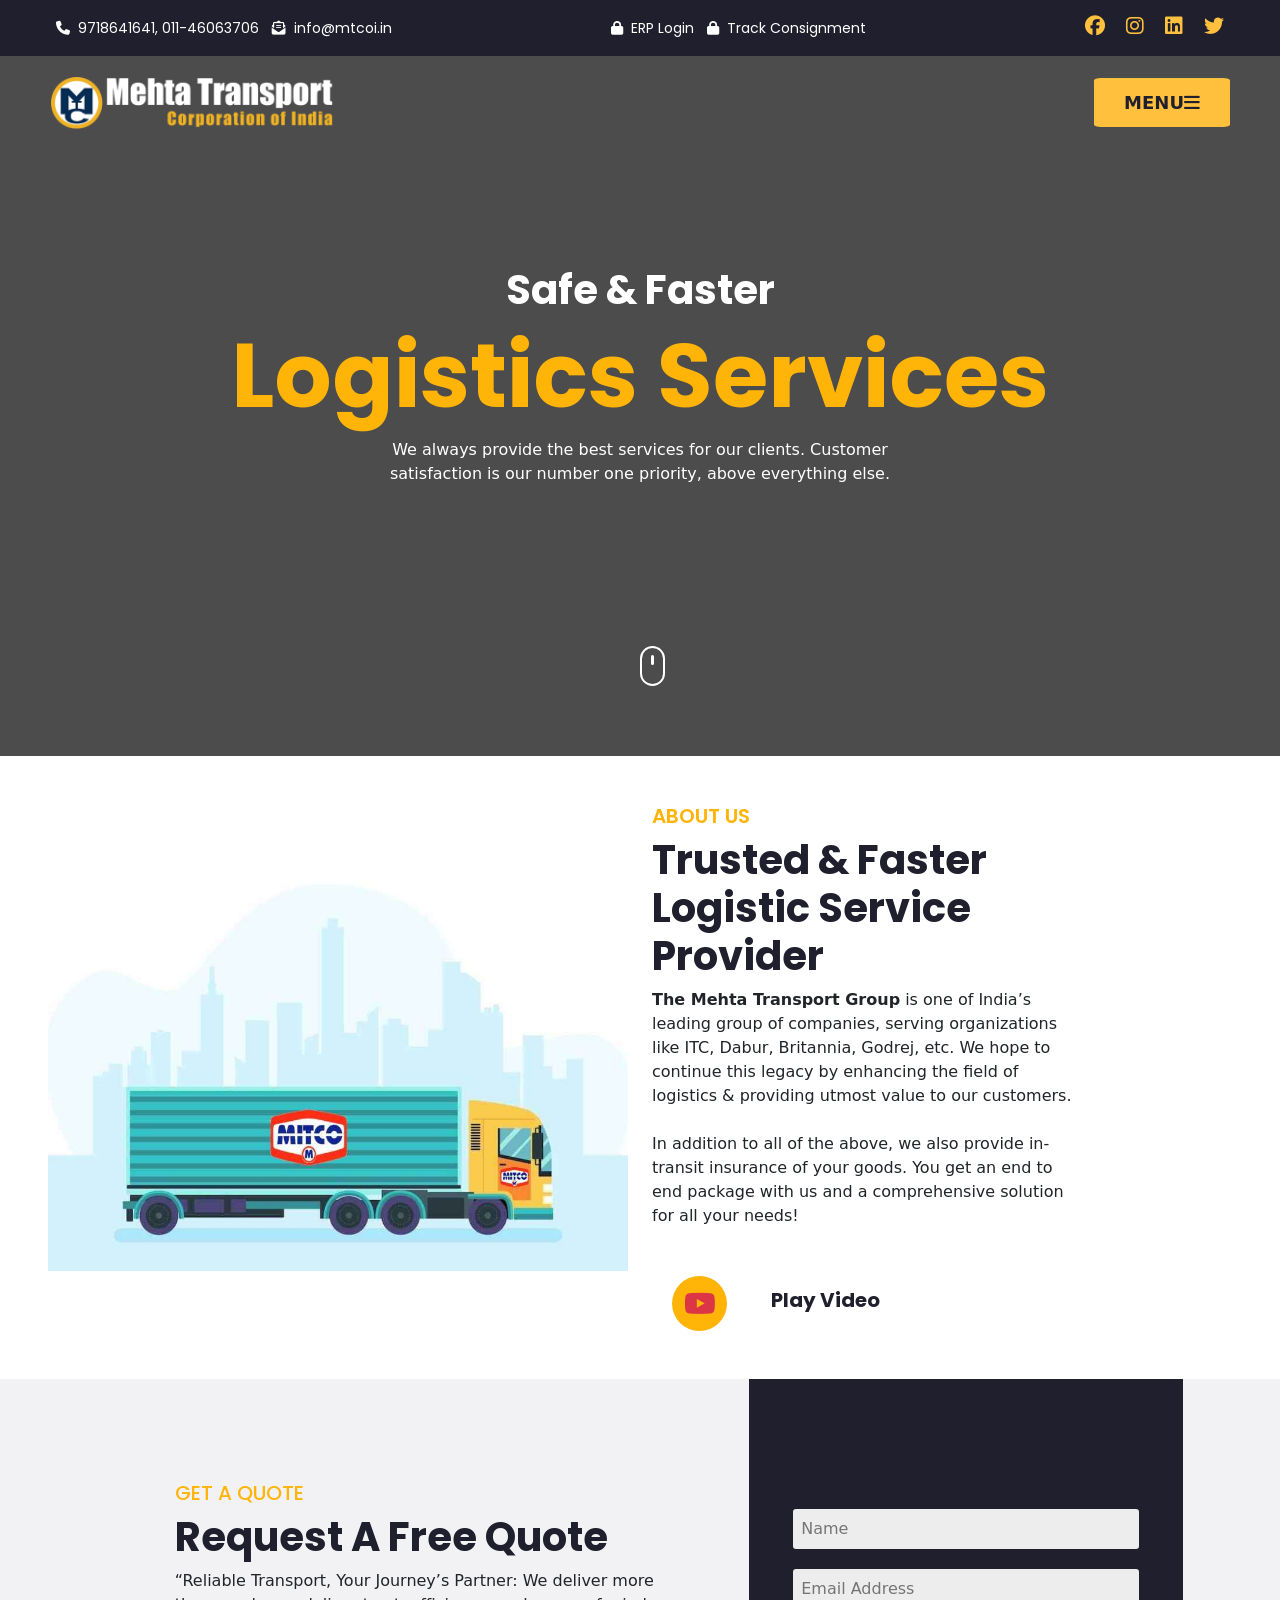
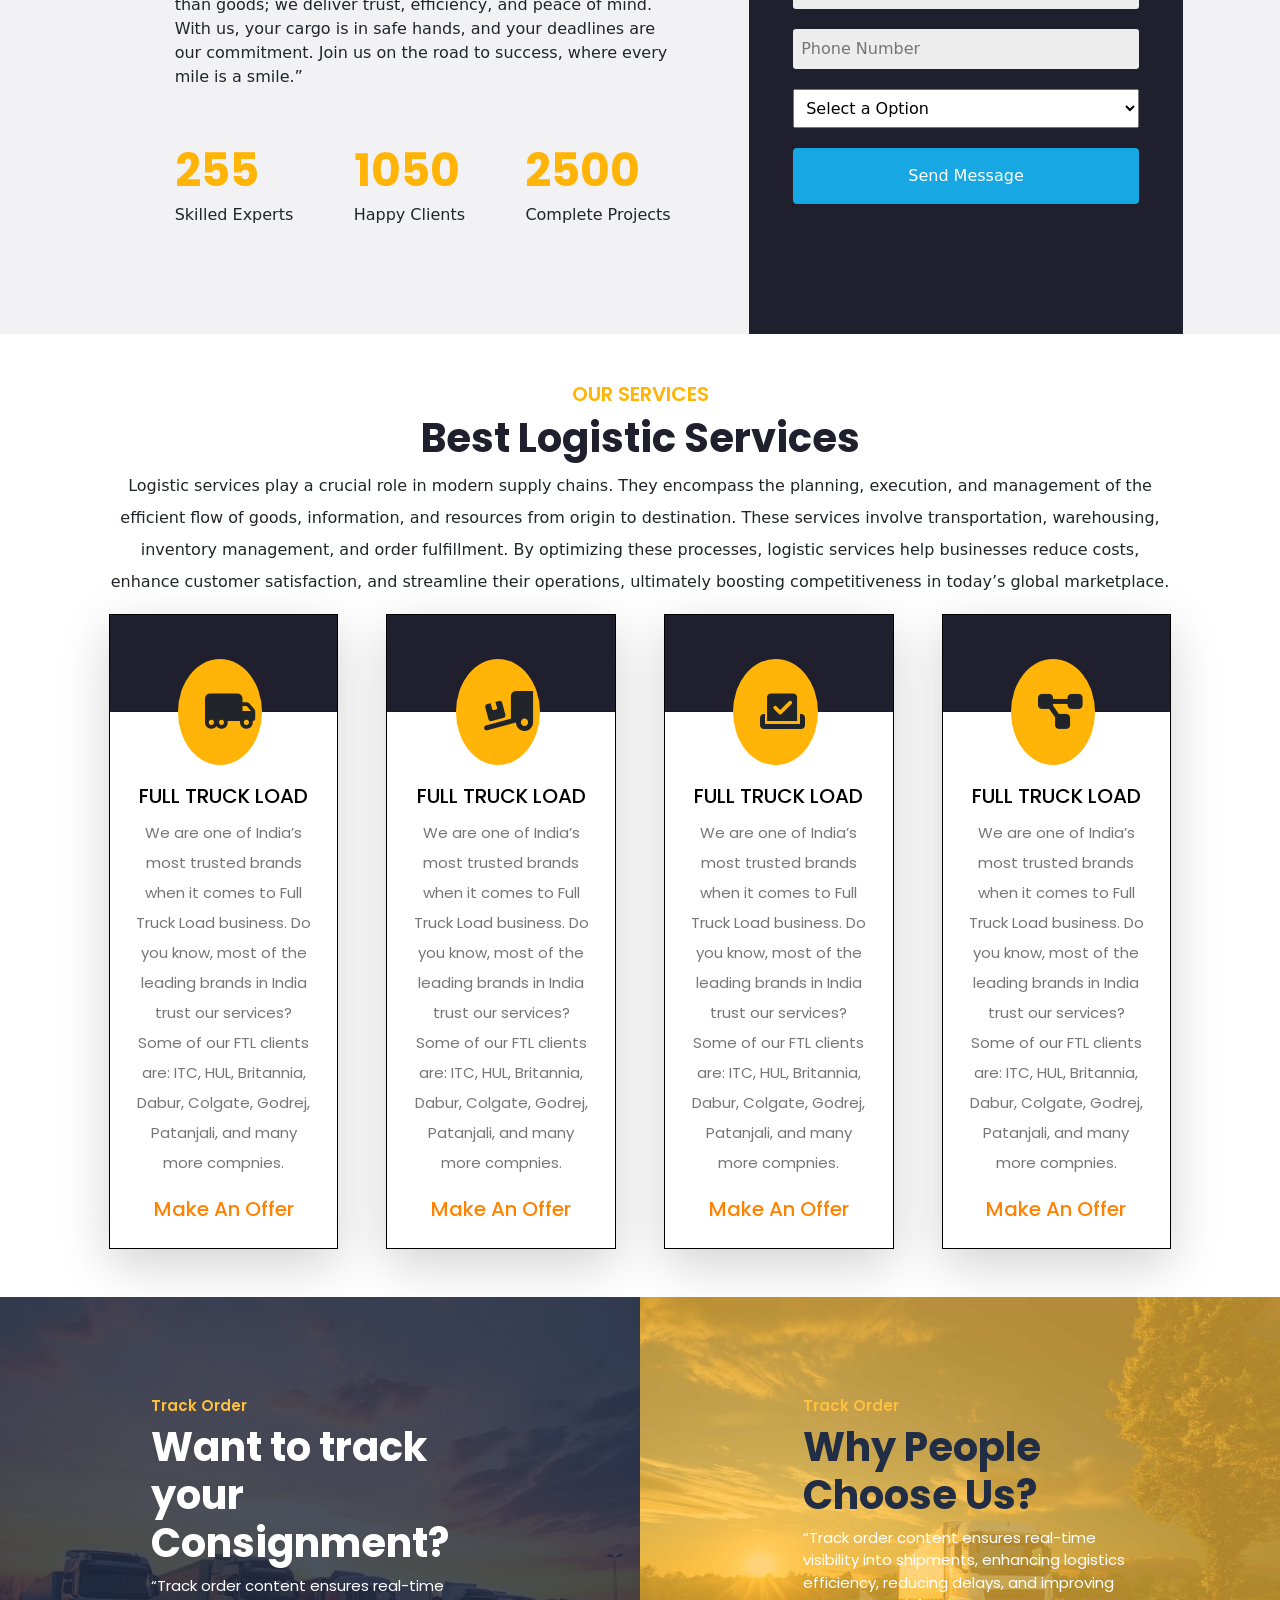
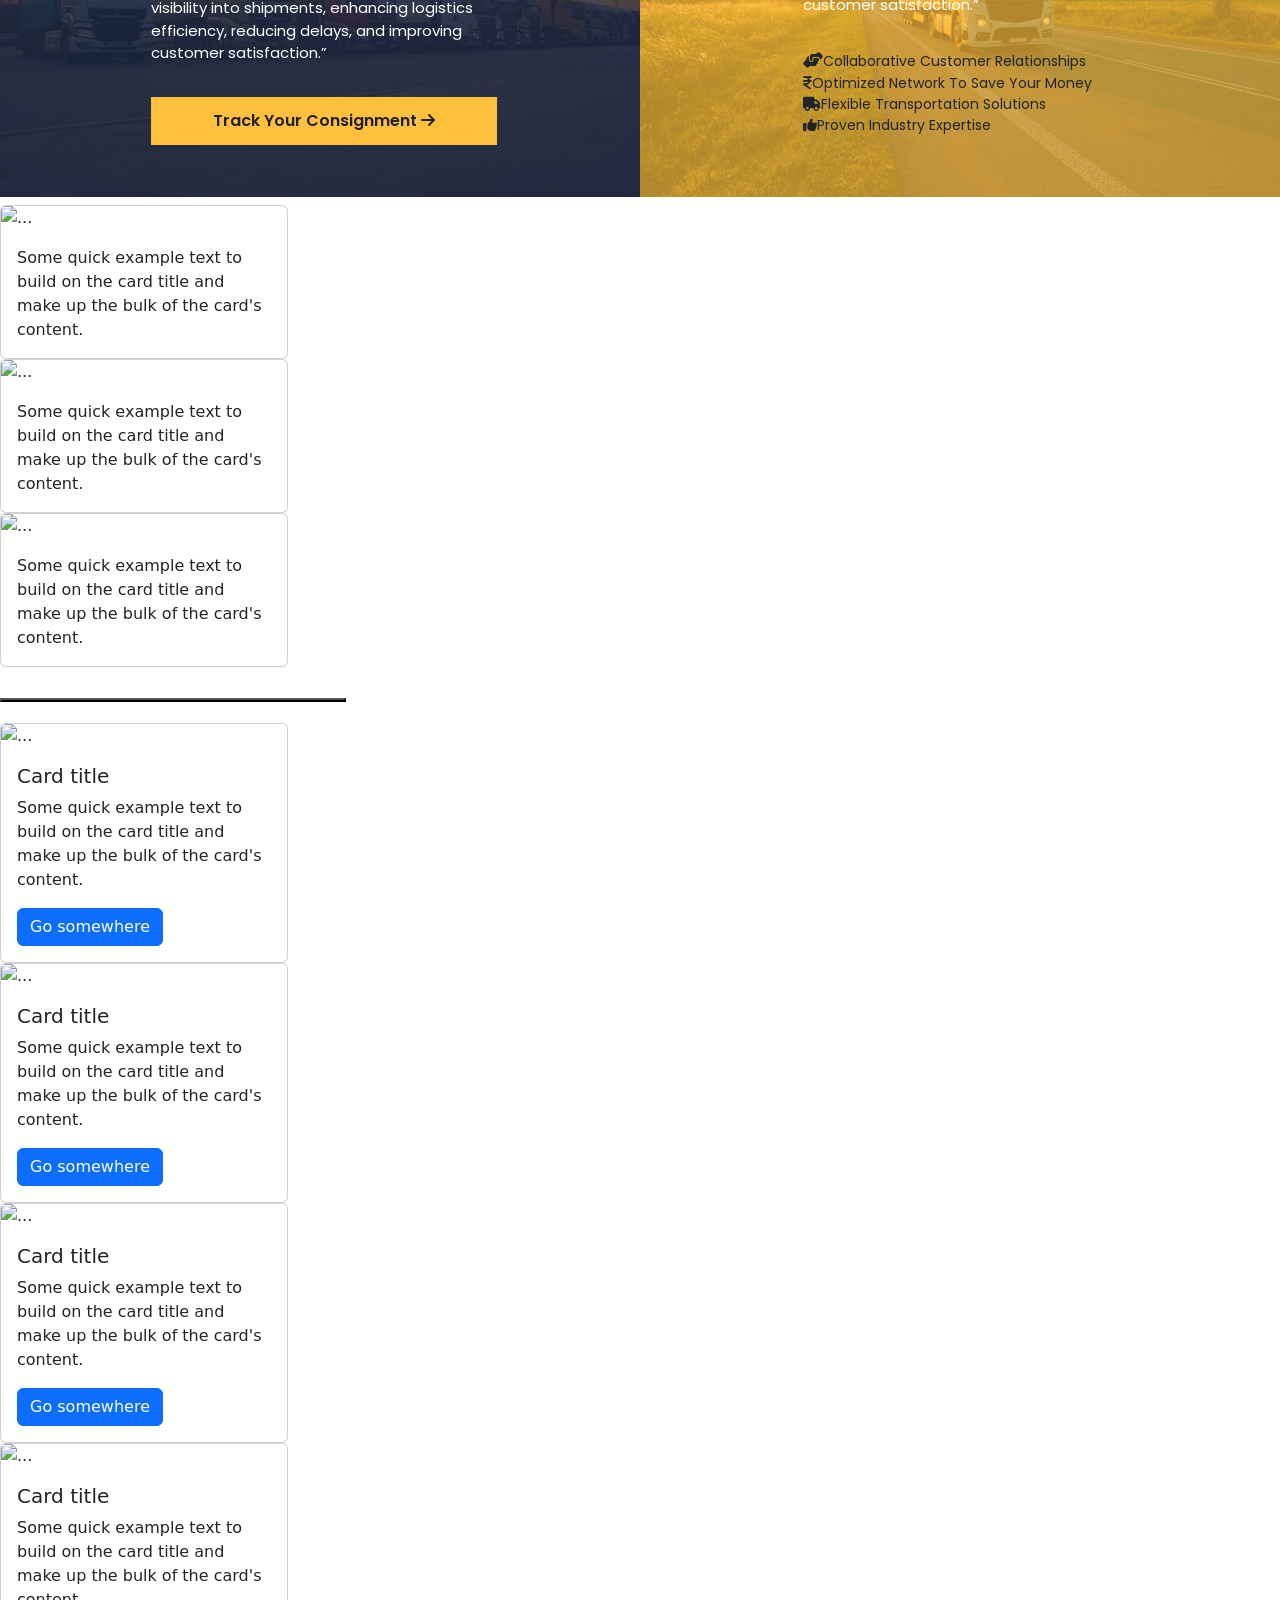
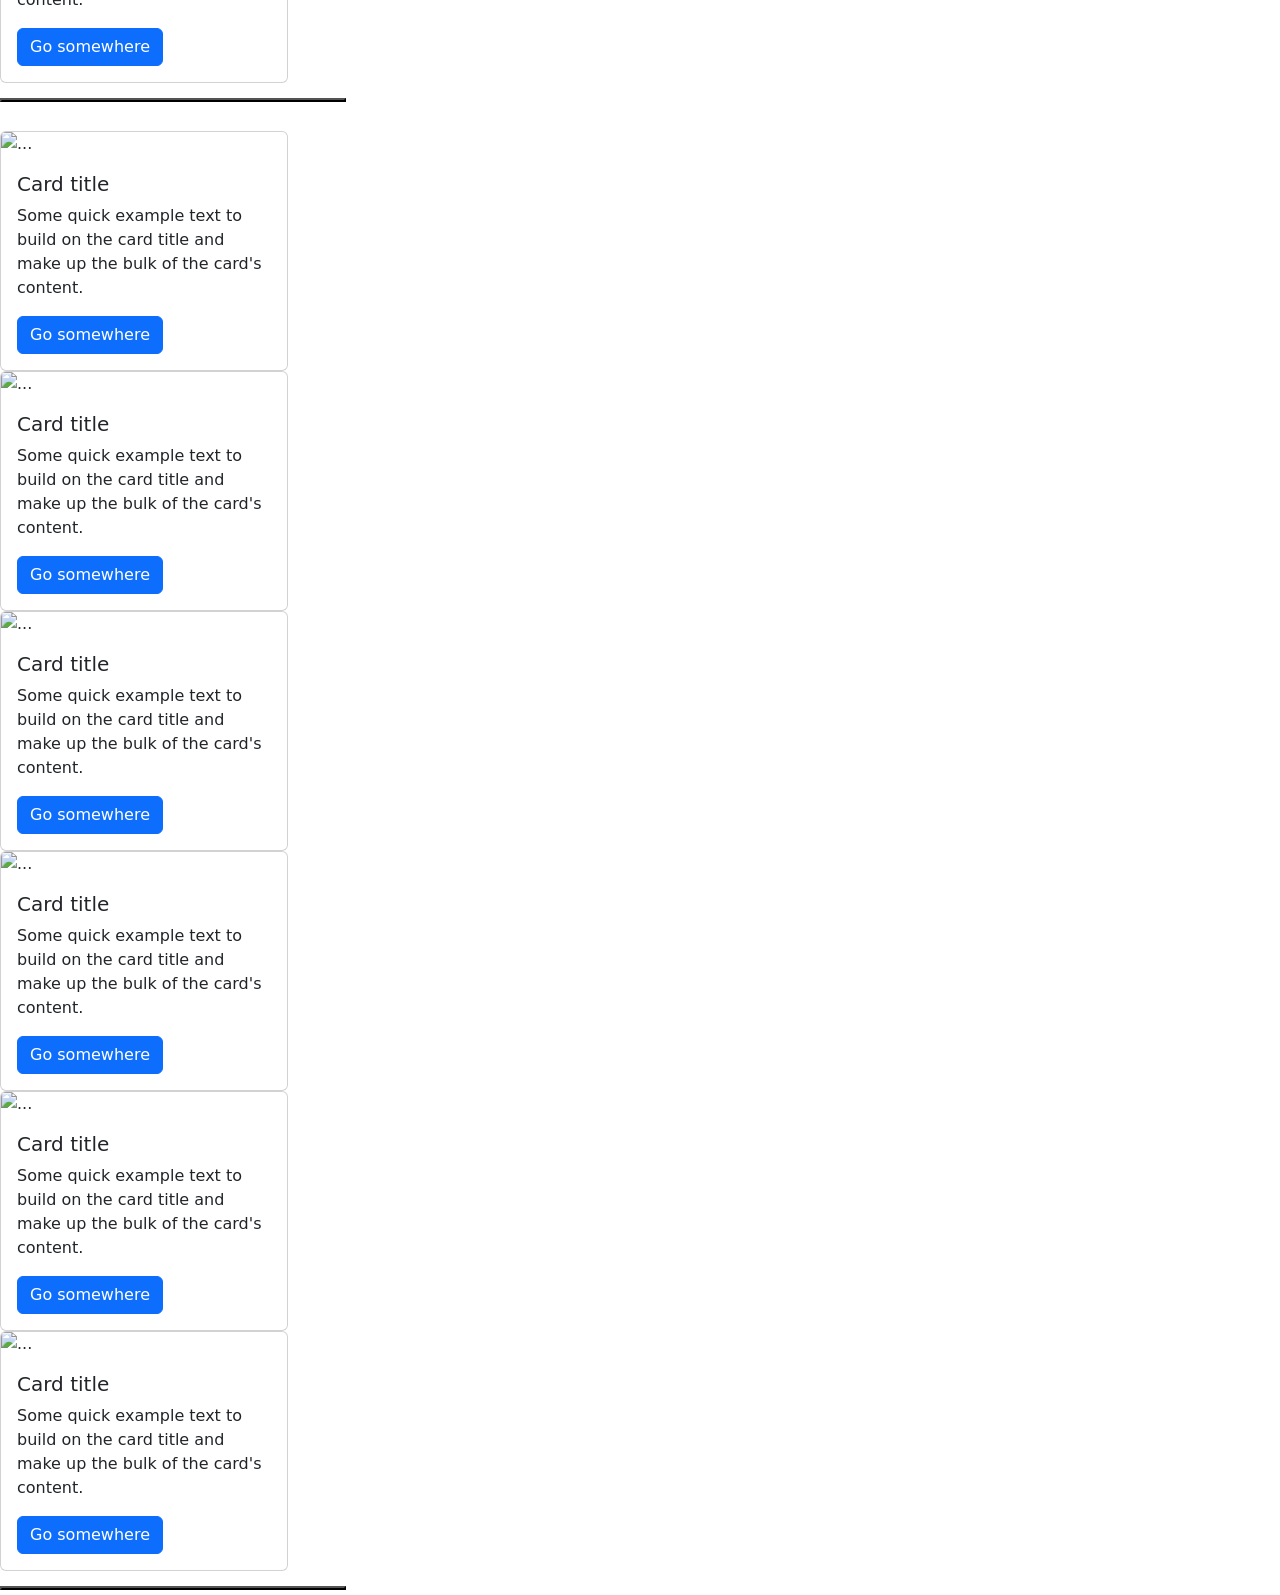
==== index.html @ 43c99e21 "mehtatrans commit1" ====
<!DOCTYPE html>
<html lang="en">
  <head>
    <meta charset="UTF-8" />
    <meta name="viewport" content="width=device-width, initial-scale=1.0" />
    <title>Home - MITCO-Mehta Transport Corporation</title>
    <!-- custome css -->
    <link rel="stylesheet" href="style.css" />
    <!-- font awesome -->
    <link
      rel="stylesheet"
      href="https://cdnjs.cloudflare.com/ajax/libs/font-awesome/6.7.1/css/all.min.css"
      integrity="sha512-5Hs3dF2AEPkpNAR7UiOHba+lRSJNeM2ECkwxUIxC1Q/FLycGTbNapWXB4tP889k5T5Ju8fs4b1P5z/iB4nMfSQ=="
      crossorigin="anonymous"
      referrerpolicy="no-referrer"
    />
    <!-- bootstrap -->
    <link
      href="https://cdn.jsdelivr.net/npm/bootstrap@5.3.3/dist/css/bootstrap.min.css"
      rel="stylesheet"
      integrity="sha384-QWTKZyjpPEjISv5WaRU9OFeRpok6YctnYmDr5pNlyT2bRjXh0JMhjY6hW+ALEwIH"
      crossorigin="anonymous"
    />
    <!-- fonts -->
    <link rel="stylesheet" href="assets/fonts/elementskit.woff" />
    <link rel="stylesheet" href="assets/fonts/fa-solid-900.woff2" />
    <link rel="stylesheet" href="assets/fonts/forminator-icons-font.woff2" />
    <link rel="stylesheet" href="assets/fonts/KFOlCnqEu92Fr1MmEU9fBBc4.woff2" />
    <link rel="stylesheet" href="assets/fonts/KFOmCnqEu92Fr1Mu4mxK.woff2" />
    <link
      rel="stylesheet"
      href="assets/fonts/pxiByp8kv8JHgFVrLCz7Z1xlFQ.woff2"
    />
    <link
      rel="stylesheet"
      href="assets/fonts/pxiByp8kv8JHgFVrLDD4Z1xlFQ.woff2"
    />
    <link
      rel="stylesheet"
      href="assets/fonts/pxiByp8kv8JHgFVrLEj6Z1xlFQ.woff2"
    />
    <link
      rel="stylesheet"
      href="assets/fonts/pxiByp8kv8JHgFVrLGT9Z1xlFQ.woff2"
    />
    <link rel="stylesheet" href="assets/fonts/pxiEyp8kv8JHgFVrJJfecg.woff2" />
    <!-- animation -->
    <link rel="stylesheet" href="assets/animations/anim.css" />
    <!-- css var -->
    <link rel="stylesheet" href="assets/css var/var.css" />
  </head>
  <body>
    <!-- header section start -->
    <header>
      <nav
        class="d-flex text-white py-3 px-5 align-items-center justify-content-between w-100 navbar1"
      >
        <div>
          <ul class="list-inline">
            <li class="list-inline-item">
              <i class="fa-solid fa-phone mx-2"></i
              ><span class="text-bold">9718641641, 011-46063706</span>
            </li>
            <li class="list-inline-item">
              <i class="fa-solid fa-envelope-open-text mx-2"></i
              ><a href="">info@mtcoi.in</a>
            </li>
          </ul>
        </div>
        <div>
          <ul class="list-inline">
            <li class="list-inline-item">
              <i class="fa-solid fa-lock mx-2"></i><a href="">ERP Login</a>
            </li>
            <li class="list-inline-item">
              <i class="fa-solid fa-lock mx-2"></i
              ><a href="">Track Consignment</a>
            </li>
          </ul>
        </div>
        <div class="social-icon">
          <ul class="list-inline">
            <li class="list-inline-item">
              <a href=""><i class="fa-brands fa-facebook mx-2 fs-5"></i></a>
            </li>
            <li class="list-inline-item">
              <a href=""><i class="fa-brands fa-instagram mx-2 fs-5"></i></a>
            </li>
            <li class="list-inline-item">
              <a href=""><i class="fa-brands fa-linkedin mx-2 fs-5"></i></a>
            </li>
            <li class="list-inline-item">
              <a href=""><i class="fa-brands fa-twitter mx-2 fs-5"></i></a>
            </li>
          </ul>
        </div>
      </nav>
    </header>
    <!-- header section end -->

    <main>
      <!-- Banner section start -->
      <section class="banner-section position-relative">
        <div class="video">
          <video
            class="responsive-video"
            src="assets/videos/banner.mp4"
            autoplay
            loop
            muted
            playsinline
          ></video>
          <div class="over-lay"></div>
          <div
            class="banner-header w-100 position-absolute top-0 start-0 d-flex align-items-center justify-content-between"
          >
            <div class="logo w-100">
              <img src="assets/img/logo2.png" alt="logo" width="594" />
            </div>
            <div class="menu-btn">
              <button class="d-flex align-items-center">
                MENU<i class="fa-solid fa-bars"></i>
              </button>
            </div>
          </div>
          <div class="banner-info position-absolute bottom-50 w-100">
            <div class="banner-h2 text-center">
              <h2>Safe & Faster</h2>
            </div>
            <div class="banner-h1 text-center"><h1>Logistics Services</h1></div>
            <div class="banner-para text-center m-auto text-white">
              <p>
                We always provide the best services for our clients. Customer
                satisfaction is our number one priority, above everything else.
              </p>
            </div>
          </div>
        </div>
        <div class="scroll-down w-100 text-center">
          <a href="#about-section">
            <div class="mouse position-absolute">
              <div class="scroller"></div>
            </div>
          </a>
        </div>
      </section>
      <!-- Banner section end -->

      <!-- about section start -->
      <section id="about-section">
        <div class="about row align-items-center h-auto px-5 py-5">
          <div class="col-md-6">
            <img
              src="assets/img/Untitled-design-1.jpg"
              loading="lazy"
              alt="untitled"
              class="w-100"
            />
          </div>
          <div class="col-md-6">
            <div class="w-50">
              <h4>ABOUT US</h4>
            </div>
            <div class="w-75">
              <h2>Trusted & Faster Logistic Service Provider</h2>
            </div>
            <div class="w-75 mb-5">
              <p class="mb-4">
                <strong>The Mehta Transport Group</strong> is one of India’s
                leading group of companies, serving organizations like ITC,
                Dabur, Britannia, Godrej, etc. We hope to continue this legacy
                by enhancing the field of logistics & providing utmost value to
                our customers.
              </p>
              <p>
                In addition to all of the above, we also provide in-transit
                insurance of your goods. You get an end to end package with us
                and a comprehensive solution for all your needs!
              </p>
            </div>
            <div class="w-50 d-flex align-items-center gap-4">
              <div class="yt-icon text-center">
                <i class="fa-brands fa-youtube fs-3 text-danger"></i>
              </div>
              <h4><a href="#" class="text-decoration-none">Play Video</a></h4>
            </div>
          </div>
        </div>
      </section>
      <!-- about section end -->

      <!-- contact section start -->
      <section class="contact-section">
        <div class="contact row justify-content-center">
          <div class="col-md-6 contact-info">
            <div class="contact-h5"><h5>GET A QUOTE</h5></div>
            <div class="contact-h2"><h2>Request A Free Quote</h2></div>
            <div class="mb-5">
              <p>
                “Reliable Transport, Your Journey’s Partner: We deliver more
                than goods; we deliver trust, efficiency, and peace of mind.
                With us, your cargo is in safe hands, and your deadlines are our
                commitment. Join us on the road to success, where every mile is
                a smile.”
              </p>
            </div>
            <div class="contact-data d-flex justify-content-between">
              <div>
                <span>255</span>
                <h6>Skilled Experts</h6>
              </div>
              <div>
                <span>1050</span>
                <h6>Happy Clients</h6>
              </div>
              <div>
                <span>2500</span>
                <h6>Complete Projects</h6>
              </div>
            </div>
          </div>
          <div
            class="col-md-4 contact-form d-flex align-items-center justify-content-center"
          >
            <form>
              <input
                type="text"
                placeholder="Name"
                class="p-2 d-block"
                required
              />
              <input
                type="text"
                placeholder="Email Address"
                class="p-2 d-block"
                required
              />
              <input
                type="number"
                placeholder="Phone Number"
                class="p-2 d-block"
                required
              />
              <select name="" id="" class="p-2 d-block" required>
                <option value="">Select a Option</option>
              </select>
              <button class="py-3 d-block rounded-1 text-white">
                Send Message
              </button>
            </form>
          </div>
        </div>
      </section>
      <!-- contact section end -->

      <!-- our service start -->
      <section class="our-service">
        <div class="service row py-5">
          <div class="col-md-10 m-auto">
            <div class="d-flex flex-column lh-lg">
              <div class="service-h5">
                <h5 class="text-center">OUR SERVICES</h5>
              </div>
              <div class="service-h2">
                <h2 class="text-center">Best Logistic Services</h2>
              </div>
              <div>
                <p class="text-center">
                  Logistic services play a crucial role in modern supply chains.
                  They encompass the planning, execution, and management of the
                  efficient flow of goods, information, and resources from
                  origin to destination. These services involve transportation,
                  warehousing, inventory management, and order fulfillment. By
                  optimizing these processes, logistic services help businesses
                  reduce costs, enhance customer satisfaction, and streamline
                  their operations, ultimately boosting competitiveness in
                  today’s global marketplace.
                </p>
              </div>
            </div>
            <div class="d-flex justify-content-center gap-5">
              <div class="card border border-black h-auto rounded-0 shadow-lg" style="width: 18rem">
                <div
                  class="w-100 card-header rounded-0 py-5 position-relative mb-5"
                ></div>
                <div class="card-icon rounded-circle position-absolute">
                  <i class="fa-solid fa-truck-moving text-center fs-1"></i>
                </div>
                <div class="p-4">
                  <div class="text-center card-h5">
                    <h5>Full Truck Load</h5>
                  </div>
                  <div class="card-para text-center lh-lg">
                    <p>We are one of India’s most trusted brands when it comes to Full Truck Load business. Do you know, most of the leading brands in India trust our services? Some of our FTL clients are: ITC, HUL, Britannia, Dabur, Colgate, Godrej, Patanjali, and many more compnies.</p>
                  </div>
                  <div class="card-link d-flex justify-content-center">
                    <a href="#" class="text-decoration-none">Make An Offer</a>
                  </div>
                </div>
              </div>
              <div class="card border border-black h-auto rounded-0 shadow-lg" style="width: 18rem">
                <div
                  class="w-100 card-header rounded-0 py-5 position-relative mb-5"
                ></div>
                <div class="card-icon rounded-circle position-absolute">
                  <i class="fa-solid fa-truck-ramp-box fs-1 text-center"></i>
                </div>
                <div class="p-4">
                  <div class="text-center card-h5">
                    <h5>Full Truck Load</h5>
                  </div>
                  <div class="card-para text-center lh-lg">
                    <p>We are one of India’s most trusted brands when it comes to Full Truck Load business. Do you know, most of the leading brands in India trust our services? Some of our FTL clients are: ITC, HUL, Britannia, Dabur, Colgate, Godrej, Patanjali, and many more compnies.</p>
                  </div>
                  <div class="card-link d-flex justify-content-center">
                    <a href="#" class="text-decoration-none">Make An Offer</a>
                  </div>
                </div>
              </div>
              <div class="card border border-black h-auto rounded-0 shadow-lg" style="width: 18rem">
                <div
                  class="w-100 card-header rounded-0 py-5 position-relative mb-5"
                ></div>
                <div class="card-icon rounded-circle position-absolute">
                  <i class="fa-solid fa-check-to-slot fs-1 text-center"></i>
                </div>
                <div class="p-4">
                  <div class="text-center card-h5">
                    <h5>Full Truck Load</h5>
                  </div>
                  <div class="card-para text-center lh-lg">
                    <p>We are one of India’s most trusted brands when it comes to Full Truck Load business. Do you know, most of the leading brands in India trust our services? Some of our FTL clients are: ITC, HUL, Britannia, Dabur, Colgate, Godrej, Patanjali, and many more compnies.</p>
                  </div>
                  <div class="card-link d-flex justify-content-center">
                    <a href="#" class="text-decoration-none">Make An Offer</a>
                  </div>
                </div>
              </div>
              <div class="card border border-black h-auto rounded-0 shadow-lg" style="width: 18rem">
                <div
                  class="w-100 card-header rounded-0 py-5 position-relative mb-5"
                ></div>
                <div class="card-icon rounded-circle position-absolute">
                  <i class="fa-solid fa-diagram-project fs-1 text-center"></i>
                </div>
                <div class="p-4">
                  <div class="text-center card-h5">
                    <h5>Full Truck Load</h5>
                  </div>
                  <div class="card-para text-center lh-lg">
                    <p>We are one of India’s most trusted brands when it comes to Full Truck Load business. Do you know, most of the leading brands in India trust our services? Some of our FTL clients are: ITC, HUL, Britannia, Dabur, Colgate, Godrej, Patanjali, and many more compnies.</p>
                  </div>
                  <div class="card-link d-flex justify-content-center">
                    <a href="#" class="text-decoration-none">Make An Offer</a>
                  </div>
                </div>
              </div>

              
              
              
            </div>
          </div>
        </div>
      </section>
      <!-- our service end -->

      <!-- choose us start -->
      <section class="choose-us">
        <div class="choose row">
          <div class="col-md-6 choose-us-bg1 position-relative z-1">
            <div class="w-50 d-flex flex-column mx-auto">
              <div class="choose-h6 z-3">
                <h6>Track Order</h6>
              </div>
              <div class="choose-h2 z-3">
                <h2>Want to track your Consignment?</h2>
              </div>
              <div class="choose-para mb-3 w-100 z-3">
                <p>“Track order content ensures real-time visibility into shipments, enhancing logistics efficiency, reducing delays, and improving customer satisfaction.”</p>
              </div>
              <div class="choose-btn z-3">
                <button>Track Your Consignment <i class="fa-solid fa-arrow-right"></i></button>
              </div>
            </div>
            <div class="choose-overlay-right position-absolute z-2"></div>
          </div>
          <div class="col-md-6 choose-us-bg2 position-relative">
            <div class="w-50 d-flex flex-column mx-auto">
              <div class="choose-h6 z-3">
                <h6>Track Order</h6>
              </div>
              <div class="choose-h2-right z-3 w-100">
                <h2>Why People Choose Us?</h2>
              </div>
              <div class="choose-para mb-3 w-100 z-3">
                <p>“Track order content ensures real-time visibility into shipments, enhancing logistics efficiency, reducing delays, and improving customer satisfaction.”</p>
              </div>
              <div class="z-3">
                <ul class="p-0 choose-list">
                  <i class="fa-solid fa-handshake-angle d-inline"></i><li class="d-inline">Collaborative Customer Relationships</li>
                  <li><i class="fa-solid fa-indian-rupee-sign pr-2"></i>Optimized Network To Save Your Money</li>
                  <li><i class="fa-solid fa-truck pr-2"></i>Flexible Transportation Solutions</li>
                  <li><i class="fa-solid fa-thumbs-up pr-2"></i>Proven Industry Expertise</li>
                 
                </ul>
              </div>
            </div>
            <div class="choose-overlay-left position-absolute"></div>
            </div>
          </div>
        </div>
      </section>
      <!-- choose us end -->

      <!-- our service2 start -->
      <section class="our-service2">
        <div class="service-2 row">
          <div class="col-md-12">
            <div class="">
              <h4></h4>
            </div>
            <div class="">
              <h2></h2>
            </div>
            <div class="">
              <div class="card h-auto" style="width: 18rem">
                <img src="..." class="card-img-top" alt="..." />
                <div class="card-body">
                  <p class="card-text">
                    Some quick example text to build on the card title and make
                    up the bulk of the card's content.
                  </p>
                </div>
              </div>
              <div class="card h-auto" style="width: 18rem">
                <img src="..." class="card-img-top" alt="..." />
                <div class="card-body">
                  <p class="card-text">
                    Some quick example text to build on the card title and make
                    up the bulk of the card's content.
                  </p>
                </div>
              </div>
              <div class="card h-auto" style="width: 18rem">
                <img src="..." class="card-img-top" alt="..." />
                <div class="card-body">
                  <p class="card-text">
                    Some quick example text to build on the card title and make
                    up the bulk of the card's content.
                  </p>
                </div>
              </div>
            </div>
          </div>
        </div>
      </section>
      <!-- our service2 end -->

      <!-- message section start -->
      <section class="message-section">
        <div class="message row">
          <div class="col-md-6">
            <div class="">
              <h2></h2>
            </div>
            <div class="">
              <p></p>
            </div>
            <div class="">
              <button></button>
            </div>
          </div>
          <div class="col-md-6">
            <div class=""></div>
          </div>
        </div>
      </section>
      <!-- message section end -->

      <!-- our service3 start -->
      <section class="our-service3">
        <div class="service3 row">
          <div class="col-md-12">
            <div class="">
              <h5></h5>
            </div>
            <div class="">
              <h2></h2>
            </div>
            <div class="">
              <div class="">
                <div></div>
                <h6></h6>
              </div>
              <div class="">
                <div></div>
                <h6></h6>
              </div>
              <div class="">
                <div></div>
                <h6></h6>
              </div>
              <div class="">
                <div></div>
                <h6></h6>
              </div>
            </div>
          </div>
        </div>
      </section>
      <!-- our service3 end -->

      <!-- our team start -->
      <section class="our-team">
        <div class="team row">
          <div class="col-md-12">
            <div class=""><h5></h5></div>
            <div class="">
              <h2></h2>
            </div>
            <div class="">
              <div class="card h-auto" style="width: 18rem">
                <img src="..." class="card-img-top" alt="..." />
                <div class="card-body">
                  <h5 class="card-title">Card title</h5>
                  <p class="card-text">
                    Some quick example text to build on the card title and make
                    up the bulk of the card's content.
                  </p>
                  <a href="#" class="btn btn-primary">Go somewhere</a>
                </div>
              </div>
              <div class="card h-auto" style="width: 18rem">
                <img src="..." class="card-img-top" alt="..." />
                <div class="card-body">
                  <h5 class="card-title">Card title</h5>
                  <p class="card-text">
                    Some quick example text to build on the card title and make
                    up the bulk of the card's content.
                  </p>
                  <a href="#" class="btn btn-primary">Go somewhere</a>
                </div>
              </div>
              <div class="card h-auto" style="width: 18rem">
                <img src="..." class="card-img-top" alt="..." />
                <div class="card-body">
                  <h5 class="card-title">Card title</h5>
                  <p class="card-text">
                    Some quick example text to build on the card title and make
                    up the bulk of the card's content.
                  </p>
                  <a href="#" class="btn btn-primary">Go somewhere</a>
                </div>
              </div>
              <div class="card h-auto" style="width: 18rem">
                <img src="..." class="card-img-top" alt="..." />
                <div class="card-body">
                  <h5 class="card-title">Card title</h5>
                  <p class="card-text">
                    Some quick example text to build on the card title and make
                    up the bulk of the card's content.
                  </p>
                  <a href="#" class="btn btn-primary">Go somewhere</a>
                </div>
              </div>
            </div>
            <div class="">
              <button></button>
            </div>
          </div>
        </div>
      </section>
      <!-- our team end -->

      <!-- our client section start -->
      <section class="our-client">
        <div class="client row">
          <div class="col-md-12">
            <div class="">
              <h5></h5>
            </div>
            <div class="">
              <h2></h2>
            </div>
            <div class=""></div>
            <div class="">
              <p></p>
            </div>
            <div class=""></div>
          </div>
        </div>
      </section>
      <!-- our client section end -->

      <!-- our blog section start -->
      <section class="our-blog">
        <div class="blog row">
          <div class="col-md-12">
            <div class=""><h4></h4></div>
            <div class=""><h2></h2></div>
            <div class="">
              <div class="card h-auto" style="width: 18rem">
                <img src="..." class="card-img-top" alt="..." />
                <div class="card-body">
                  <h5 class="card-title">Card title</h5>
                  <p class="card-text">
                    Some quick example text to build on the card title and make
                    up the bulk of the card's content.
                  </p>
                  <a href="#" class="btn btn-primary">Go somewhere</a>
                </div>
              </div>
              <div class="card h-auto" style="width: 18rem">
                <img src="..." class="card-img-top" alt="..." />
                <div class="card-body">
                  <h5 class="card-title">Card title</h5>
                  <p class="card-text">
                    Some quick example text to build on the card title and make
                    up the bulk of the card's content.
                  </p>
                  <a href="#" class="btn btn-primary">Go somewhere</a>
                </div>
              </div>
              <div class="card h-auto" style="width: 18rem">
                <img src="..." class="card-img-top" alt="..." />
                <div class="card-body">
                  <h5 class="card-title">Card title</h5>
                  <p class="card-text">
                    Some quick example text to build on the card title and make
                    up the bulk of the card's content.
                  </p>
                  <a href="#" class="btn btn-primary">Go somewhere</a>
                </div>
              </div>
              <div class="card h-auto" style="width: 18rem">
                <img src="..." class="card-img-top" alt="..." />
                <div class="card-body">
                  <h5 class="card-title">Card title</h5>
                  <p class="card-text">
                    Some quick example text to build on the card title and make
                    up the bulk of the card's content.
                  </p>
                  <a href="#" class="btn btn-primary">Go somewhere</a>
                </div>
              </div>
              <div class="card h-auto" style="width: 18rem">
                <img src="..." class="card-img-top" alt="..." />
                <div class="card-body">
                  <h5 class="card-title">Card title</h5>
                  <p class="card-text">
                    Some quick example text to build on the card title and make
                    up the bulk of the card's content.
                  </p>
                  <a href="#" class="btn btn-primary">Go somewhere</a>
                </div>
              </div>
              <div class="card h-auto" style="width: 18rem">
                <img src="..." class="card-img-top" alt="..." />
                <div class="card-body">
                  <h5 class="card-title">Card title</h5>
                  <p class="card-text">
                    Some quick example text to build on the card title and make
                    up the bulk of the card's content.
                  </p>
                  <a href="#" class="btn btn-primary">Go somewhere</a>
                </div>
              </div>
            </div>
            <div class=""><button></button></div>
          </div>
        </div>
      </section>
      <!-- our blog section end -->
    </main>
    <!-- footer start -->
    <footer></footer>
    <!-- footer end -->

    <!-- chat popup-->
    <div class="chat-popup"></div>
    <!-- custom javascript -->
    <script src="script.js"></script>
    <!-- bootstrap script -->
    <script
      src="https://cdn.jsdelivr.net/npm/bootstrap@5.3.3/dist/js/bootstrap.bundle.min.js"
      integrity="sha384-YvpcrYf0tY3lHB60NNkmXc5s9fDVZLESaAA55NDzOxhy9GkcIdslK1eN7N6jIeHz"
      crossorigin="anonymous"
    ></script>
  </body>
</html>
---- style.css ----
@import url("https://fonts.googleapis.com/css2?family=Outfit:wght@100..900&family=Poppins:ital,wght@0,100;0,200;0,300;0,400;0,500;0,600;0,700;0,800;0,900;1,100;1,200;1,300;1,400;1,500;1,600;1,700;1,800;1,900&display=swap");
* {
  margin: 0;
  padding: 0;
  box-sizing: border-box;
  text-decoration: none;
  list-style: none;
}
html,
body {
  width: 100%;
  height: 100%;
}
ul li {
  font-family: "Poppins", sans-serif;
  font-weight: 400;
  font-style: normal;
  font-size: 14px;
  margin: 0px !important;
}
ul li a {
  font-family: "Poppins", sans-serif;
  font-weight: 400;
  font-style: normal;
  font-size: 14px;
  text-decoration: none;
  color: white;
}
ul {
  margin: 0px !important;
}
span {
  font-family: "Poppins", sans-serif;
  font-weight: 400;
  font-style: normal;
  font-size: 14px;
  margin: 0px !important;
}
/* fonts */
@font-face {
  font-family: "MyCustomFontOne";
  src: url("./assets/fonts/elementskit.woff") format("woff");
  font-weight: normal;
  font-style: normal;
}
@font-face {
  font-family: "MyCustomFontTwo";
  src: url("./assets/fonts/fa-solid-900.woff2") format("woff2");
  font-weight: normal;
  font-style: normal;
}
@font-face {
  font-family: "MyCustomFontThree";
  src: url("./assets/fonts/forminator-icons-font.woff2") format("woff2");
  font-weight: normal;
  font-style: normal;
}
@font-face {
  font-family: "MyCustomFontFour";
  src: url("./assets/fonts/KFOlCnqEu92Fr1MmEU9fBBc4.woff2") format("woff2");
  font-weight: normal;
  font-style: normal;
}
@font-face {
  font-family: "MyCustomFontFive";
  src: url("./assets/fonts/KFOmCnqEu92Fr1Mu4mxK.woff2") format("woff2");
  font-weight: normal;
  font-style: normal;
}
@font-face {
  font-family: "MyCustomFontSix";
  src: url("./assets/fonts/pxiByp8kv8JHgFVrLCz7Z1xlFQ.woff2") format("woff2");
  font-weight: normal;
  font-style: normal;
}
@font-face {
  font-family: "MyCustomFontSeven";
  src: url("./assets/fonts/pxiByp8kv8JHgFVrLDD4Z1xlFQ.woff2") format("woff2");
  font-weight: normal;
  font-style: normal;
}
@font-face {
  font-family: "MyCustomFontEight";
  src: url("./assets/fonts/pxiByp8kv8JHgFVrLEj6Z1xlFQ.woff2") format("woff2");
  font-weight: normal;
  font-style: normal;
}
@font-face {
  font-family: "MyCustomFontNine";
  src: url("./assets/fonts/pxiByp8kv8JHgFVrLGT9Z1xlFQ.woff2") format("woff2");
  font-weight: normal;
  font-style: normal;
}
@font-face {
  font-family: "MyCustomFontTen";
  src: url("./assets/fonts/pxiEyp8kv8JHgFVrJJfecg.woff2") format("woff2");
  font-weight: normal;
  font-style: normal;
}
/* nav style */
header nav {
  background-color: #1f1f2e;
}
.navbar.show {
  display: block; /* Show when active */
}
header nav .social-icon ul li i {
  color: var(--color-primary);
}
/* banner style */
main .video .banner-header {
  padding: 10px 40px 10px 40px;
  z-index: 100;
  /* background-color: #1f1f2e; */
}
.responsive-video {
  width: 100%;
  height: 700px;
  object-fit: cover;
  display: block;
}
.video .over-lay {
  position: absolute;
  top: 0;
  left: 0;
  width: 100%;
  height: 100%;
  background: rgba(0, 0, 0, 0.7);
}
main .banner-section .video .logo img {
  height: auto;
  width: 286px;
  border: none;
  border-radius: 0;
  box-shadow: none;
}
main .banner-section .video .logo {
  padding: 10px;
}
main .banner-section .video .menu-btn {
  padding: 10px;
}
main .banner-section .video .menu-btn button {
  color: #1f1f2e;
  background-color: var(--color-primary);
  font-size: 18px;
  font-weight: 600;
  border-radius: 5% 5% 5% 5%;
  padding: 11px 30px;
  border: none;
  font-size: 18px;
  width: auto;
}
main .banner-section .video .banner-h2 h2 {
  color: #ffffff;
  font-family: "Poppins", Sans-serif;
  font-size: 40px;
  font-weight: 700;
}
main .banner-section .video .banner-h1 h1 {
  color: var(--color-secondary);
  font-family: "Poppins", Sans-serif;
  font-size: 90px;
  font-weight: 700;
}
main .banner-section .video .banner-para {
  width: 40%;
}
main .banner-section .banner-info {
  top: 30%;
}
main .banner-section .mouse {
  border-color: #ffffff;
  height: 40px;
  width: 25px;
  border-width: 2px;
  border-radius: 50px;
  bottom: 10%;
  border-style: solid;
  box-sizing: border-box;
  display: inline-block;
  text-align: center;
}
main .banner-section .mouse .scroller {
  width: 3px;
  height: 10px;
  margin-top: 0px;
  background-color: #ffffff;
  border-radius: 50px;
  animation-name: scroll;
  animation-duration: 2.2s;
  animation-timing-function: cubic-bezier(0.15, 0.41, 0.69, 0.94);
  animation-iteration-count: infinite;
  display: inline-block;
}
/* about style */
main #about-section .about h4 {
  color: var(--color-secondary);
  font-family: "Poppins", Sans-serif;
  font-size: 20px;
  font-weight: 600;
}
main #about-section .about h2 {
  color: #1f1f2e;
  font-family: "Poppins", Sans-serif;
  font-weight: 700;
  font-size: 40px;
}
main #about-section .about h4 a {
  color: #1f1f2e;
  font-family: "Poppins", Sans-serif;
  font-size: 20px;
  font-weight: 700;
  text-transform: capitalize;
}
main #about-section .about .yt-icon {
  display: flex;
  align-items: center;
  justify-content: center;
  height: 55px;
  width: 55px;
  margin: 0 20px;
  color: red;
  background: var(--color-secondary);
  box-shadow: 0 0 0px 0px rgba(255, 255, 255, 0.5);
  cursor: pointer;
  border-radius: 50%;
  -webkit-border-radius: 50%;
  -moz-border-radius: 50%;
  -ms-border-radius: 50%;
  -o-border-radius: 50%;
  transition: 250ms color;
  -webkit-transition: 250ms color;
  -moz-transition: 250ms color;
  -ms-transition: 250ms color;
  -o-transition: 250ms color;
  animation-name: wave;
  animation-duration: 1s;
  animation-timing-function: linear;
  animation-iteration-count: infinite;
}
/* contact style */
main .contact-section .contact {
  background-color: #f2f2f4;
}
main .contact-section .contact-form {
  background-color: #1f1f2e;
}
main .contact-section .contact-h5 {
  color: var(--color-secondary);
  font-family: "Poppins", Sans-serif;
  font-size: 20px;
  font-weight: 600;
}
main .contact-section .contact-h2 h2 {
  color: #1f1f2e;
  font-family: "Poppins", Sans-serif;
  font-weight: 700;
  font-size: 40px;
}
main .contact-section .contact-data span {
  color: var(--color-secondary);
  font-family: "Poppins", Sans-serif;
  font-size: 45px;
  font-weight: 700;
}
main .contact-section .contact .contact-info {
  padding: 102px 78px !important;
}
main .contact-section .contact .contact-form form input,
select,
button {
  width: 27vw;
  margin: 20px 0;
}
main .contact-section .contact .contact-form form button {
  margin: 20px 0;
  border: none;
  background-color: #17a8e3;
  transition: 0.3s ease-in-out;
}
main .contact-section .contact .contact-form form button:hover {
  background-color: #008fca;
  color: #ffffff;
}
main .contact-section .contact .contact-form form input {
  background-color: #ededed;
  border: none;
  border-radius: 3px;
}
main .contact-section .contact .contact-form form input:hover {
  border: 1px solid #17a8e3 !important;
  border-radius: 3px;
  transition: 0.2s ease-in-out;
}
/* services style */
main .our-service .service .service-h5 h5 {
  color: var(--color-secondary);
  font-family: "Poppins", Sans-serif;
  font-size: 20px;
  font-weight: 600;
}
main .our-service .service .service-h2 h2 {
  color: #1f1f2e;
  font-family: "Poppins", Sans-serif;
  font-weight: 700;
  font-size: 40px;
}
main .our-service .service .card-header {
  background-color: var(--color-card);
}
main .our-service .service .card-icon {
  background-color: var(--color-card-icon);
  padding: 32px 27px;
  top: 7%;
  left: 30%;
  width: 37%;
}
main .our-service .service .card-h5 {
  color: #000000;
  font-family: "Poppins", Sans-serif;
  font-size: 20px;
  font-weight: 500;
  text-transform: uppercase;
  margin-top: 0px;
}
main .our-service .service .card-para p {
  color: #767676;
  font-family: "Poppins", Sans-serif;
  margin-top: 10px;
  font-size: 15px;
}
main .our-service .service .card-link a {
  color: #ff8200 !important;
  font-family: "Poppins", Sans-serif;
  font-size: 20px;
  font-weight: 500;
  margin-top: 0px;
}
/* choose us style */
main .choose-us .choose-us-bg1 {
  background-image: url(assets/img/many-transport-trucks-parked-service-station-sunset-ai-generative-1.jpg);
  background-size: cover;
  height: 500px;
  padding: 100px 0;
}
main .choose-us .choose-us-bg2 {
  background-image: url(assets/img/2-1-scaled.jpg);
  background-size: cover;
  height: 500px;
  padding: 100px 0;
}
main .choose-us .choose-h6 h6 {
  font-family: "Poppins", Sans-serif;
  font-size: 15px;
  font-weight: 600;
  color: var(--color-primary);
}
main .choose-us .choose-h2 h2 {
  color: #ffffff;
  font-family: "Poppins", Sans-serif;
  font-size: 40px;
  font-weight: 700;
}
main .choose-us .choose-para p {
  color: #ffffff;
  font-family: "Poppins", Sans-serif;
  font-size: 15px;
}
main .choose-us .choose-btn button {
  border: none;
  padding-top: 12px;
  padding-right: 20px;
  padding-bottom: 12px;
  padding-left: 20px;
  background-color: var(--color-primary);
  font-family: "Poppins", Sans-serif;
  font-weight: 600;
  color: var(--color-card);
}
main .choose-us .choose-overlay-left {
  top: 0;
  left: 0;
  width: 100%;
  height: 100%;
  background: #FFC03DD9;
  opacity: 0.81;
}
main .choose-us .choose-overlay-right{
  top: 0;
  left: 0;
  width: 100%;
  height: 100%;
  background: #212d45;
  opacity: 0.81;
}
main .choose-us .choose-h2-right h2{
  color: #212d45;
  font-family: "Poppins", Sans-serif;
  font-size: 40px;
  font-weight: 700;
}
.choose-list ul i{
  margin-right: 12px!important;
}
---- assets/animations/anim.css ----
/* scroller */
@keyframes scroll {
  0% {
    opacity: 1;
  }
  100% {
    opacity: 0;
    transform: translateY(10px);
  }
}
/* ripple effect */
@keyframes wave {
  0% {
    box-shadow: 0 0 0px 0px rgb(215 201 25 / 50%);;
  }
  100% {
    box-shadow: 0 0 0px 15px rgba(255, 255, 255, 0);
  }
}
---- assets/css var/var.css ----
/* css var */
:root {
    --color-primary: #ffc03d;
    --color-secondary: #ffb407;
    --color-card:#1F1F2E;
    --color-card-icon:#FFB407;
    --color-card-para:#767676;
    --color-card-a:#FF8200;
  }
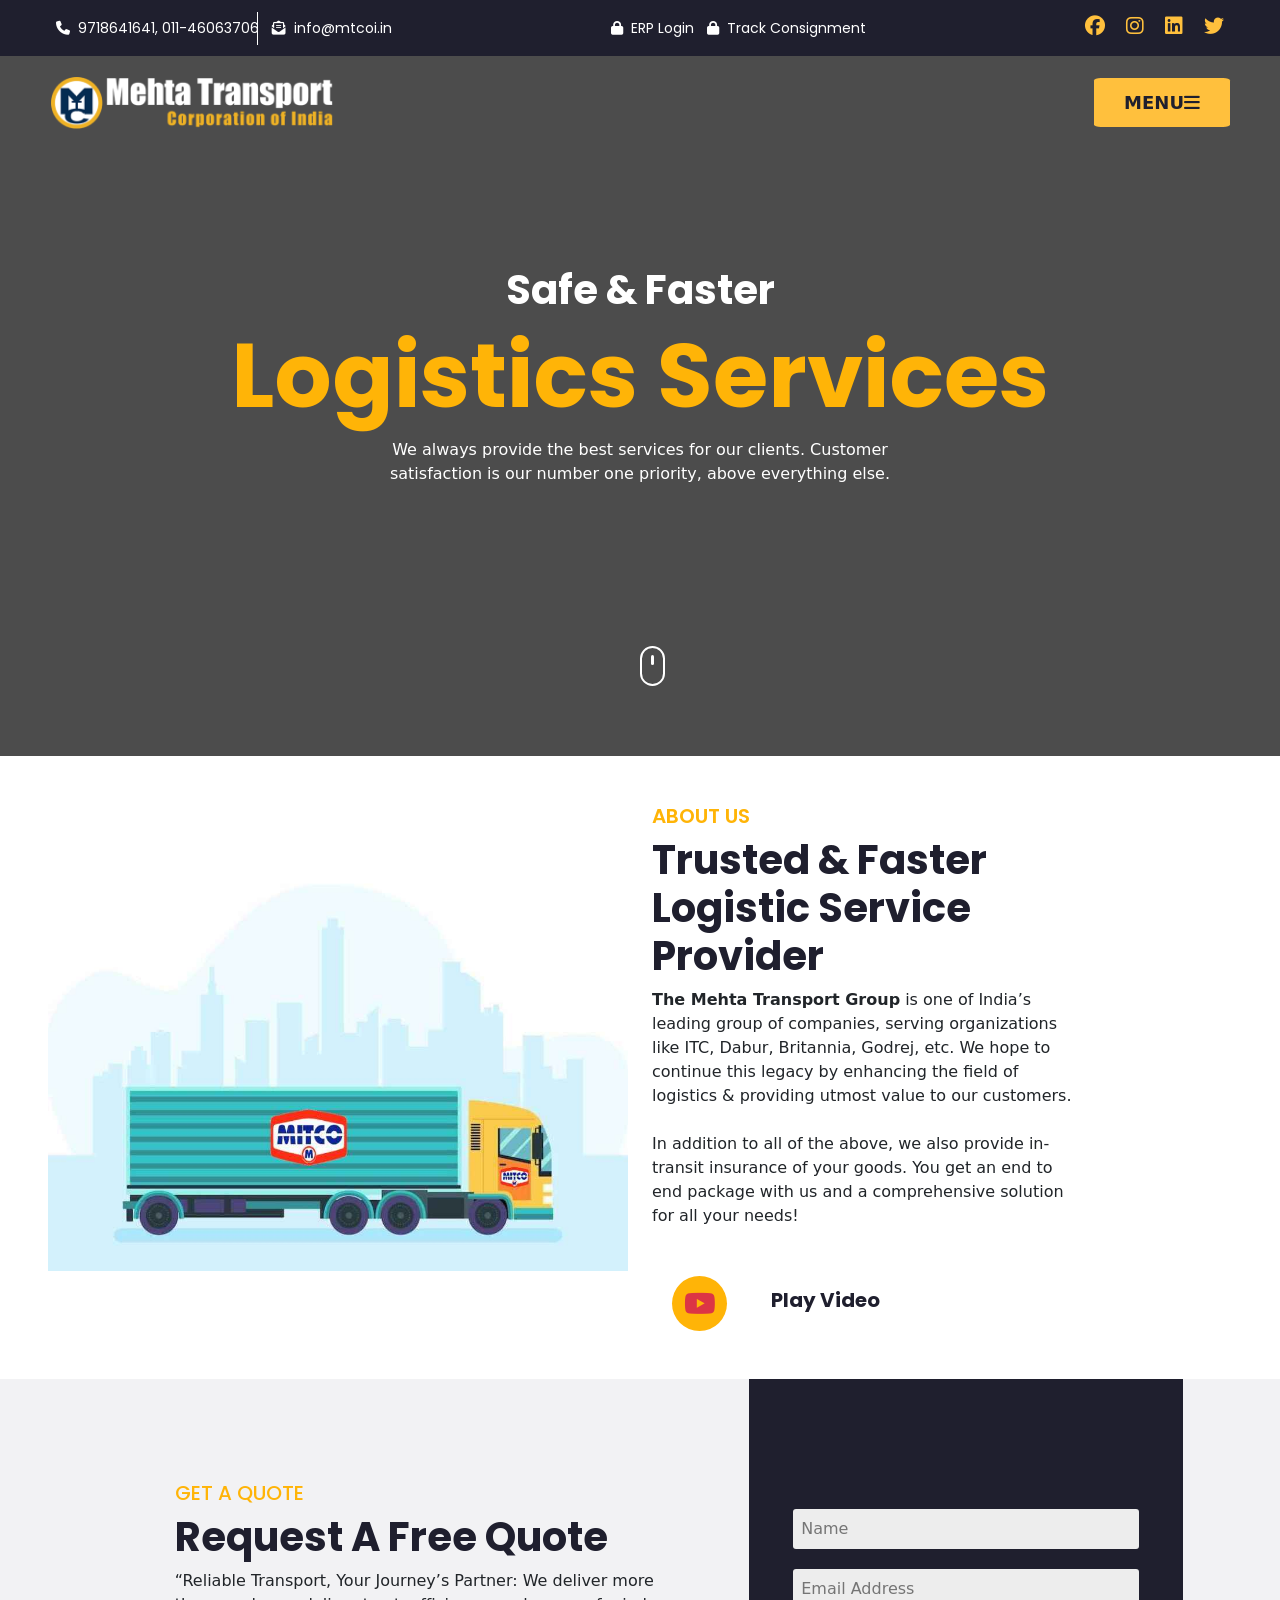
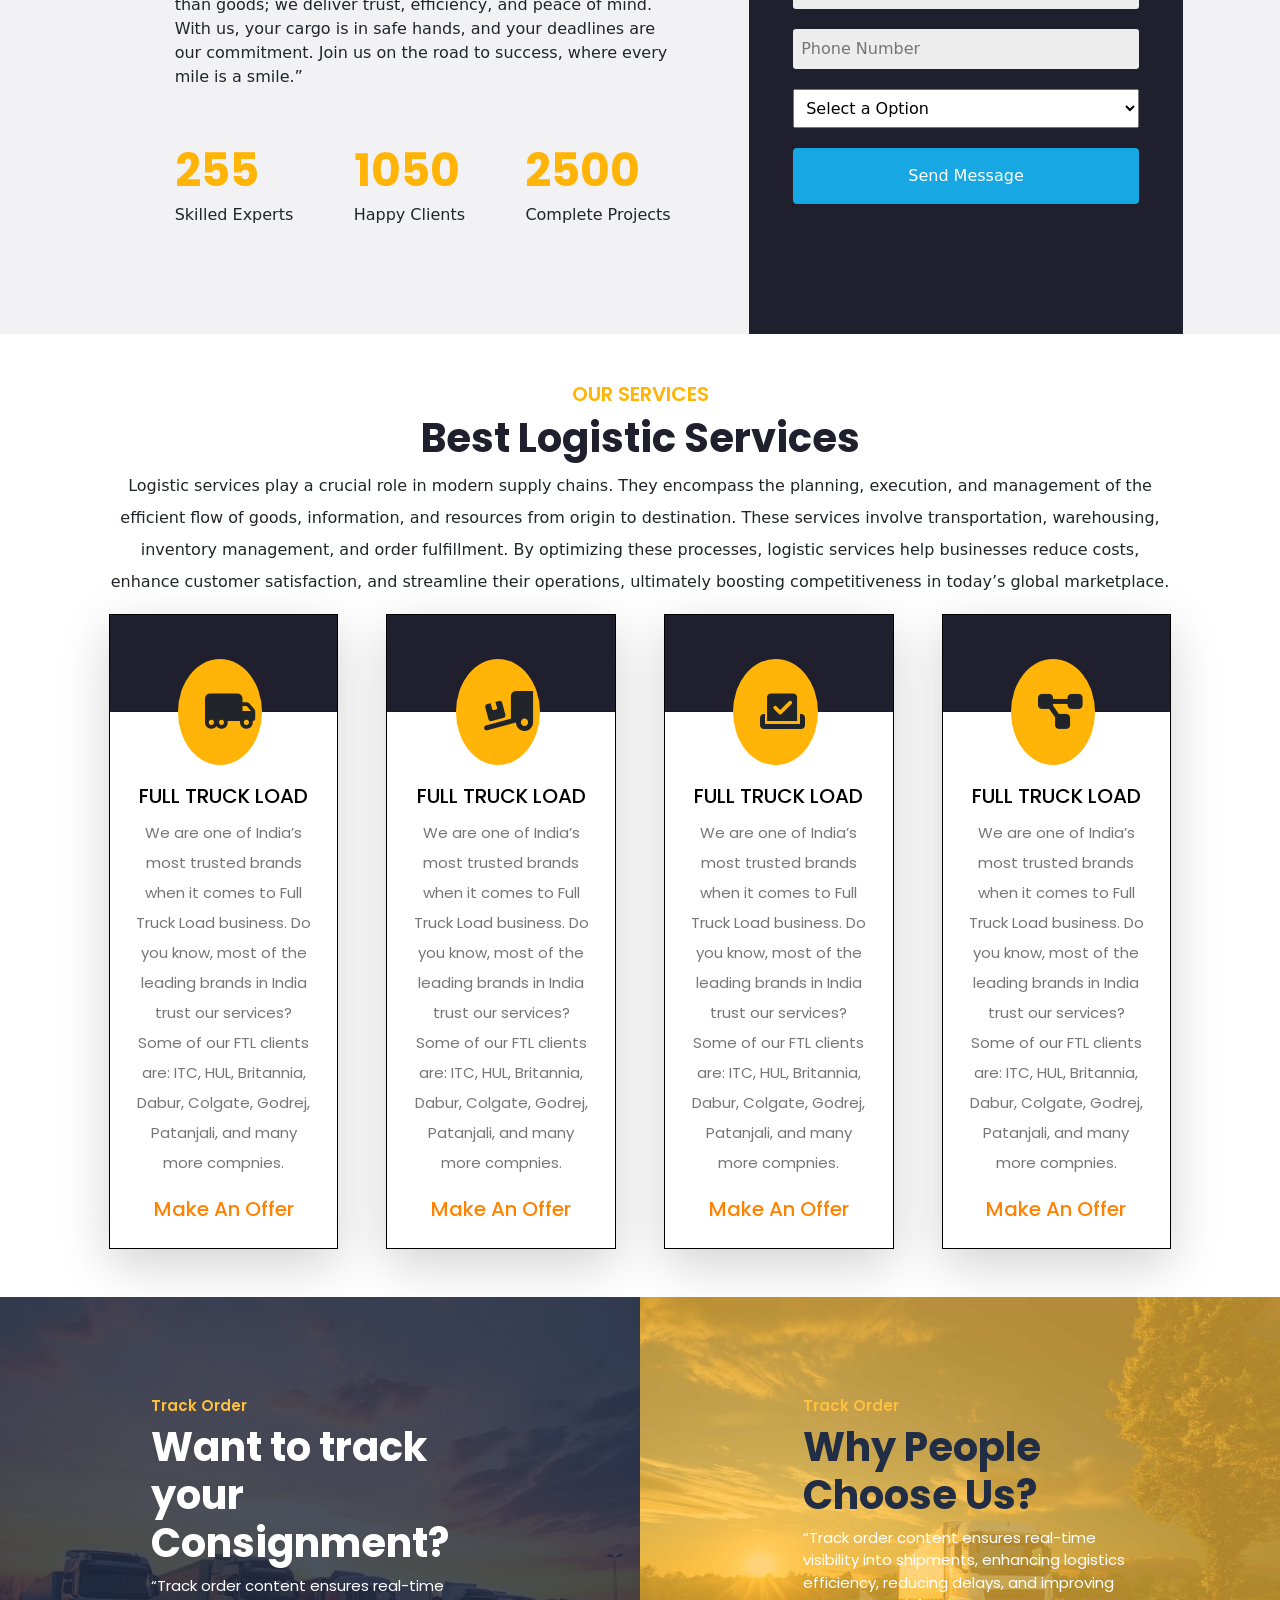
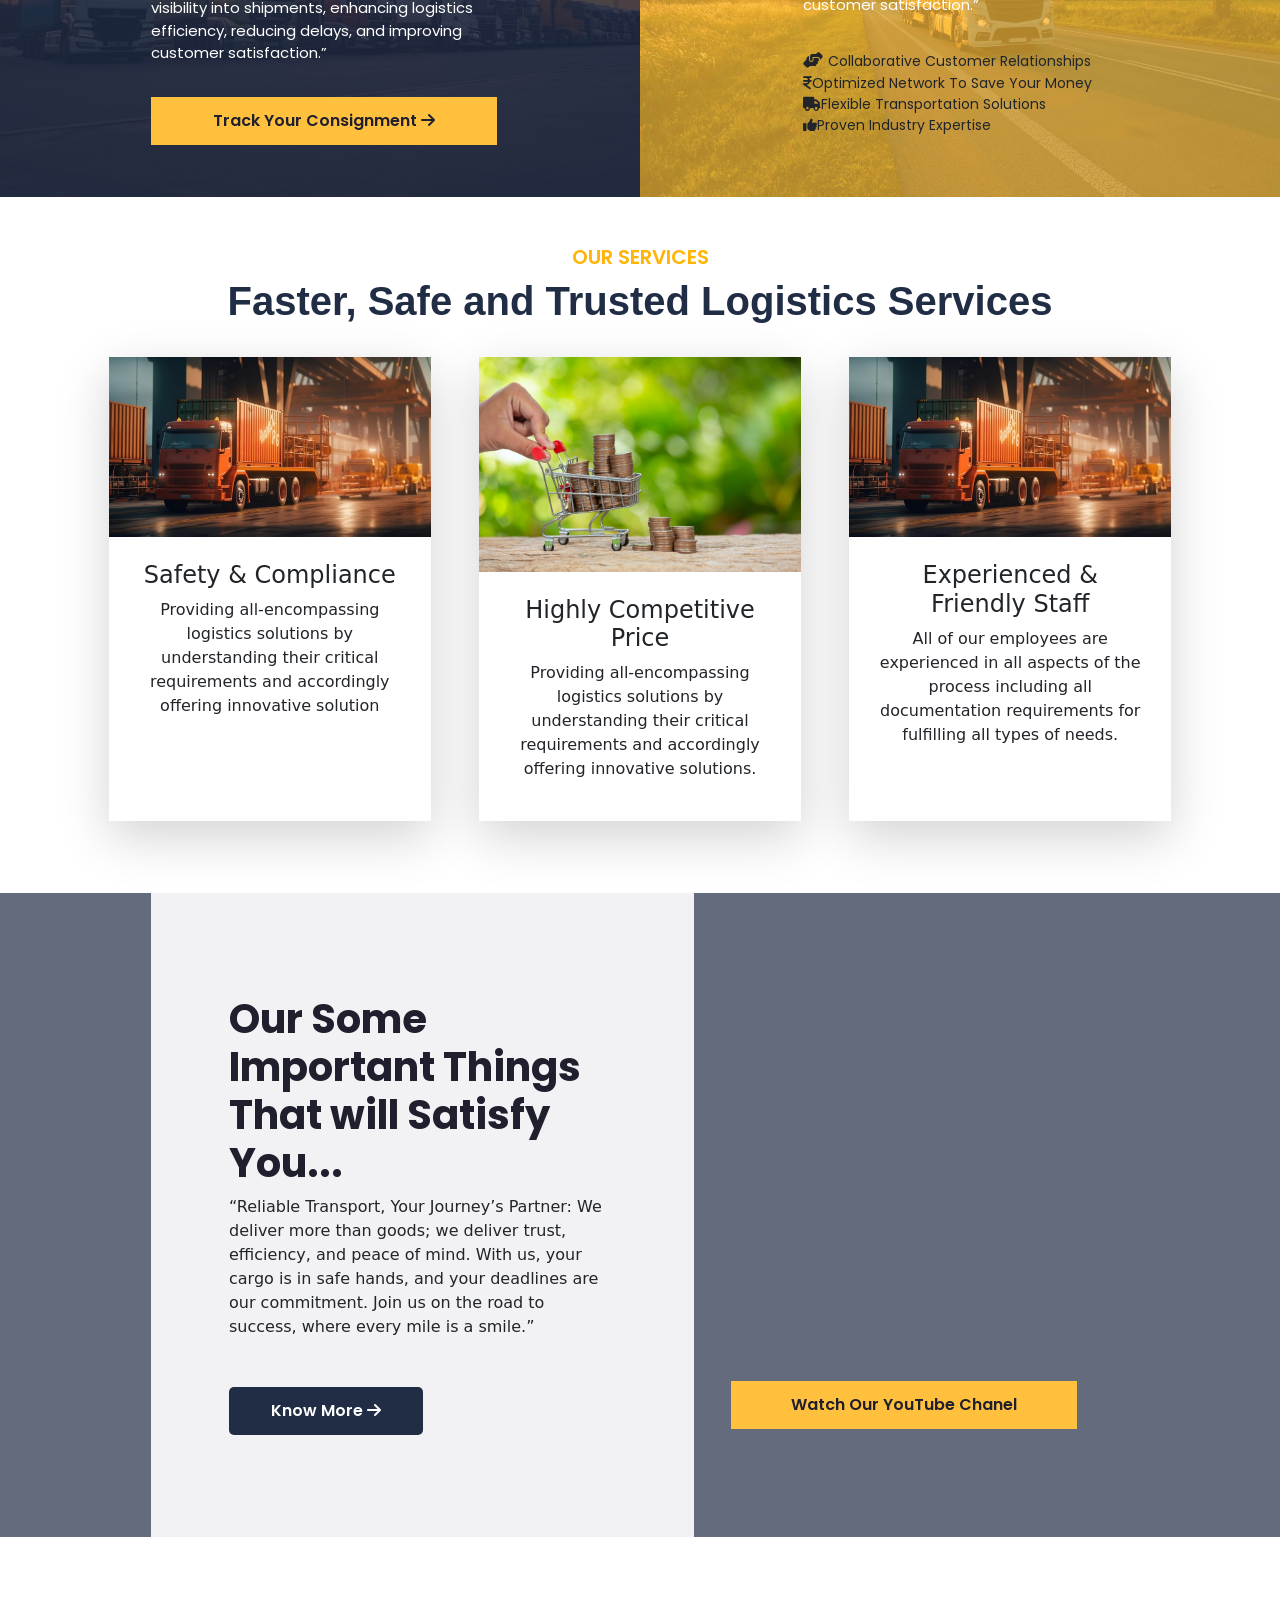
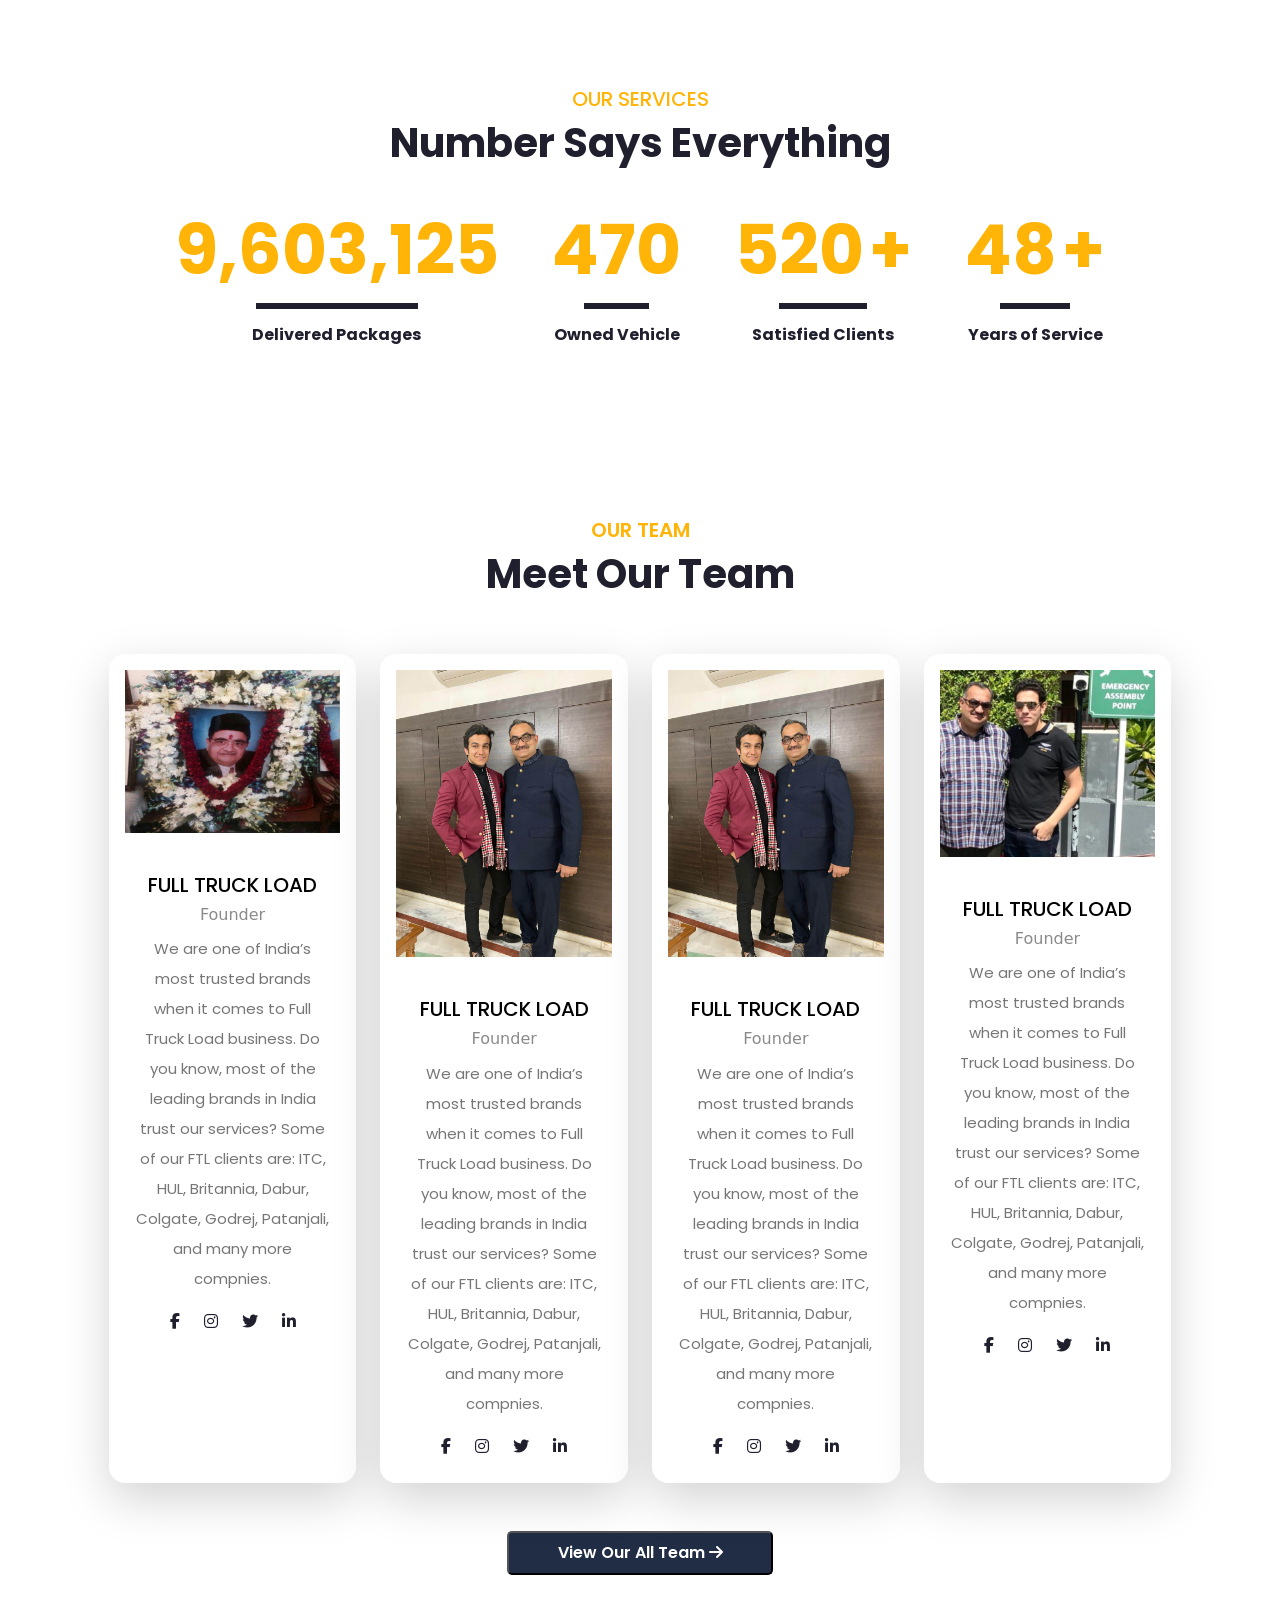
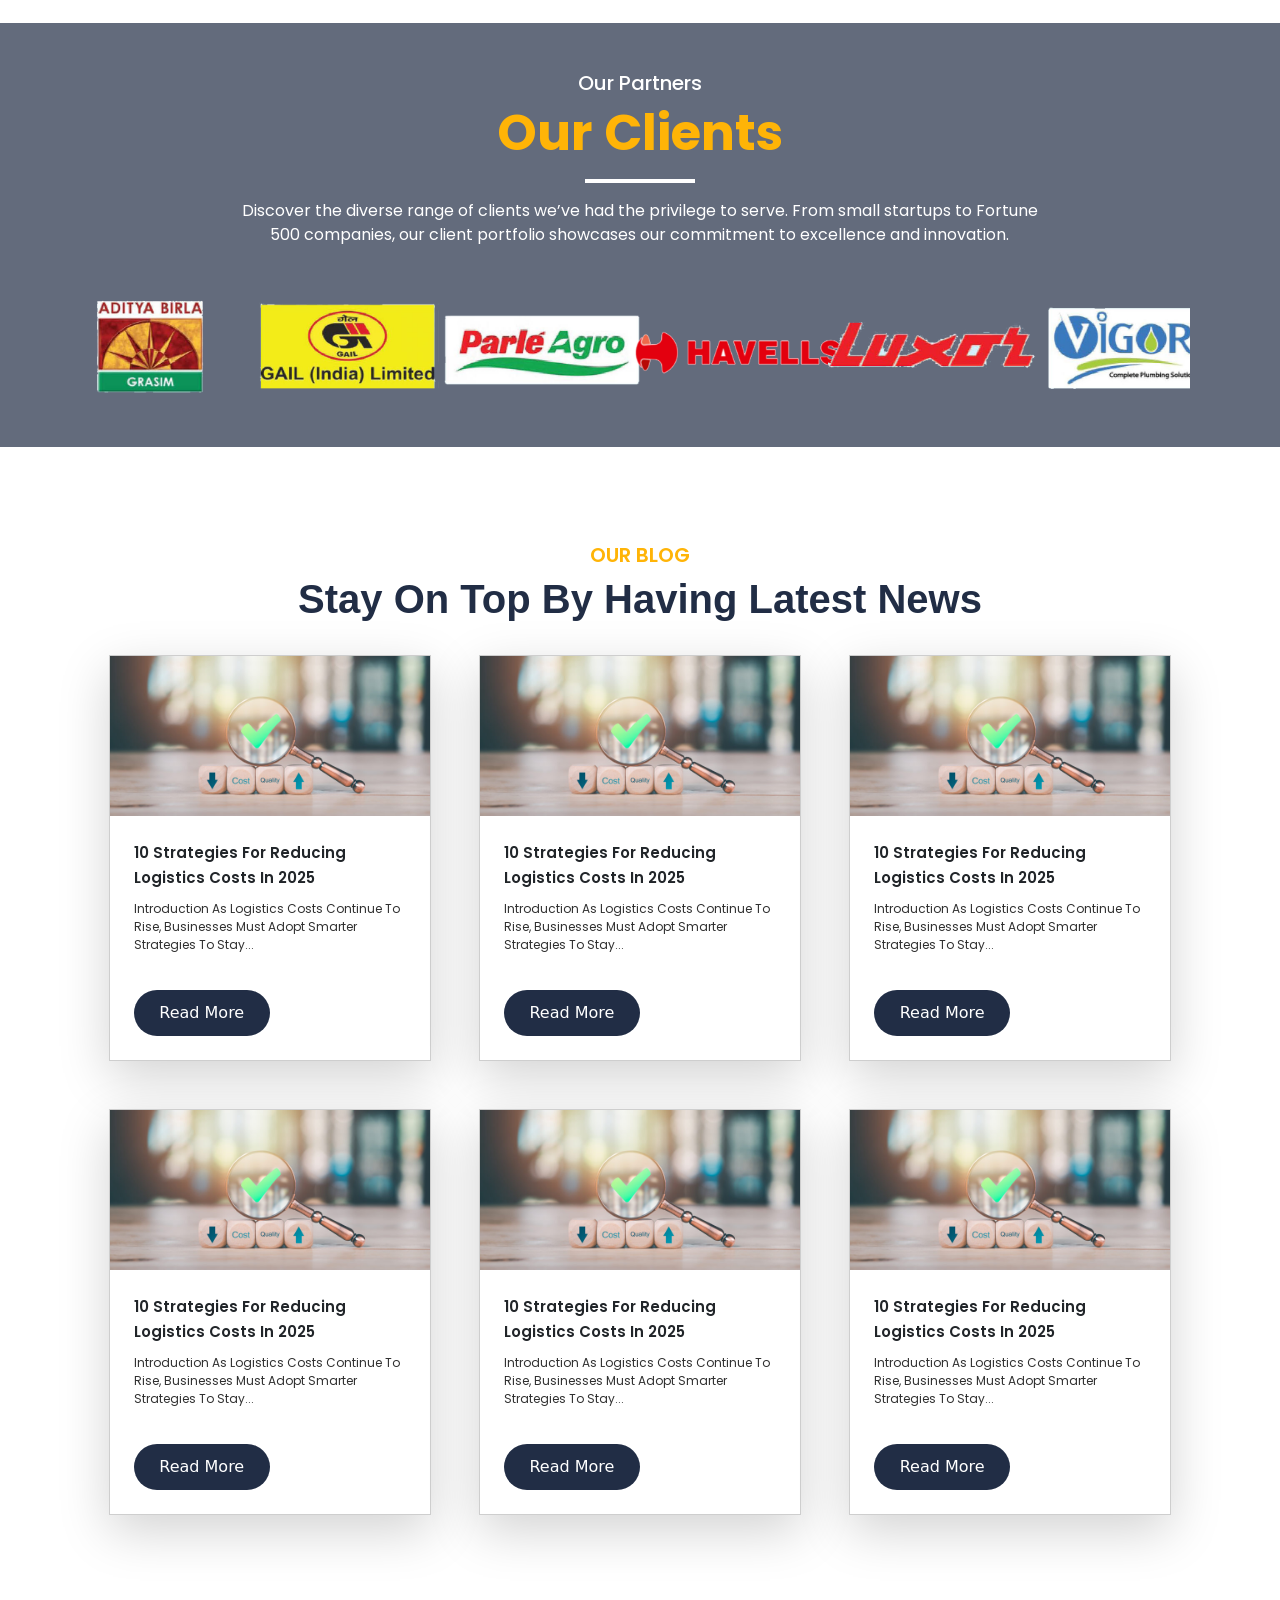
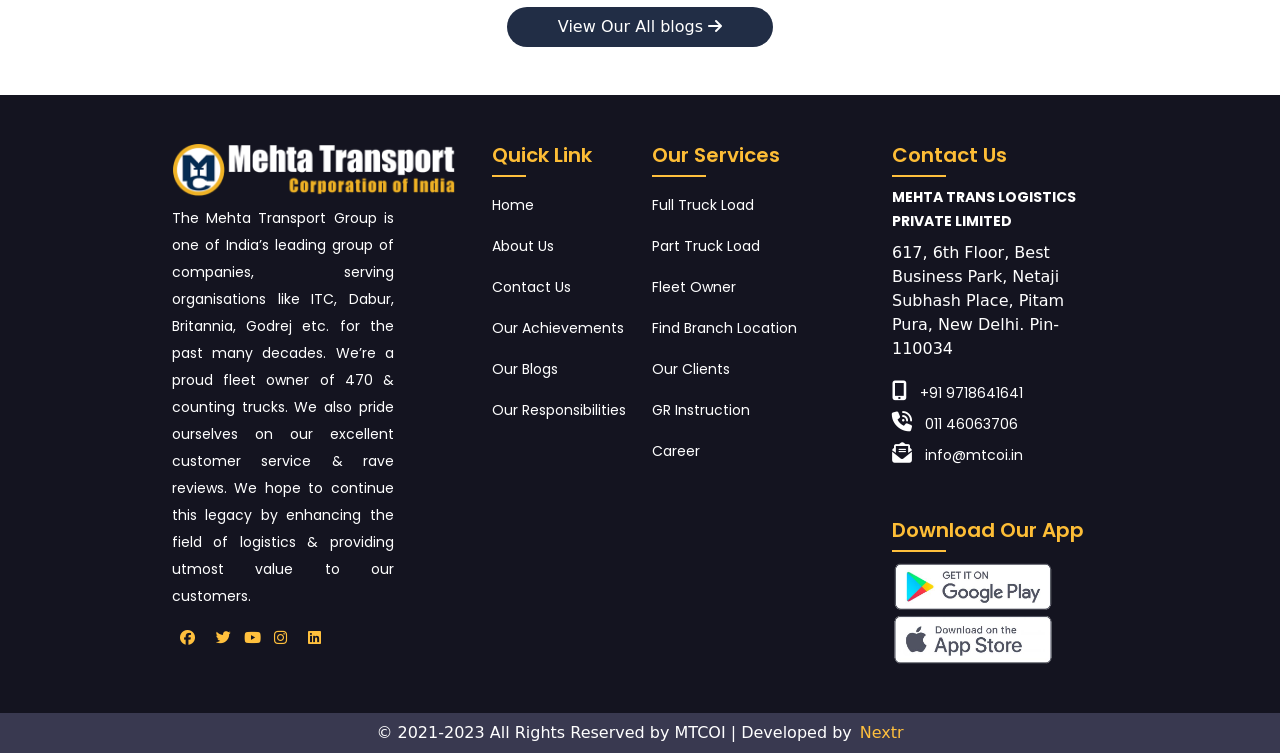
==== commit b7907b78: "mehta trans commit" ====
--- a/index.html
+++ b/index.html
@@ -48,18 +48,28 @@
     <link rel="stylesheet" href="assets/animations/anim.css" />
     <!-- css var -->
     <link rel="stylesheet" href="assets/css var/var.css" />
+    <!-- swiperjs link -->
+    <link
+      rel="stylesheet"
+      href="https://cdn.jsdelivr.net/npm/swiper@11/swiper-bundle.min.css"
+    />
+    <!-- swiper css -->
+    <link rel="stylesheet" href="assets/swiper.css/swiper.css" />
   </head>
   <body>
     <!-- header section start -->
     <header>
       <nav
-        class="d-flex text-white py-3 px-5 align-items-center justify-content-between w-100 navbar1"
+        class="d-flex text-white py-3 px-5 align-items-center justify-content-between w-100 navbar"
       >
         <div>
           <ul class="list-inline">
             <li class="list-inline-item">
               <i class="fa-solid fa-phone mx-2"></i
-              ><span class="text-bold">9718641641, 011-46063706</span>
+              ><span class="text-bold position-relative"
+                >9718641641, 011-46063706</span
+              >
+              <div class="saperator"></div>
             </li>
             <li class="list-inline-item">
               <i class="fa-solid fa-envelope-open-text mx-2"></i
@@ -279,7 +289,10 @@
               </div>
             </div>
             <div class="d-flex justify-content-center gap-5">
-              <div class="card border border-black h-auto rounded-0 shadow-lg" style="width: 18rem">
+              <div
+                class="card border border-black h-auto rounded-0 shadow-lg"
+                style="width: 18rem"
+              >
                 <div
                   class="w-100 card-header rounded-0 py-5 position-relative mb-5"
                 ></div>
@@ -291,14 +304,23 @@
                     <h5>Full Truck Load</h5>
                   </div>
                   <div class="card-para text-center lh-lg">
-                    <p>We are one of India’s most trusted brands when it comes to Full Truck Load business. Do you know, most of the leading brands in India trust our services? Some of our FTL clients are: ITC, HUL, Britannia, Dabur, Colgate, Godrej, Patanjali, and many more compnies.</p>
+                    <p>
+                      We are one of India’s most trusted brands when it comes to
+                      Full Truck Load business. Do you know, most of the leading
+                      brands in India trust our services? Some of our FTL
+                      clients are: ITC, HUL, Britannia, Dabur, Colgate, Godrej,
+                      Patanjali, and many more compnies.
+                    </p>
                   </div>
                   <div class="card-link d-flex justify-content-center">
                     <a href="#" class="text-decoration-none">Make An Offer</a>
                   </div>
                 </div>
               </div>
-              <div class="card border border-black h-auto rounded-0 shadow-lg" style="width: 18rem">
+              <div
+                class="card border border-black h-auto rounded-0 shadow-lg"
+                style="width: 18rem"
+              >
                 <div
                   class="w-100 card-header rounded-0 py-5 position-relative mb-5"
                 ></div>
@@ -310,14 +332,23 @@
                     <h5>Full Truck Load</h5>
                   </div>
                   <div class="card-para text-center lh-lg">
-                    <p>We are one of India’s most trusted brands when it comes to Full Truck Load business. Do you know, most of the leading brands in India trust our services? Some of our FTL clients are: ITC, HUL, Britannia, Dabur, Colgate, Godrej, Patanjali, and many more compnies.</p>
+                    <p>
+                      We are one of India’s most trusted brands when it comes to
+                      Full Truck Load business. Do you know, most of the leading
+                      brands in India trust our services? Some of our FTL
+                      clients are: ITC, HUL, Britannia, Dabur, Colgate, Godrej,
+                      Patanjali, and many more compnies.
+                    </p>
                   </div>
                   <div class="card-link d-flex justify-content-center">
                     <a href="#" class="text-decoration-none">Make An Offer</a>
                   </div>
                 </div>
               </div>
-              <div class="card border border-black h-auto rounded-0 shadow-lg" style="width: 18rem">
+              <div
+                class="card border border-black h-auto rounded-0 shadow-lg"
+                style="width: 18rem"
+              >
                 <div
                   class="w-100 card-header rounded-0 py-5 position-relative mb-5"
                 ></div>
@@ -329,14 +360,23 @@
                     <h5>Full Truck Load</h5>
                   </div>
                   <div class="card-para text-center lh-lg">
-                    <p>We are one of India’s most trusted brands when it comes to Full Truck Load business. Do you know, most of the leading brands in India trust our services? Some of our FTL clients are: ITC, HUL, Britannia, Dabur, Colgate, Godrej, Patanjali, and many more compnies.</p>
+                    <p>
+                      We are one of India’s most trusted brands when it comes to
+                      Full Truck Load business. Do you know, most of the leading
+                      brands in India trust our services? Some of our FTL
+                      clients are: ITC, HUL, Britannia, Dabur, Colgate, Godrej,
+                      Patanjali, and many more compnies.
+                    </p>
                   </div>
                   <div class="card-link d-flex justify-content-center">
                     <a href="#" class="text-decoration-none">Make An Offer</a>
                   </div>
                 </div>
               </div>
-              <div class="card border border-black h-auto rounded-0 shadow-lg" style="width: 18rem">
+              <div
+                class="card border border-black h-auto rounded-0 shadow-lg"
+                style="width: 18rem"
+              >
                 <div
                   class="w-100 card-header rounded-0 py-5 position-relative mb-5"
                 ></div>
@@ -348,17 +388,19 @@
                     <h5>Full Truck Load</h5>
                   </div>
                   <div class="card-para text-center lh-lg">
-                    <p>We are one of India’s most trusted brands when it comes to Full Truck Load business. Do you know, most of the leading brands in India trust our services? Some of our FTL clients are: ITC, HUL, Britannia, Dabur, Colgate, Godrej, Patanjali, and many more compnies.</p>
+                    <p>
+                      We are one of India’s most trusted brands when it comes to
+                      Full Truck Load business. Do you know, most of the leading
+                      brands in India trust our services? Some of our FTL
+                      clients are: ITC, HUL, Britannia, Dabur, Colgate, Godrej,
+                      Patanjali, and many more compnies.
+                    </p>
                   </div>
                   <div class="card-link d-flex justify-content-center">
                     <a href="#" class="text-decoration-none">Make An Offer</a>
                   </div>
                 </div>
               </div>
-
-              
-              
-              
             </div>
           </div>
         </div>
@@ -377,10 +419,16 @@
                 <h2>Want to track your Consignment?</h2>
               </div>
               <div class="choose-para mb-3 w-100 z-3">
-                <p>“Track order content ensures real-time visibility into shipments, enhancing logistics efficiency, reducing delays, and improving customer satisfaction.”</p>
+                <p>
+                  “Track order content ensures real-time visibility into
+                  shipments, enhancing logistics efficiency, reducing delays,
+                  and improving customer satisfaction.”
+                </p>
               </div>
               <div class="choose-btn z-3">
-                <button>Track Your Consignment <i class="fa-solid fa-arrow-right"></i></button>
+                <button>
+                  Track Your Consignment <i class="fa-solid fa-arrow-right"></i>
+                </button>
               </div>
             </div>
             <div class="choose-overlay-right position-absolute z-2"></div>
@@ -394,20 +442,32 @@
                 <h2>Why People Choose Us?</h2>
               </div>
               <div class="choose-para mb-3 w-100 z-3">
-                <p>“Track order content ensures real-time visibility into shipments, enhancing logistics efficiency, reducing delays, and improving customer satisfaction.”</p>
+                <p>
+                  “Track order content ensures real-time visibility into
+                  shipments, enhancing logistics efficiency, reducing delays,
+                  and improving customer satisfaction.”
+                </p>
               </div>
               <div class="z-3">
                 <ul class="p-0 choose-list">
-                  <i class="fa-solid fa-handshake-angle d-inline"></i><li class="d-inline">Collaborative Customer Relationships</li>
-                  <li><i class="fa-solid fa-indian-rupee-sign pr-2"></i>Optimized Network To Save Your Money</li>
-                  <li><i class="fa-solid fa-truck pr-2"></i>Flexible Transportation Solutions</li>
-                  <li><i class="fa-solid fa-thumbs-up pr-2"></i>Proven Industry Expertise</li>
-                 
+                  <i class="fa-solid fa-handshake-angle d-inline"></i>
+                  <li class="d-inline">Collaborative Customer Relationships</li>
+                  <li>
+                    <i class="fa-solid fa-indian-rupee-sign pr-2"></i>Optimized
+                    Network To Save Your Money
+                  </li>
+                  <li>
+                    <i class="fa-solid fa-truck pr-2"></i>Flexible
+                    Transportation Solutions
+                  </li>
+                  <li>
+                    <i class="fa-solid fa-thumbs-up pr-2"></i>Proven Industry
+                    Expertise
+                  </li>
                 </ul>
               </div>
             </div>
             <div class="choose-overlay-left position-absolute"></div>
-            </div>
           </div>
         </div>
       </section>
@@ -415,40 +475,83 @@
 
       <!-- our service2 start -->
       <section class="our-service2">
-        <div class="service-2 row">
-          <div class="col-md-12">
-            <div class="">
-              <h4></h4>
-            </div>
-            <div class="">
-              <h2></h2>
-            </div>
-            <div class="">
-              <div class="card h-auto" style="width: 18rem">
-                <img src="..." class="card-img-top" alt="..." />
-                <div class="card-body">
-                  <p class="card-text">
-                    Some quick example text to build on the card title and make
-                    up the bulk of the card's content.
-                  </p>
-                </div>
-              </div>
-              <div class="card h-auto" style="width: 18rem">
-                <img src="..." class="card-img-top" alt="..." />
-                <div class="card-body">
-                  <p class="card-text">
-                    Some quick example text to build on the card title and make
-                    up the bulk of the card's content.
-                  </p>
-                </div>
-              </div>
-              <div class="card h-auto" style="width: 18rem">
-                <img src="..." class="card-img-top" alt="..." />
-                <div class="card-body">
-                  <p class="card-text">
-                    Some quick example text to build on the card title and make
-                    up the bulk of the card's content.
-                  </p>
+        <div class="service-2 row py-5">
+          <div class="col-md-10 m-auto">
+            <div class="d-flex flex-column lh-lg">
+              <div class="service-h5">
+                <h5 class="text-center">OUR SERVICES</h5>
+              </div>
+              <div class="service-h2">
+                <h2 class="text-center">
+                  Faster, Safe and Trusted Logistics Services
+                </h2>
+              </div>
+            </div>
+            <div class="d-flex justify-content-center gap-5 py-4">
+              <div
+                class="card rounded-0 border border-0 shadow-lg"
+                style="width: 23rem"
+              >
+                <img
+                  src="assets/img/container-truck-ship-port-ai-generated-image_511042-612.jpg"
+                  class="card-img-top rounded-0"
+                  alt="..."
+                />
+                <div class="card-body p-4">
+                  <div class="text-center">
+                    <h4>Safety & Compliance</h4>
+                  </div>
+                  <div class="text-center mb-3">
+                    <p>
+                      Providing all-encompassing logistics solutions by
+                      understanding their critical requirements and accordingly
+                      offering innovative solution
+                    </p>
+                  </div>
+                </div>
+              </div>
+              <div
+                class="card rounded-0 border border-0 shadow-lg"
+                style="width: 23rem"
+              >
+                <img
+                  src="assets/img/world-habitat-day-close-up-picture-hand-pushing-little-cart-which-full-coins_1150-26737.jpg"
+                  class="card-img-top rounded-0"
+                  alt="..."
+                />
+                <div class="card-body p-4">
+                  <div class="text-center">
+                    <h4>Highly Competitive Price</h4>
+                  </div>
+                  <div class="text-center mb-3">
+                    <p>
+                      Providing all-encompassing logistics solutions by
+                      understanding their critical requirements and accordingly
+                      offering innovative solutions.
+                    </p>
+                  </div>
+                </div>
+              </div>
+              <div
+                class="card rounded-0 border border-0 shadow-lg"
+                style="width: 23rem"
+              >
+                <img
+                  src="assets/img/container-truck-ship-port-ai-generated-image_511042-612.jpg"
+                  class="card-img-top rounded-0"
+                  alt="..."
+                />
+                <div class="card-body p-4">
+                  <div class="text-center">
+                    <h4>Experienced & Friendly Staff</h4>
+                  </div>
+                  <div class="text-center mb-3">
+                    <p>
+                      All of our employees are experienced in all aspects of the
+                      process including all documentation requirements for
+                      fulfilling all types of needs.
+                    </p>
+                  </div>
                 </div>
               </div>
             </div>
@@ -458,52 +561,91 @@
       <!-- our service2 end -->
 
       <!-- message section start -->
-      <section class="message-section">
-        <div class="message row">
-          <div class="col-md-6">
-            <div class="">
-              <h2></h2>
-            </div>
-            <div class="">
-              <p></p>
-            </div>
-            <div class="">
-              <button></button>
-            </div>
-          </div>
-          <div class="col-md-6">
-            <div class=""></div>
+      <section class="message-section message-parallax position-relative z-1">
+        <div class="message-overlay position-absolute z-3 w-100 h-100"></div>
+        <div class="message row justify-content-center align-items-center mb-5">
+          <div class="col-md-5 message-info z-3">
+            <div class="message-h2">
+              <h2>Our Some Important Things That will Satisfy You...</h2>
+            </div>
+
+            <div class="mb-5">
+              <p>
+                “Reliable Transport, Your Journey’s Partner: We deliver more
+                than goods; we deliver trust, efficiency, and peace of mind.
+                With us, your cargo is in safe hands, and your deadlines are our
+                commitment. Join us on the road to success, where every mile is
+                a smile.”
+              </p>
+            </div>
+            <div class="message-btn">
+              <button class="w-50">
+                Know More <i class="fa-solid fa-arrow-right"></i>
+              </button>
+            </div>
+          </div>
+
+          <div class="col-md-4 message-video align-items-center z-3">
+            <div id="tabs2">
+              <div class="w-50">
+                <div id="play-btn">
+                  <i class="ion ion-play"></i>
+
+                  <div class="overlay"></div>
+                  <div class="image image2"></div>
+                </div>
+                <iframe
+                  width="610"
+                  id="frame2"
+                  height="80%"
+                  src="https://www.youtube.com/embed/OTJX8yjiIMs?si=orfXw_BnaZoVDdI-"
+                  title="YouTube video player"
+                  frameborder="0"
+                  allow="accelerometer; autoplay; clipboard-write; encrypted-media; gyroscope; picture-in-picture; web-share"
+                  referrerpolicy="strict-origin-when-cross-origin"
+                  allowfullscreen
+                ></iframe>
+                <div class="message-vid-btn rounded-0 pt-4">
+                  <button>Watch Our YouTube Chanel</button>
+                </div>
+              </div>
+            </div>
           </div>
         </div>
       </section>
       <!-- message section end -->
 
       <!-- our service3 start -->
-      <section class="our-service3">
-        <div class="service3 row">
-          <div class="col-md-12">
-            <div class="">
-              <h5></h5>
-            </div>
-            <div class="">
-              <h2></h2>
-            </div>
-            <div class="">
-              <div class="">
-                <div></div>
-                <h6></h6>
-              </div>
-              <div class="">
-                <div></div>
-                <h6></h6>
-              </div>
-              <div class="">
-                <div></div>
-                <h6></h6>
-              </div>
-              <div class="">
-                <div></div>
-                <h6></h6>
+      <section class="service3-section">
+        <div class="service3 row justify-content-center">
+          <div class="col-md-10 service3-info">
+            <div class="service3-h5 text-center"><h5>OUR SERVICES</h5></div>
+            <div class="service3-h2 text-center">
+              <h2>Number Says Everything</h2>
+            </div>
+
+            <div class="service3-data d-flex justify-content-between">
+              <div class="pt-4">
+                <span>9,603,125</span>
+                <div class="line m-auto w-50"></div>
+                <h6 class="py-3 text-center">Delivered Packages</h6>
+              </div>
+              <div class="pt-4">
+                <span>470</span>
+                <div class="line m-auto w-50"></div>
+                <h6 class="py-3 text-center">Owned Vehicle</h6>
+              </div>
+              <div class="pt-4">
+                <span>520</span>
+                <span>+</span>
+                <div class="line m-auto w-50"></div>
+                <h6 class="py-3 text-center">Satisfied Clients</h6>
+              </div>
+              <div class="pt-4">
+                <span>48</span>
+                <span>+</span>
+                <div class="line m-auto w-50"></div>
+                <h6 class="py-3 text-center">Years of Service</h6>
               </div>
             </div>
           </div>
@@ -513,60 +655,198 @@
 
       <!-- our team start -->
       <section class="our-team">
-        <div class="team row">
-          <div class="col-md-12">
-            <div class=""><h5></h5></div>
-            <div class="">
-              <h2></h2>
-            </div>
-            <div class="">
-              <div class="card h-auto" style="width: 18rem">
-                <img src="..." class="card-img-top" alt="..." />
-                <div class="card-body">
-                  <h5 class="card-title">Card title</h5>
-                  <p class="card-text">
-                    Some quick example text to build on the card title and make
-                    up the bulk of the card's content.
-                  </p>
-                  <a href="#" class="btn btn-primary">Go somewhere</a>
-                </div>
-              </div>
-              <div class="card h-auto" style="width: 18rem">
-                <img src="..." class="card-img-top" alt="..." />
-                <div class="card-body">
-                  <h5 class="card-title">Card title</h5>
-                  <p class="card-text">
-                    Some quick example text to build on the card title and make
-                    up the bulk of the card's content.
-                  </p>
-                  <a href="#" class="btn btn-primary">Go somewhere</a>
-                </div>
-              </div>
-              <div class="card h-auto" style="width: 18rem">
-                <img src="..." class="card-img-top" alt="..." />
-                <div class="card-body">
-                  <h5 class="card-title">Card title</h5>
-                  <p class="card-text">
-                    Some quick example text to build on the card title and make
-                    up the bulk of the card's content.
-                  </p>
-                  <a href="#" class="btn btn-primary">Go somewhere</a>
-                </div>
-              </div>
-              <div class="card h-auto" style="width: 18rem">
-                <img src="..." class="card-img-top" alt="..." />
-                <div class="card-body">
-                  <h5 class="card-title">Card title</h5>
-                  <p class="card-text">
-                    Some quick example text to build on the card title and make
-                    up the bulk of the card's content.
-                  </p>
-                  <a href="#" class="btn btn-primary">Go somewhere</a>
-                </div>
-              </div>
-            </div>
-            <div class="">
-              <button></button>
+        <div class="team row py-5">
+          <div class="col-md-10 m-auto">
+            <div class="d-flex flex-column lh-lg">
+              <div class="team-h5">
+                <h5 class="text-center">OUR TEAM</h5>
+              </div>
+              <div class="team-h2">
+                <h2 class="text-center">Meet Our Team</h2>
+              </div>
+            </div>
+            <div class="d-flex justify-content-center gap-4 pt-5">
+              <div
+                class="card h-auto border border-0 rounded-4 shadow-lg"
+                style="width: 18rem"
+              >
+                <img
+                  src="assets/img/1-2.jpg"
+                  class="card-img-top p-3"
+                  alt="..."
+                />
+
+                <div class="p-4">
+                  <div class="text-center card-h5">
+                    <h5>Full Truck Load</h5>
+                  </div>
+                  <div class="text-center">
+                    <h6>Founder</h6>
+                  </div>
+                  <div class="card-para text-center lh-lg">
+                    <p>
+                      We are one of India’s most trusted brands when it comes to
+                      Full Truck Load business. Do you know, most of the leading
+                      brands in India trust our services? Some of our FTL
+                      clients are: ITC, HUL, Britannia, Dabur, Colgate, Godrej,
+                      Patanjali, and many more compnies.
+                    </p>
+                  </div>
+                  <div
+                    class="card-link d-flex justify-content-center d-flex align-items-center justify-content-center gap-4"
+                  >
+                    <a href="#" class="text-decoration-none"
+                      ><i class="fa-brands fa-facebook-f"></i
+                    ></a>
+                    <a href="#" class="text-decoration-none"
+                      ><i class="fa-brands fa-instagram"></i
+                    ></a>
+                    <a href="#" class="text-decoration-none"
+                      ><i class="fa-brands fa-twitter"></i
+                    ></a>
+                    <a href="#" class="text-decoration-none"
+                      ><i class="fa-brands fa-linkedin-in"></i
+                    ></a>
+                  </div>
+                </div>
+              </div>
+              <div
+                class="card h-auto border border-0 rounded-4 shadow-lg"
+                style="width: 18rem"
+              >
+                <img
+                  src="assets/img/2-2.jpg"
+                  class="card-img-top p-3"
+                  alt="..."
+                />
+
+                <div class="p-4">
+                  <div class="text-center card-h5">
+                    <h5>Full Truck Load</h5>
+                  </div>
+                  <div class="text-center">
+                    <h6>Founder</h6>
+                  </div>
+                  <div class="card-para text-center lh-lg">
+                    <p>
+                      We are one of India’s most trusted brands when it comes to
+                      Full Truck Load business. Do you know, most of the leading
+                      brands in India trust our services? Some of our FTL
+                      clients are: ITC, HUL, Britannia, Dabur, Colgate, Godrej,
+                      Patanjali, and many more compnies.
+                    </p>
+                  </div>
+                  <div
+                    class="card-link d-flex justify-content-center d-flex align-items-center justify-content-center gap-4"
+                  >
+                    <a href="#" class="text-decoration-none"
+                      ><i class="fa-brands fa-facebook-f"></i
+                    ></a>
+                    <a href="#" class="text-decoration-none"
+                      ><i class="fa-brands fa-instagram"></i
+                    ></a>
+                    <a href="#" class="text-decoration-none"
+                      ><i class="fa-brands fa-twitter"></i
+                    ></a>
+                    <a href="#" class="text-decoration-none"
+                      ><i class="fa-brands fa-linkedin-in"></i
+                    ></a>
+                  </div>
+                </div>
+              </div>
+              <div
+                class="card h-auto border border-0 rounded-4 shadow-lg"
+                style="width: 18rem"
+              >
+                <img
+                  src="assets/img/2-2.jpg"
+                  class="card-img-top p-3"
+                  alt="..."
+                />
+
+                <div class="p-4">
+                  <div class="text-center card-h5">
+                    <h5>Full Truck Load</h5>
+                  </div>
+                  <div class="text-center">
+                    <h6>Founder</h6>
+                  </div>
+                  <div class="card-para text-center lh-lg">
+                    <p>
+                      We are one of India’s most trusted brands when it comes to
+                      Full Truck Load business. Do you know, most of the leading
+                      brands in India trust our services? Some of our FTL
+                      clients are: ITC, HUL, Britannia, Dabur, Colgate, Godrej,
+                      Patanjali, and many more compnies.
+                    </p>
+                  </div>
+                  <div
+                    class="card-link d-flex justify-content-center d-flex align-items-center justify-content-center gap-4"
+                  >
+                    <a href="#" class="text-decoration-none"
+                      ><i class="fa-brands fa-facebook-f"></i
+                    ></a>
+                    <a href="#" class="text-decoration-none"
+                      ><i class="fa-brands fa-instagram"></i
+                    ></a>
+                    <a href="#" class="text-decoration-none"
+                      ><i class="fa-brands fa-twitter"></i
+                    ></a>
+                    <a href="#" class="text-decoration-none"
+                      ><i class="fa-brands fa-linkedin-in"></i
+                    ></a>
+                  </div>
+                </div>
+              </div>
+              <div
+                class="card h-auto border border-0 rounded-4 shadow-lg"
+                style="width: 18rem"
+              >
+                <img
+                  src="assets/img/1.jpeg"
+                  class="card-img-top p-3"
+                  alt="..."
+                />
+
+                <div class="p-4">
+                  <div class="text-center card-h5">
+                    <h5>Full Truck Load</h5>
+                  </div>
+                  <div class="text-center">
+                    <h6>Founder</h6>
+                  </div>
+                  <div class="card-para text-center lh-lg">
+                    <p>
+                      We are one of India’s most trusted brands when it comes to
+                      Full Truck Load business. Do you know, most of the leading
+                      brands in India trust our services? Some of our FTL
+                      clients are: ITC, HUL, Britannia, Dabur, Colgate, Godrej,
+                      Patanjali, and many more compnies.
+                    </p>
+                  </div>
+                  <div
+                    class="card-link d-flex justify-content-center d-flex align-items-center justify-content-center gap-4"
+                  >
+                    <a href="#" class="text-decoration-none"
+                      ><i class="fa-brands fa-facebook-f"></i
+                    ></a>
+                    <a href="#" class="text-decoration-none"
+                      ><i class="fa-brands fa-instagram"></i
+                    ></a>
+                    <a href="#" class="text-decoration-none"
+                      ><i class="fa-brands fa-twitter"></i
+                    ></a>
+                    <a href="#" class="text-decoration-none"
+                      ><i class="fa-brands fa-linkedin-in"></i
+                    ></a>
+                  </div>
+                </div>
+              </div>
+            </div>
+            <div class="team-btn pt-5 d-flex justify-content-center">
+              <button class="py-2 w-25">
+                View Our All Team <i class="fa-solid fa-arrow-right"></i>
+              </button>
             </div>
           </div>
         </div>
@@ -574,20 +854,61 @@
       <!-- our team end -->
 
       <!-- our client section start -->
-      <section class="our-client">
-        <div class="client row">
-          <div class="col-md-12">
-            <div class="">
-              <h5></h5>
-            </div>
-            <div class="">
-              <h2></h2>
-            </div>
-            <div class=""></div>
-            <div class="">
-              <p></p>
-            </div>
-            <div class=""></div>
+      <section class="client-section client-parallax position-relative z-1">
+        <div class="client-overlay position-absolute z-3 w-100 h-100"></div>
+        <div class="client row justify-content-center align-items-center mb-5">
+          <div class="col-md-11 z-3 p-5">
+            <div class="client-h5 text-center"><h5>Our Partners</h5></div>
+            <div class="client-h2 text-center mb-3"><h2>Our Clients</h2></div>
+            <div class="client-line bg-white m-auto"></div>
+            <div class="client-para text-center mb-5 mt-3 w-75 m-auto">
+              <p>
+                Discover the diverse range of clients we’ve had the privilege to
+                serve. From small startups to Fortune 500 companies, our client
+                portfolio showcases our commitment to excellence and innovation.
+              </p>
+            </div>
+            <div class="swiper mySwiper z-3">
+              <div class="swiper-wrapper">
+                <div class="swiper-slide">
+                  <img src="assets/img/27.png" alt="" />
+                </div>
+                <div class="swiper-slide">
+                  <img src="assets/img/29.png" alt="" />
+                </div>
+                <div class="swiper-slide">
+                  <img src="assets/img/31.png" alt="" />
+                </div>
+                <div class="swiper-slide">
+                  <img src="assets/img/1 (1).png" alt="" />
+                </div>
+                <div class="swiper-slide">
+                  <img src="assets/img/2.png" alt="" />
+                </div>
+                <div class="swiper-slide">
+                  <img src="assets/img/3.png" alt="" />
+                </div>
+                <div class="swiper-slide">
+                  <img src="assets/img/27.png" alt="" />
+                </div>
+                <div class="swiper-slide">
+                  <img src="assets/img/29.png" alt="" />
+                </div>
+                <div class="swiper-slide">
+                  <img src="assets/img/31.png" alt="" />
+                </div>
+                <div class="swiper-slide">
+                  <img src="assets/img/1 (1).png" alt="" />
+                </div>
+                <div class="swiper-slide">
+                  <img src="assets/img/2.png" alt="" />
+                </div>
+                <div class="swiper-slide">
+                  <img src="assets/img/3.png" alt="" />
+                </div>
+              </div>
+              <div class="swiper-pagination"></div>
+            </div>
           </div>
         </div>
       </section>
@@ -595,86 +916,317 @@
 
       <!-- our blog section start -->
       <section class="our-blog">
-        <div class="blog row">
-          <div class="col-md-12">
-            <div class=""><h4></h4></div>
-            <div class=""><h2></h2></div>
-            <div class="">
-              <div class="card h-auto" style="width: 18rem">
-                <img src="..." class="card-img-top" alt="..." />
-                <div class="card-body">
-                  <h5 class="card-title">Card title</h5>
-                  <p class="card-text">
-                    Some quick example text to build on the card title and make
-                    up the bulk of the card's content.
+        <div class="blog row py-5">
+          <div class="col-md-10 m-auto">
+            <div class="d-flex flex-column lh-lg">
+              <div class="blog-h5">
+                <h5 class="text-center">OUR BLOG</h5>
+              </div>
+              <div class="blog-h2">
+                <h2 class="text-center">Stay on Top By having Latest news</h2>
+              </div>
+            </div>
+            <div class="d-flex justify-content-center gap-5 py-4">
+              <div
+                class="card rounded-0 shadow-lg h-50"
+                style="width: 23rem"
+              >
+                <img
+                  src="assets/img/vecteezy_management-strategies-increase-efficiency-to-control-costs_47846775-768x384.jpg"
+                  class="card-img-top rounded-0"
+                  alt="..."
+                />
+                <div class="card-body p-4">
+                  <div class="blog-h4">
+                    <h4>10 Strategies For Reducing Logistics Costs In 2025</h4>
+                  </div>
+                  <div class="mb-3">
+                    <p class="blog-para">
+                      Introduction As Logistics Costs Continue To Rise,
+                      Businesses Must Adopt Smarter Strategies To Stay...
+                    </p>
+                  </div>
+                  <div class="blog-btn">
+                    <button class="w-50">Read More</button>
+                  </div>
+                </div>
+              </div>
+              <div
+                class="card rounded-0 shadow-lg h-50"
+                style="width: 23rem"
+              >
+                <img
+                  src="assets/img/vecteezy_management-strategies-increase-efficiency-to-control-costs_47846775-768x384.jpg"
+                  class="card-img-top rounded-0"
+                  alt="..."
+                />
+                <div class="card-body p-4">
+                  <div class="blog-h4">
+                    <h4>10 Strategies For Reducing Logistics Costs In 2025</h4>
+                  </div>
+                  <div class="mb-3">
+                    <p class="blog-para">
+                      Introduction As Logistics Costs Continue To Rise,
+                      Businesses Must Adopt Smarter Strategies To Stay...
+                    </p>
+                  </div>
+                  <div class="blog-btn">
+                    <button class="w-50">Read More</button>
+                  </div>
+                </div>
+              </div>
+              <div
+              class="card rounded-0 shadow-lg h-50"
+              style="width: 23rem"
+            >
+              <img
+                src="assets/img/vecteezy_management-strategies-increase-efficiency-to-control-costs_47846775-768x384.jpg"
+                class="card-img-top rounded-0"
+                alt="..."
+              />
+              <div class="card-body p-4">
+                <div class="blog-h4">
+                  <h4>10 Strategies For Reducing Logistics Costs In 2025</h4>
+                </div>
+                <div class="mb-3">
+                  <p class="blog-para">
+                    Introduction As Logistics Costs Continue To Rise,
+                    Businesses Must Adopt Smarter Strategies To Stay...
                   </p>
-                  <a href="#" class="btn btn-primary">Go somewhere</a>
-                </div>
-              </div>
-              <div class="card h-auto" style="width: 18rem">
-                <img src="..." class="card-img-top" alt="..." />
-                <div class="card-body">
-                  <h5 class="card-title">Card title</h5>
-                  <p class="card-text">
-                    Some quick example text to build on the card title and make
-                    up the bulk of the card's content.
-                  </p>
-                  <a href="#" class="btn btn-primary">Go somewhere</a>
-                </div>
-              </div>
-              <div class="card h-auto" style="width: 18rem">
-                <img src="..." class="card-img-top" alt="..." />
-                <div class="card-body">
-                  <h5 class="card-title">Card title</h5>
-                  <p class="card-text">
-                    Some quick example text to build on the card title and make
-                    up the bulk of the card's content.
-                  </p>
-                  <a href="#" class="btn btn-primary">Go somewhere</a>
-                </div>
-              </div>
-              <div class="card h-auto" style="width: 18rem">
-                <img src="..." class="card-img-top" alt="..." />
-                <div class="card-body">
-                  <h5 class="card-title">Card title</h5>
-                  <p class="card-text">
-                    Some quick example text to build on the card title and make
-                    up the bulk of the card's content.
-                  </p>
-                  <a href="#" class="btn btn-primary">Go somewhere</a>
-                </div>
-              </div>
-              <div class="card h-auto" style="width: 18rem">
-                <img src="..." class="card-img-top" alt="..." />
-                <div class="card-body">
-                  <h5 class="card-title">Card title</h5>
-                  <p class="card-text">
-                    Some quick example text to build on the card title and make
-                    up the bulk of the card's content.
-                  </p>
-                  <a href="#" class="btn btn-primary">Go somewhere</a>
-                </div>
-              </div>
-              <div class="card h-auto" style="width: 18rem">
-                <img src="..." class="card-img-top" alt="..." />
-                <div class="card-body">
-                  <h5 class="card-title">Card title</h5>
-                  <p class="card-text">
-                    Some quick example text to build on the card title and make
-                    up the bulk of the card's content.
-                  </p>
-                  <a href="#" class="btn btn-primary">Go somewhere</a>
-                </div>
-              </div>
-            </div>
-            <div class=""><button></button></div>
+                </div>
+                <div class="blog-btn">
+                  <button class="w-50">Read More</button>
+                </div>
+              </div>
+            </div>
+              
+            </div>
+            <div class="d-flex justify-content-center gap-5 py-4">
+              <div
+                class="card rounded-0 shadow-lg h-50"
+                style="width: 23rem"
+              >
+                <img
+                  src="assets/img/vecteezy_management-strategies-increase-efficiency-to-control-costs_47846775-768x384.jpg"
+                  class="card-img-top rounded-0"
+                  alt="..."
+                />
+                <div class="card-body p-4">
+                  <div class="blog-h4">
+                    <h4>10 Strategies For Reducing Logistics Costs In 2025</h4>
+                  </div>
+                  <div class="mb-3">
+                    <p class="blog-para">
+                      Introduction As Logistics Costs Continue To Rise,
+                      Businesses Must Adopt Smarter Strategies To Stay...
+                    </p>
+                  </div>
+                  <div class="blog-btn">
+                    <button class="w-50">Read More</button>
+                  </div>
+                </div>
+              </div>
+              <div
+                class="card rounded-0 shadow-lg h-50"
+                style="width: 23rem"
+              >
+                <img
+                  src="assets/img/vecteezy_management-strategies-increase-efficiency-to-control-costs_47846775-768x384.jpg"
+                  class="card-img-top rounded-0"
+                  alt="..."
+                />
+                <div class="card-body p-4">
+                  <div class="blog-h4">
+                    <h4>10 Strategies For Reducing Logistics Costs In 2025</h4>
+                  </div>
+                  <div class="mb-3">
+                    <p class="blog-para">
+                      Introduction As Logistics Costs Continue To Rise,
+                      Businesses Must Adopt Smarter Strategies To Stay...
+                    </p>
+                  </div>
+                  <div class="blog-btn">
+                    <button class="w-50">Read More</button>
+                  </div>
+                </div>
+              </div>
+              <div
+                class="card rounded-0 shadow-lg h-50"
+                style="width: 23rem"
+              >
+                <img
+                  src="assets/img/vecteezy_management-strategies-increase-efficiency-to-control-costs_47846775-768x384.jpg"
+                  class="card-img-top rounded-0"
+                  alt="..."
+                />
+                <div class="card-body p-4">
+                  <div class="blog-h4">
+                    <h4>10 Strategies For Reducing Logistics Costs In 2025</h4>
+                  </div>
+                  <div class="mb-3">
+                    <p class="blog-para">
+                      Introduction As Logistics Costs Continue To Rise,
+                      Businesses Must Adopt Smarter Strategies To Stay...
+                    </p>
+                  </div>
+                  <div class="blog-btn">
+                    <button class="w-50">Read More</button>
+                  </div>
+                </div>
+              </div>
+            </div>
+            <div class="blog-btn d-flex justify-content-center pt-5">
+              <button class="w-25 py-2">
+                View Our All blogs <i class="fa-solid fa-arrow-right"></i>
+              </button>
+            </div>
           </div>
         </div>
       </section>
       <!-- our blog section end -->
     </main>
     <!-- footer start -->
-    <footer></footer>
+    <footer class="w-100">
+      <div class="footer-container">
+        <div class="row py-5 w-75 m-auto">
+          <div class="col-md-4">
+            <div class="footer-logo">
+              <img src="assets/img/logo2 (1).png" alt="" />
+            </div>
+            <div class="footer-para w-75 pt-2">
+              <p>
+                The Mehta Transport Group is one of India’s leading group of
+                companies, serving organisations like ITC, Dabur, Britannia,
+                Godrej etc. for the past many decades. We’re a proud fleet owner
+                of 470 & counting trucks. We also pride ourselves on our
+                excellent customer service & rave reviews. We hope to continue
+                this legacy by enhancing the field of logistics & providing
+                utmost value to our customers.
+              </p>
+            </div>
+            <div class="social-icon">
+              <ul class="list-inline">
+                <li class="list-inline-item">
+                  <a href=""><i class="fa-brands fa-facebook mx-2 fs-5"></i></a>
+                </li>
+                <li class="list-inline-item">
+                  <a href=""><i class="fa-brands fa-twitter mx-2 fs-5"></i></a>
+                </li>
+                <li class="list-inline-item">
+                  <a href=""><i class="fa-brands fa-youtube fs-5"></i></a>
+                </li>
+                <li class="list-inline-item">
+                  <a href=""
+                    ><i class="fa-brands fa-instagram mx-2 fs-5"></i
+                  ></a>
+                </li>
+                <li class="list-inline-item">
+                  <a href=""><i class="fa-brands fa-linkedin mx-2 fs-5"></i></a>
+                </li>
+              </ul>
+            </div>
+          </div>
+          <div class="col-md-2 pr-4">
+            <div class="quick-link-h5">
+              <h5>Quick Link</h5>
+            </div>
+            <div class="footer-line w-25"></div>
+            <div class="quick-link pt-2">
+              <ul>
+                <li><a href="">Home</a></li>
+                <li><a href="">About Us</a></li>
+                <li><a href="">Contact Us</a></li>
+                <li><a href="">Our Achievements</a></li>
+                <li><a href="">Our Blogs</a></li>
+                <li><a href="">Our Responsibilities</a></li>
+              </ul>
+            </div>
+          </div>
+          <div class="col-md-3">
+            <div class="our-services-h5">
+              <h5>Our Services</h5>
+            </div>
+            <div class="footer-line w-25"></div>
+            <div class="our-service-link pt-2">
+              <ul>
+                <li><a href="">Full Truck Load</a></li>
+                <li><a href="">Part Truck Load</a></li>
+                <li><a href="">Fleet Owner</a></li>
+                <li><a href="">Find Branch Location</a></li>
+                <li><a href="">Our Clients</a></li>
+                <li><a href="">GR Instruction</a></li>
+                <li><a href="">Career</a></li>
+              </ul>
+            </div>
+          </div>
+          <div class="col-md-3">
+            <div class="contactus-h5">
+              <h5>Contact Us</h5>
+            </div>
+            <div class="w-25 footer-line"></div>
+            <div class="footer-address">
+              <div class="address pt-2">
+                <strong>MEHTA TRANS LOGISTICS PRIVATE LIMITED</strong>
+                <p class="pt-2 text-white">
+                  617, 6th Floor, Best Business Park, Netaji Subhash Place,
+                  Pitam Pura, New Delhi. Pin-110034
+                </p>
+              </div>
+              <ul>
+                <li class="py-1">
+                  <i
+                    class="fa-solid fa-mobile-screen-button fs-5 text-white"
+                  ></i
+                  ><a href="">+91 9718641641</a>
+                </li>
+                <li class="py-1">
+                  <i class="fa-solid fa-phone-volume fs-5 text-white"></i
+                  ><a href="">011 46063706</a>
+                </li>
+                <li class="py-1">
+                  <i class="fa-solid fa-envelope-open-text fs-5 text-white"></i
+                  ><a href="">info@mtcoi.in</a>
+                </li>
+              </ul>
+            </div>
+            <div class="download">
+              <div class="download-h4 pt-5">
+                <h4>Download Our App</h4>
+              </div>
+              <div class="footer-line w-25"></div>
+              <div class="stores pt-2">
+                <div class="play-store">
+                  <img
+                    src="assets/img/app-store-and-google-play-badges4324.png"
+                    alt=""
+                    class="w-75"
+                  />
+                </div>
+                <div class="app-store">
+                  <img
+                    src="assets/img/app-store-and-google-play-badges4324-1.png"
+                    alt=""
+                    class="w-75"
+                  />
+                </div>
+              </div>
+            </div>
+          </div>
+        </div>
+      </div>
+      <div class="footer-bottom w-100">
+        <div
+          class="copy-right d-flex align-items-center justify-content-center gap-2 py-2"
+        >
+          <p class="mb-0 text-white">
+            © 2021-2023 All Rights Reserved by MTCOI | Developed by
+          </p>
+          <a href="https://www.nextr.in/" target="_blank" rel="noopener"
+            >Nextr</a
+          >
+        </div>
+      </div>
+    </footer>
     <!-- footer end -->
 
     <!-- chat popup-->
@@ -687,5 +1239,8 @@
       integrity="sha384-YvpcrYf0tY3lHB60NNkmXc5s9fDVZLESaAA55NDzOxhy9GkcIdslK1eN7N6jIeHz"
       crossorigin="anonymous"
     ></script>
+    <!-- swiperjs script -->
+    <script src="https://cdn.jsdelivr.net/npm/swiper@11/swiper-bundle.min.js"></script>
+    <script src="assets/swiper scipt/swiper script.js"></script>
   </body>
 </html>
--- a/style.css
+++ b/style.css
@@ -28,6 +28,7 @@
 }
 ul {
   margin: 0px !important;
+  padding-left: 0px !important;
 }
 span {
   font-family: "Poppins", sans-serif;
@@ -106,12 +107,20 @@
 }
 header nav .social-icon ul li i {
   color: var(--color-primary);
+}
+header nav ul li .saperator {
+  width: 1px;
+  height: 33px;
+  background-color: white;
+  display: inline-block;
+  position: absolute;
+  top: 12px;
+  left: 257px;
 }
 /* banner style */
 main .video .banner-header {
   padding: 10px 40px 10px 40px;
   z-index: 100;
-  /* background-color: #1f1f2e; */
 }
 .responsive-video {
   width: 100%;
@@ -383,10 +392,10 @@
   left: 0;
   width: 100%;
   height: 100%;
-  background: #FFC03DD9;
+  background: #ffc03dd9;
   opacity: 0.81;
 }
-main .choose-us .choose-overlay-right{
+main .choose-us .choose-overlay-right {
   top: 0;
   left: 0;
   width: 100%;
@@ -394,12 +403,419 @@
   background: #212d45;
   opacity: 0.81;
 }
-main .choose-us .choose-h2-right h2{
+main .choose-us .choose-h2-right h2 {
   color: #212d45;
   font-family: "Poppins", Sans-serif;
   font-size: 40px;
   font-weight: 700;
 }
-.choose-list ul i{
-  margin-right: 12px!important;
-}+.choose-list ul i {
+  margin-right: 12px !important;
+}
+/* service2 style */
+main .our-service2 .service-2 .service-h5 h5 {
+  color: #ffb407;
+  font-family: "Poppins", Sans-serif;
+  font-size: 20px;
+  font-weight: 600;
+}
+main .our-service2 .service-2 .service-h2 h2 {
+  font-family: "Poppins", Sans-serif;
+  font-weight: 800;
+  color: #212d45;
+  font-size: 40px;
+}
+main .our-service2 .service-2 .card {
+  overflow: hidden;
+}
+main .our-service2 .service-2 .card img {
+  width: 100%;
+  transition: all 0.8s ease 0s;
+  mix-blend-mode: normal;
+  object-position: center center;
+  display: block;
+  object-fit: cover;
+}
+main .our-service2 .service-2 .card img:hover {
+  transform: scale(1.2);
+}
+/* message style */
+main .message-section .message-info {
+  background-color: #f2f2f4;
+}
+main .message-section .message-h5 {
+  color: var(--color-secondary);
+  font-family: "Poppins", Sans-serif;
+  font-size: 20px;
+  font-weight: 600;
+}
+main .message-section .message-h2 h2 {
+  color: #1f1f2e;
+  font-family: "Poppins", Sans-serif;
+  font-weight: 700;
+  font-size: 40px;
+}
+main .message-section .message-video span {
+  color: var(--color-secondary);
+  font-family: "Poppins", Sans-serif;
+  font-size: 45px;
+  font-weight: 700;
+}
+main .message-section .message .message-info {
+  padding: 102px 78px !important;
+}
+main .message-section .message .message-btn button {
+  background-color: #212d45;
+  font-family: "Poppins", Sans-serif;
+  font-weight: 600;
+  fill: #ffffff;
+  color: #ffffff;
+  border-radius: 5px 5px 5px 5px;
+  border: none;
+  padding: 12px 9px;
+}
+
+#tabs2 > section,
+#tabs2 > div {
+  position: relative;
+  width: 900px;
+  height: 450px;
+  margin: 25px;
+}
+
+.thumb {
+  position: absolute;
+  width: 100%;
+  height: 100%;
+  left: 0;
+  top: 0;
+  object-fit: cover;
+}
+div.thumb {
+  position: absolute;
+  width: 100%;
+  height: 100%;
+  left: 0;
+  top: 0;
+  background-size: cover;
+  background-position: center center;
+  i {
+    position: absolute;
+    left: calc(50% - 25px);
+    top: calc(50% - 75px);
+    z-index: 200;
+    font-size: 100px;
+    color: #fff;
+    opacity: 1;
+    transition: opacity 0.25s;
+  }
+  h4 {
+    font-family: Raleway;
+    position: absolute;
+    top: calc(50% - 25px);
+    width: 100%;
+    text-align: center;
+    font-size: 48px;
+    line-height: 1.2;
+    z-index: 200;
+    color: #fff;
+    opacity: 1;
+    transition: opacity 0.25s;
+  }
+  img,
+  .image {
+    position: absolute;
+    left: 0;
+    top: 0;
+    width: 100%;
+    height: 100%;
+    background-size: cover;
+    background-position: center center;
+    background-image: url("//lorempixel.com/800/600/people/7/");
+
+    &.image2 {
+      background-image: url("//lorempixel.com/800/600/people/4/");
+    }
+  }
+  &:hover {
+    cursor: pointer;
+    i,
+    h4 {
+      opacity: 0.75;
+    }
+  }
+}
+
+.playing .overlay {
+  img,
+  i {
+    opacity: 0;
+  }
+}
+main .message-section .message .message-vid-btn button {
+  background-color: var(--color-primary);
+  font-family: "Poppins", Sans-serif;
+  font-weight: 600;
+  fill: #ffffff;
+  color: var(--color-card);
+  border-radius: 0;
+  border: none;
+  padding: 12px 9px;
+}
+main .message-parallax {
+  background-image: url(assets/img/container-railways.jpg);
+  background-size: cover;
+  background-attachment: fixed;
+  background-position: center;
+  background-repeat: no-repeat;
+}
+.message-section .message-overlay {
+  background-color: #212d45;
+  opacity: 0.7;
+}
+/* our service3 style */
+main .service3-section .service3-form {
+  background-color: #1f1f2e;
+}
+main .service3-section .service3-h5 {
+  color: var(--color-secondary);
+  font-family: "Poppins", Sans-serif;
+  font-size: 20px;
+  font-weight: 600;
+}
+main .service3-section .service3-h2 h2 {
+  color: #1f1f2e;
+  font-family: "Poppins", Sans-serif;
+  font-weight: 700;
+  font-size: 40px;
+}
+main .service3-section .service3-data span {
+  color: var(--color-secondary);
+  font-family: "Poppins", Sans-serif;
+  font-size: 69px;
+  font-weight: 700;
+}
+main .service3-section .service3-data .line {
+  padding: 3px 0;
+  background-color: var(--color-card);
+}
+main .service3-section .service3-data h6 {
+  font-family: "Poppins", Sans-serif;
+  font-size: 16px;
+  color: var(--color-card);
+  font-weight: 700;
+}
+main .service3-section .service3 .service3-info {
+  padding: 102px 78px !important;
+}
+/* our team style */
+main .our-team .team .team-h5 h5 {
+  color: var(--color-secondary);
+  font-family: "Poppins", Sans-serif;
+  font-size: 20px;
+  font-weight: 600;
+}
+main .our-team .team .team-h2 h2 {
+  color: #1f1f2e;
+  font-family: "Poppins", Sans-serif;
+  font-weight: 700;
+  font-size: 40px;
+}
+main .our-team .team .card-header {
+  background-color: var(--color-card);
+}
+main .our-team .team .card-icon {
+  background-color: var(--color-card-icon);
+  padding: 32px 27px;
+  top: 7%;
+  left: 30%;
+  width: 37%;
+}
+main .our-team .team .card-h5 {
+  color: #000000;
+  font-family: "Poppins", Sans-serif;
+  font-size: 20px;
+  font-weight: 500;
+  text-transform: uppercase;
+  margin-top: 0px;
+}
+main .our-team .team .card-para p {
+  color: #767676;
+  font-family: "Poppins", Sans-serif;
+  margin-top: 10px;
+  font-size: 15px;
+}
+main .our-team .team h6 {
+  color: #8a8a8a;
+}
+main .our-team .team .card-link a i {
+  color: var(--color-card);
+}
+main .our-team .team .team-btn button {
+  background-color: #212d45;
+  font-family: "Poppins", Sans-serif;
+  font-weight: 600;
+  fill: #ffffff;
+  color: #ffffff;
+  border-radius: 5px 5px 5px 5px;
+}
+/* our client style */
+main .client-section .client-info {
+  background-color: #f2f2f4;
+}
+main .client-section .client-h5 {
+  color: white;
+  font-family: "Poppins", Sans-serif;
+  font-size: 20px;
+  font-weight: 600;
+}
+main .client-section .client-h2 h2 {
+  color: var(--color-secondary);
+  font-family: "Poppins", Sans-serif;
+  font-weight: 700;
+  font-size: 50px;
+}
+main .client-section .client .client-info {
+  padding: 102px 78px !important;
+}
+
+main .client-parallax {
+  background-image: url(assets/img/container-railways.jpg);
+  background-size: cover;
+  background-attachment: fixed;
+  background-position: center;
+  background-repeat: no-repeat;
+}
+.client-section .client-overlay {
+  background-color: #212d45;
+  opacity: 0.7;
+}
+main .client-section .client .client-para p {
+  color: #ffffff;
+  font-family: "Poppins", Sans-serif;
+  font-size: 16px;
+}
+main .client-section .client .client-line {
+  width: 10%;
+  padding: 2px 0;
+}
+main .swiper .swiper-slide img {
+  width: 230px;
+}
+/* our blog style */
+main .our-blog .blog .blog-h5 h5 {
+  color: #ffb407;
+  font-family: "Poppins", Sans-serif;
+  font-size: 20px;
+  font-weight: 600;
+}
+main .our-blog .blog .blog-h2 h2 {
+  color: #212d45;
+  font-size: 40px;
+  font-family: "Poppins", Sans-serif;
+  font-weight: 800;
+  text-transform: capitalize;
+}
+main .our-blog .blog .blog-h4 h4 {
+  font-family: "Poppins", Sans-serif;
+  font-weight: 600;
+  margin-top: 0px;
+  font-size: 15px;
+  line-height: 25px;
+}
+main .our-blog .blog-para{
+  font-family: "Poppins", Sans-serif;
+  font-size: 12px;
+  margin-top: 10px;
+  color: #303030;
+}
+main .our-blog .blog .card {
+  overflow: hidden;
+  border: 1px solid rgb(206, 206, 206);
+}
+main .our-blog .blog .card img {
+  width: 100%;
+  transition: all 0.8s ease 0s;
+  mix-blend-mode: normal;
+  object-position: center center;
+  display: block;
+  object-fit: cover;
+}
+main .our-blog .blog .card img:hover {
+  transform: scale(1.2);
+}
+main .our-blog .blog .blog-btn button {
+  padding: 11px 2px;
+  border-radius: 50px;
+  background-color: #212d45;
+  color: #ffffff;
+  margin-top: 20px;
+  border: none;
+}
+/* footer style */
+footer .footer-container {
+  background-color: #141420;
+}
+footer .footer-container .footer-logo img {
+  width: 286px;
+}
+footer .footer-container .footer-para {
+  text-align: justify;
+  color: #ffffff;
+  font-family: "Poppins", Sans-serif;
+  font-size: 14px;
+  line-height: 27px;
+}
+footer .footer-container .social-icon ul li a i {
+  color: var(--color-primary);
+  font-size: 15px !important;
+}
+footer .footer-container .quick-link-h5 h5 {
+  color: #fdbd36;
+  font-family: "Poppins", Sans-serif;
+  font-size: 20px;
+  font-weight: 600;
+}
+footer .footer-container .our-services-h5 h5 {
+  color: #fdbd36;
+  font-family: "Poppins", Sans-serif;
+  font-size: 20px;
+  font-weight: 600;
+}
+footer .footer-container .contactus-h5 h5 {
+  color: #fdbd36;
+  font-family: "Poppins", Sans-serif;
+  font-size: 20px;
+  font-weight: 600;
+}
+footer .footer-container .download-h4 h4 {
+  color: #fdbd36;
+  font-family: "Poppins", Sans-serif;
+  font-size: 20px;
+  font-weight: 600;
+}
+footer .footer-container .quick-link ul li {
+  padding: 10px 0 !important;
+}
+footer .footer-container .our-service-link ul li {
+  padding: 10px 0 !important;
+}
+footer .copy-right {
+  background-color: #393950 !important;
+}
+footer .copy-right a {
+  text-decoration: none;
+  color: var(--color-primary);
+}
+footer .footer-container .footer-address .address strong {
+  font-family: "Poppins", Sans-serif;
+  font-size: 14px;
+  color: #ffffff;
+}
+footer .footer-container .footer-address ul li i {
+  margin-right: 13px;
+}
+footer .footer-container .footer-line {
+  background-color: var(--color-primary);
+  padding: 1px 0;
+}
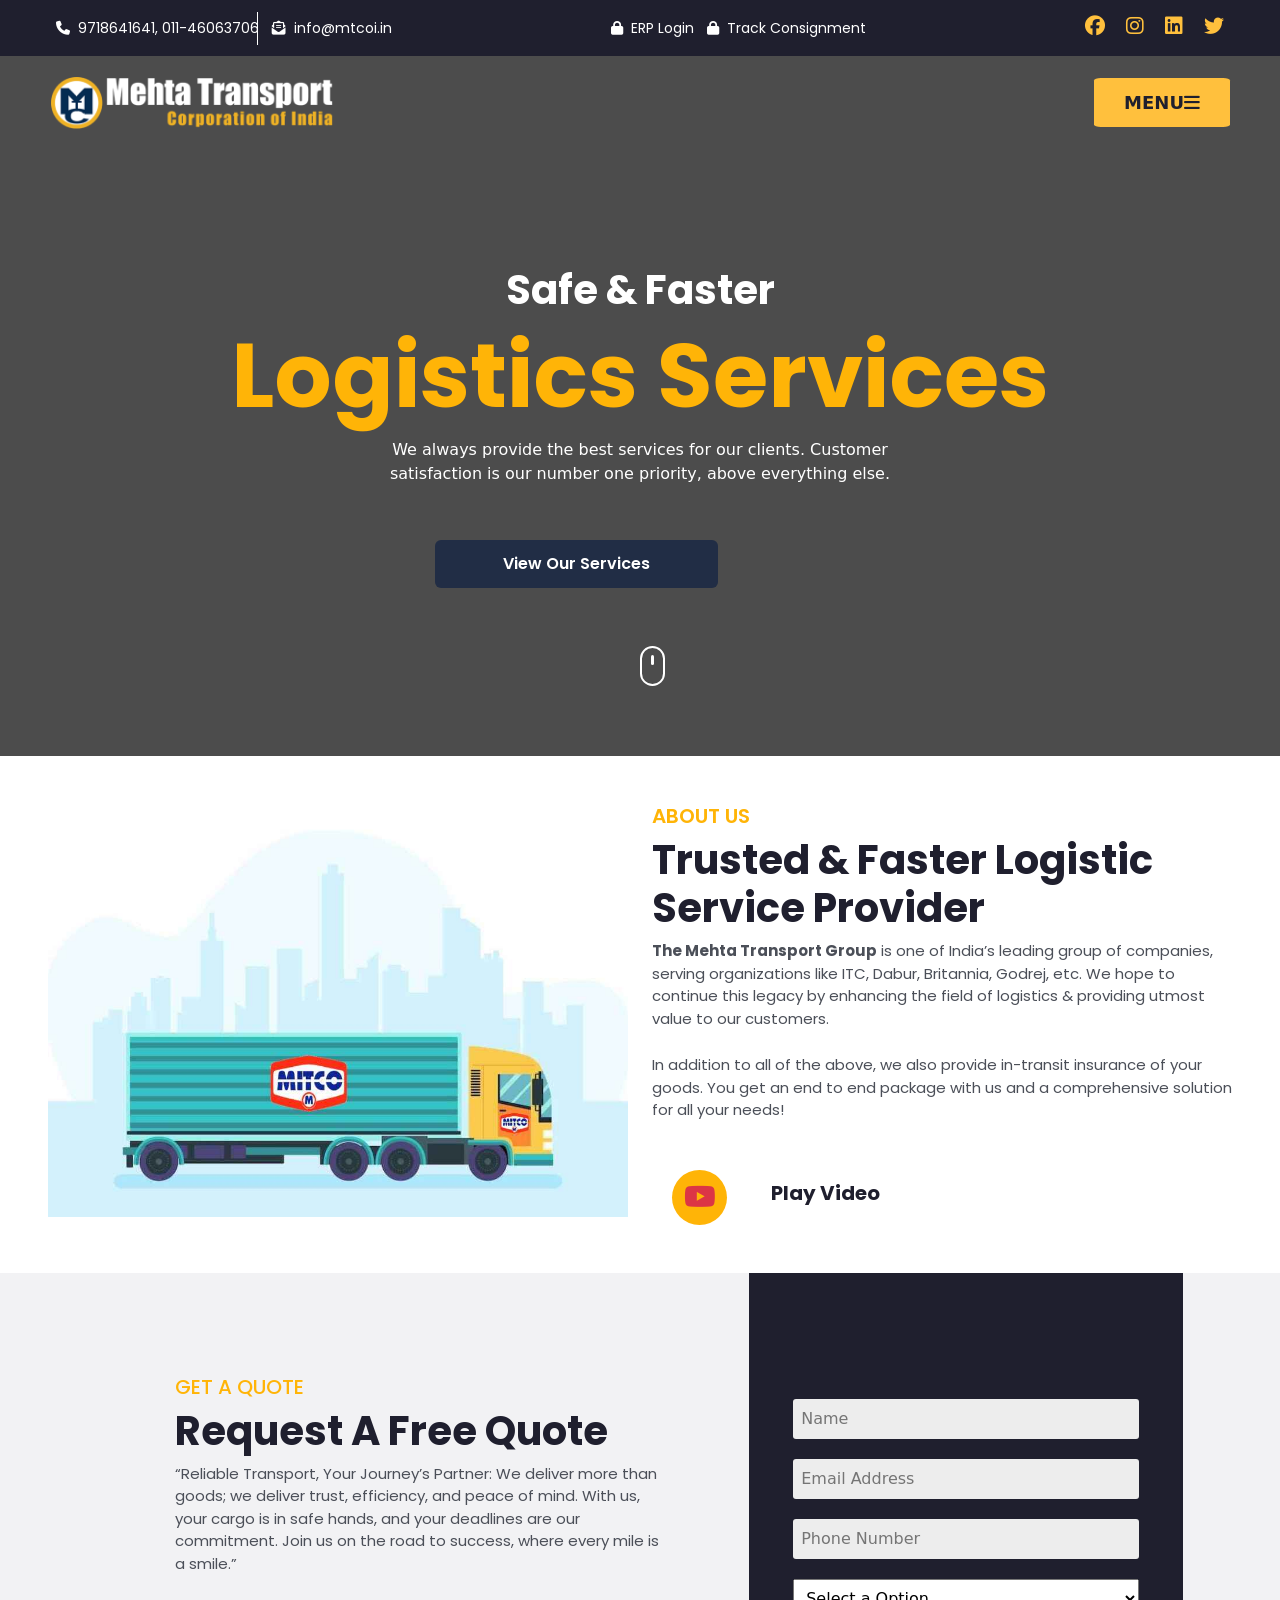
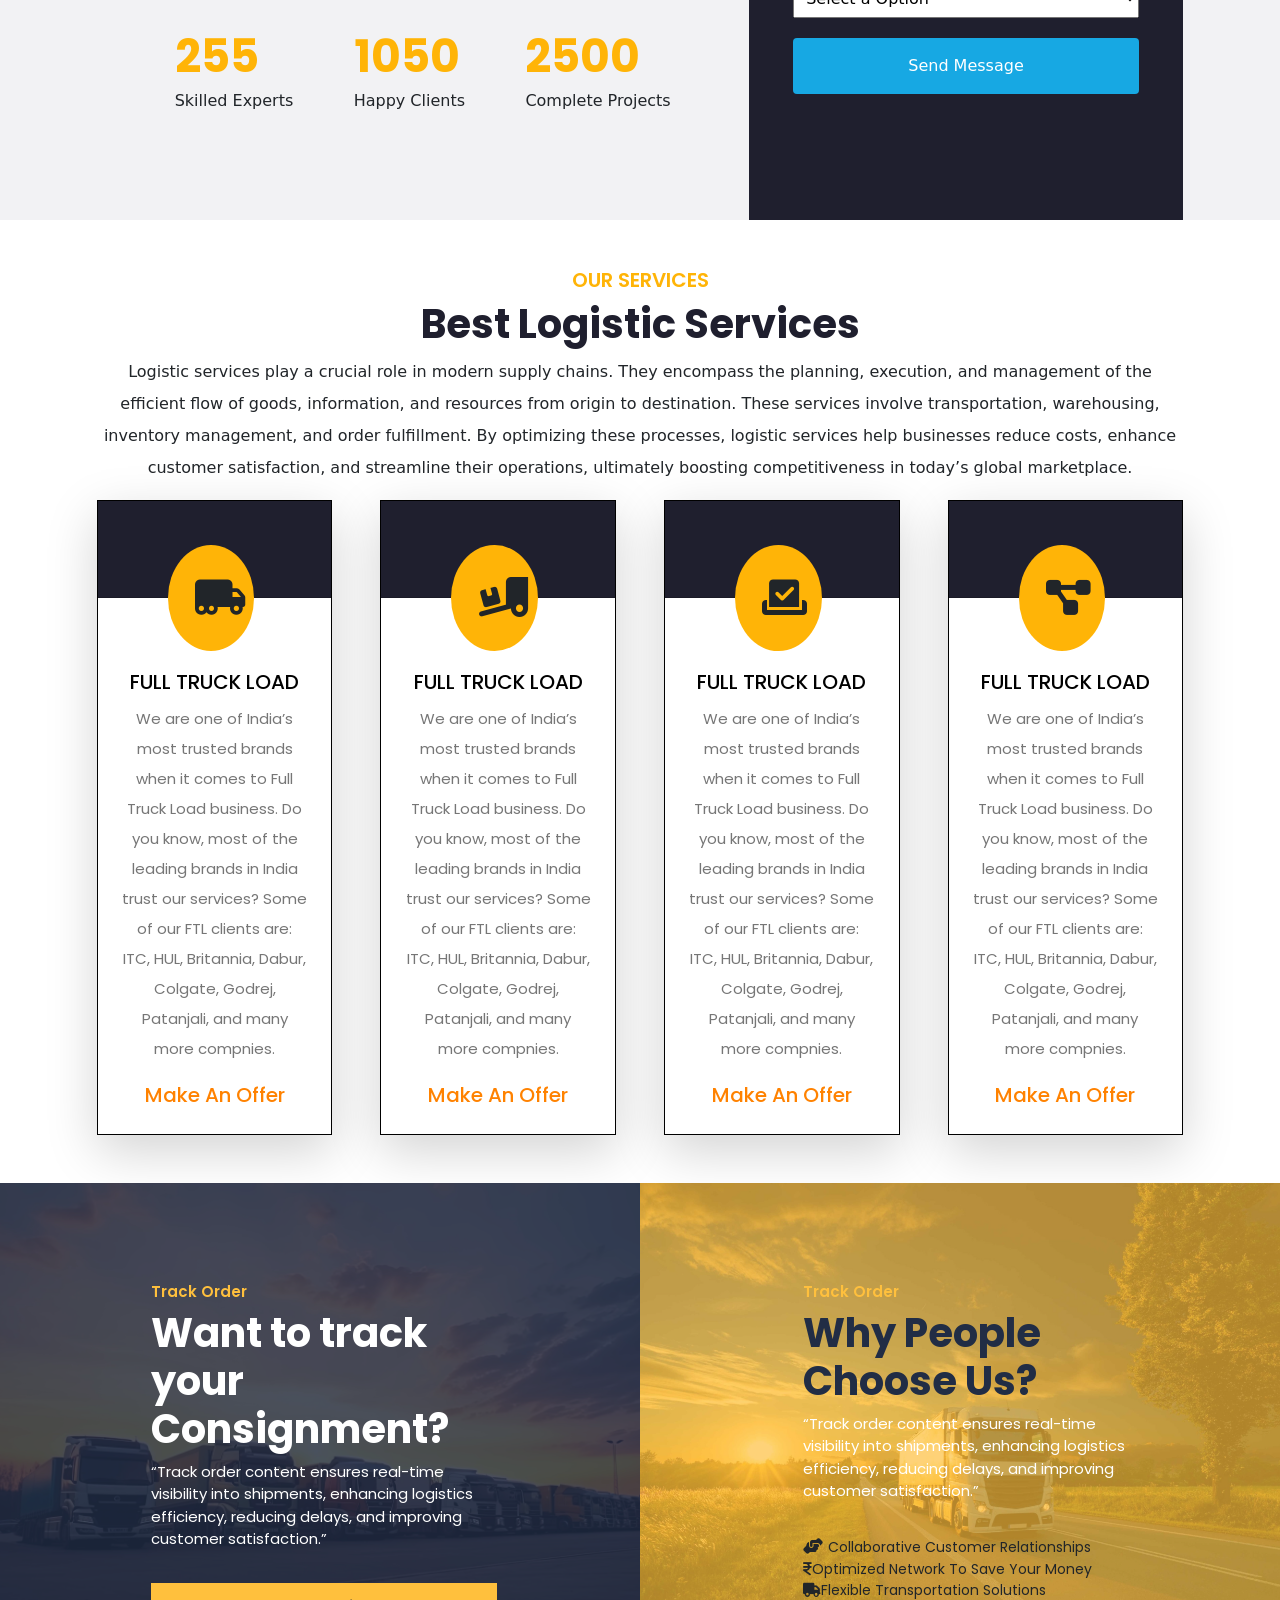
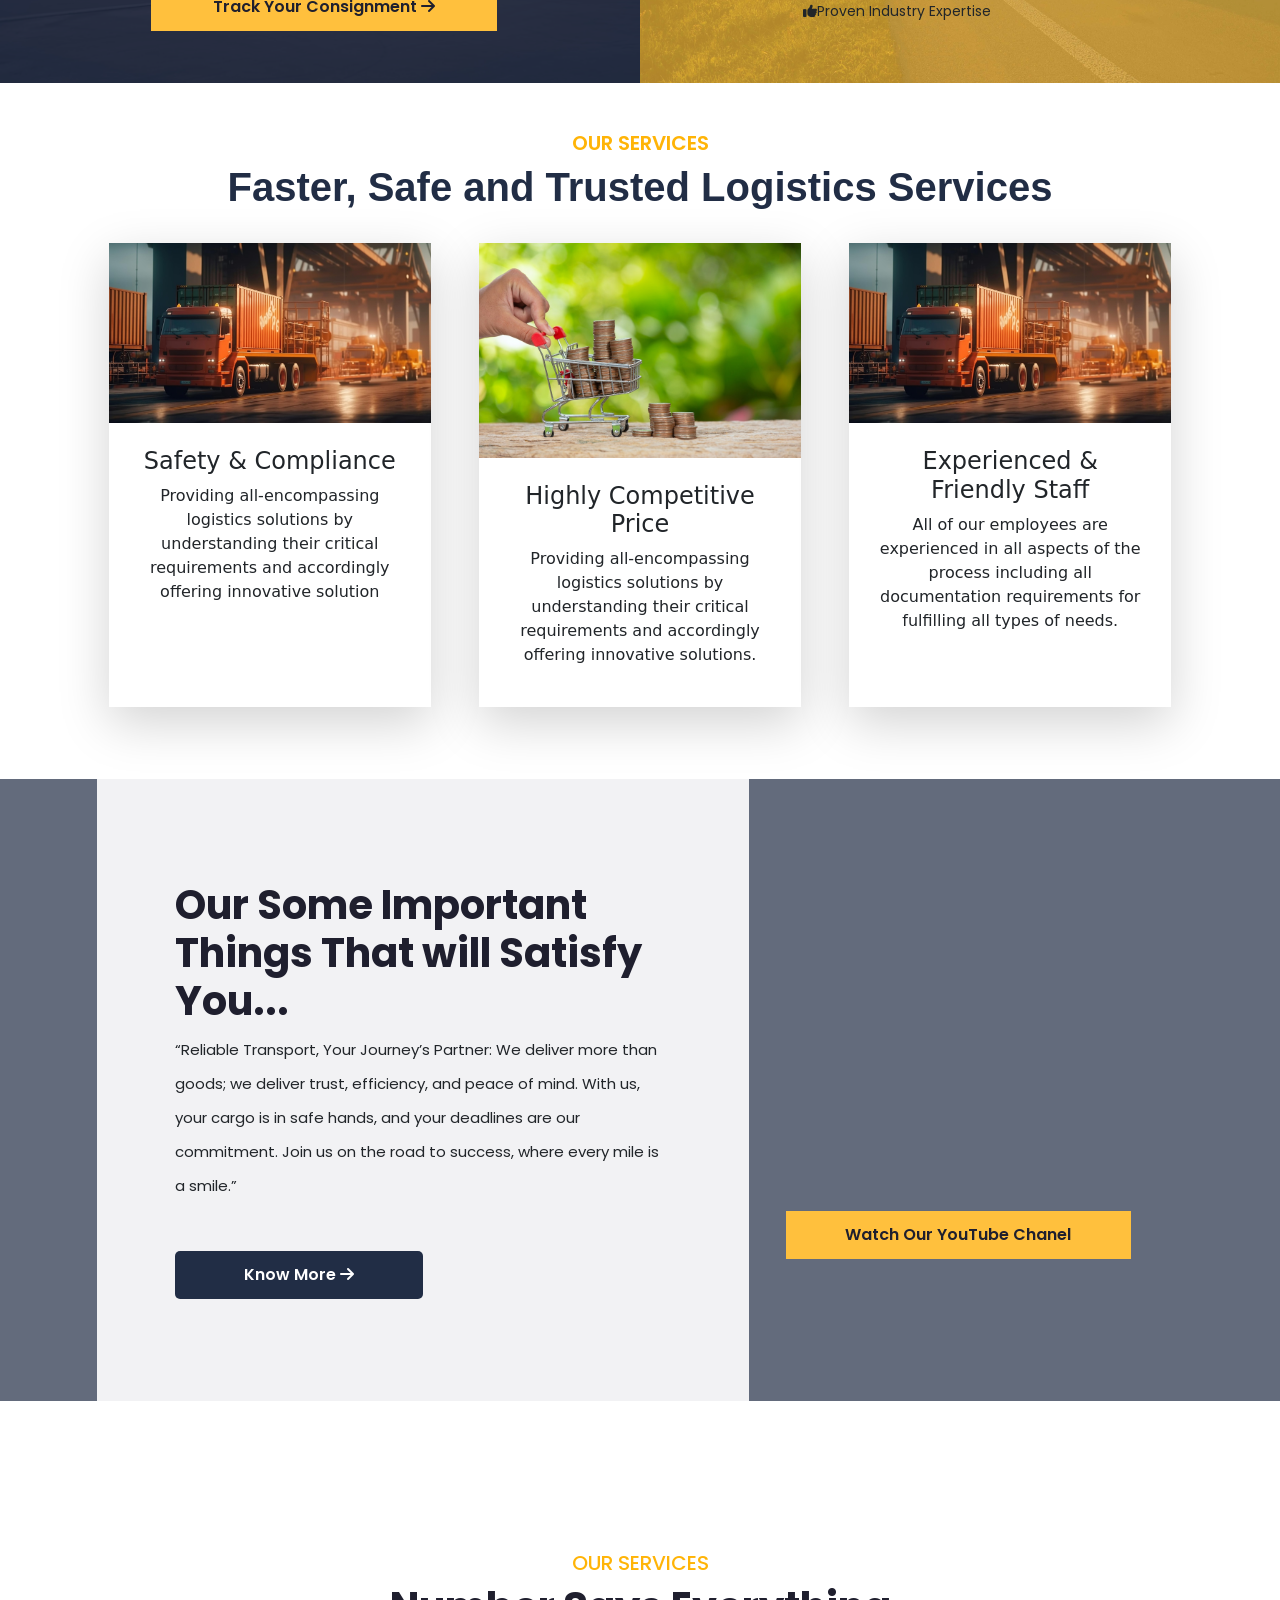
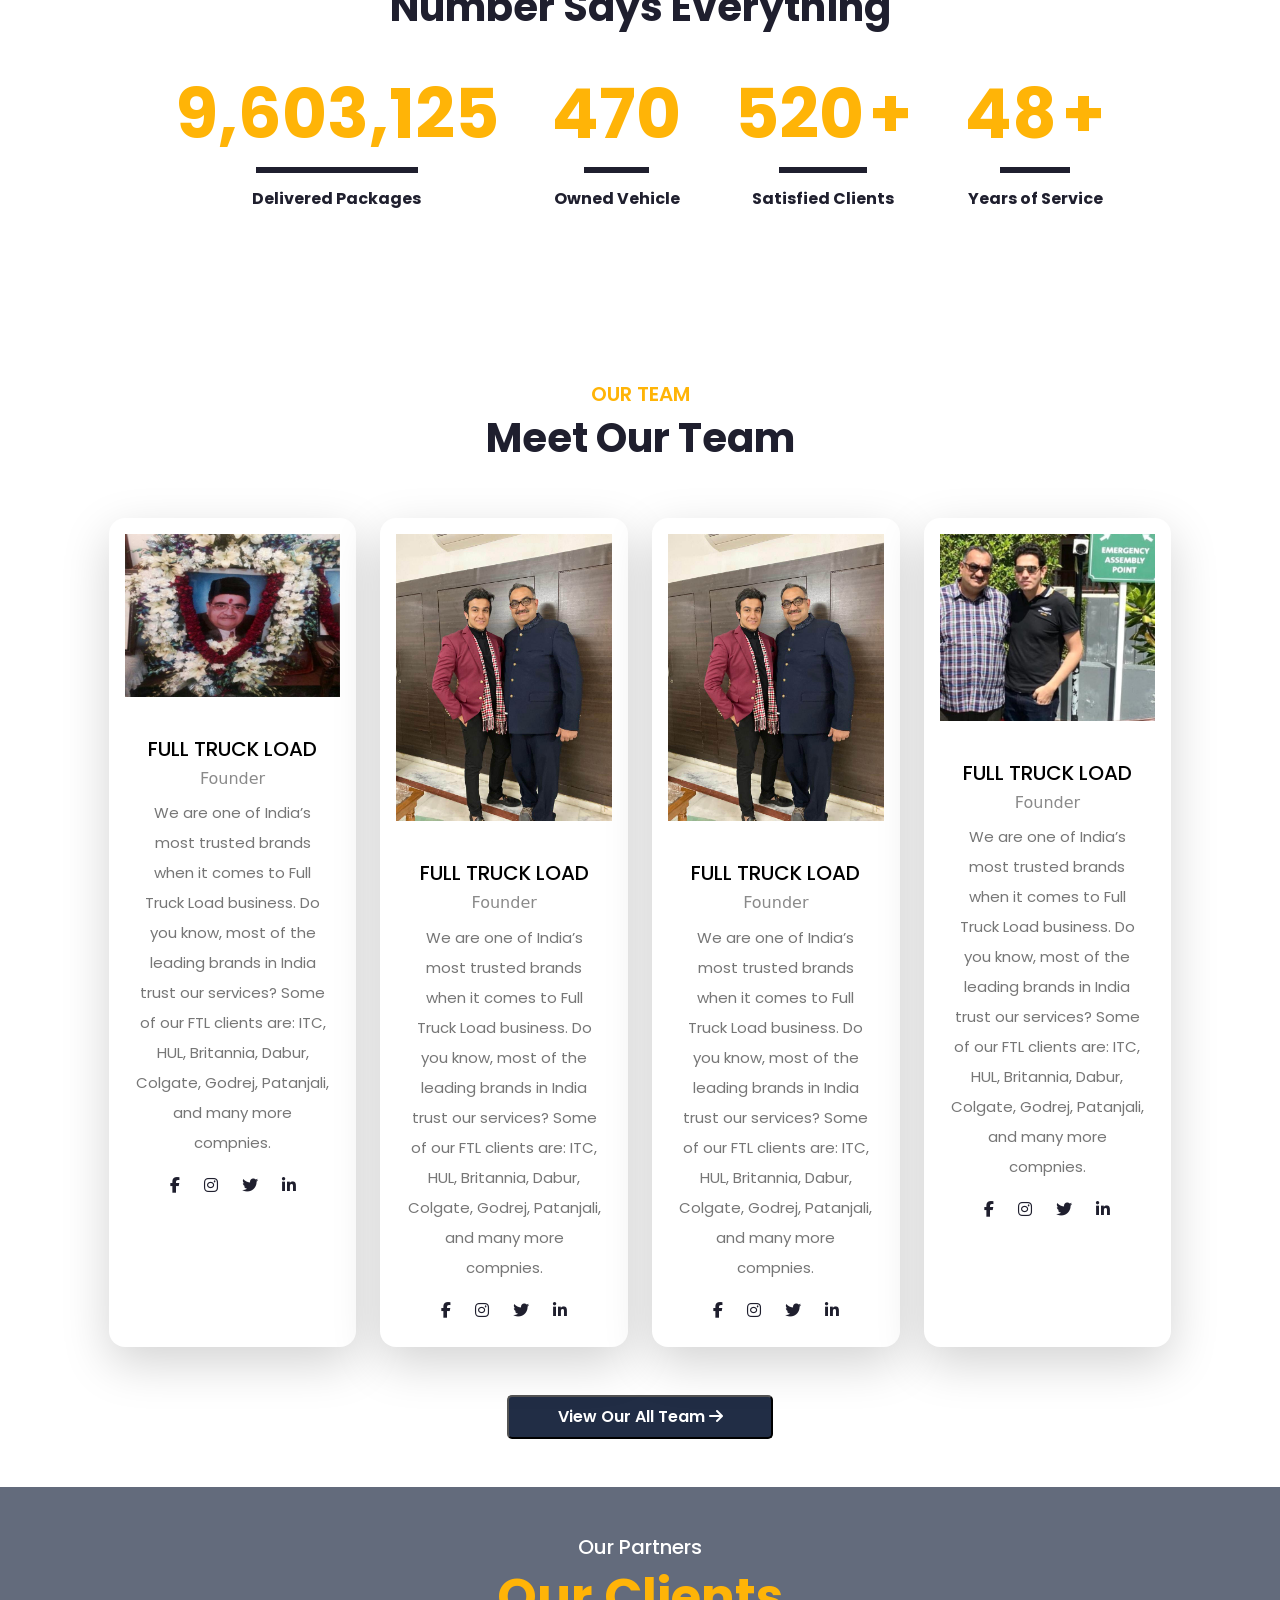
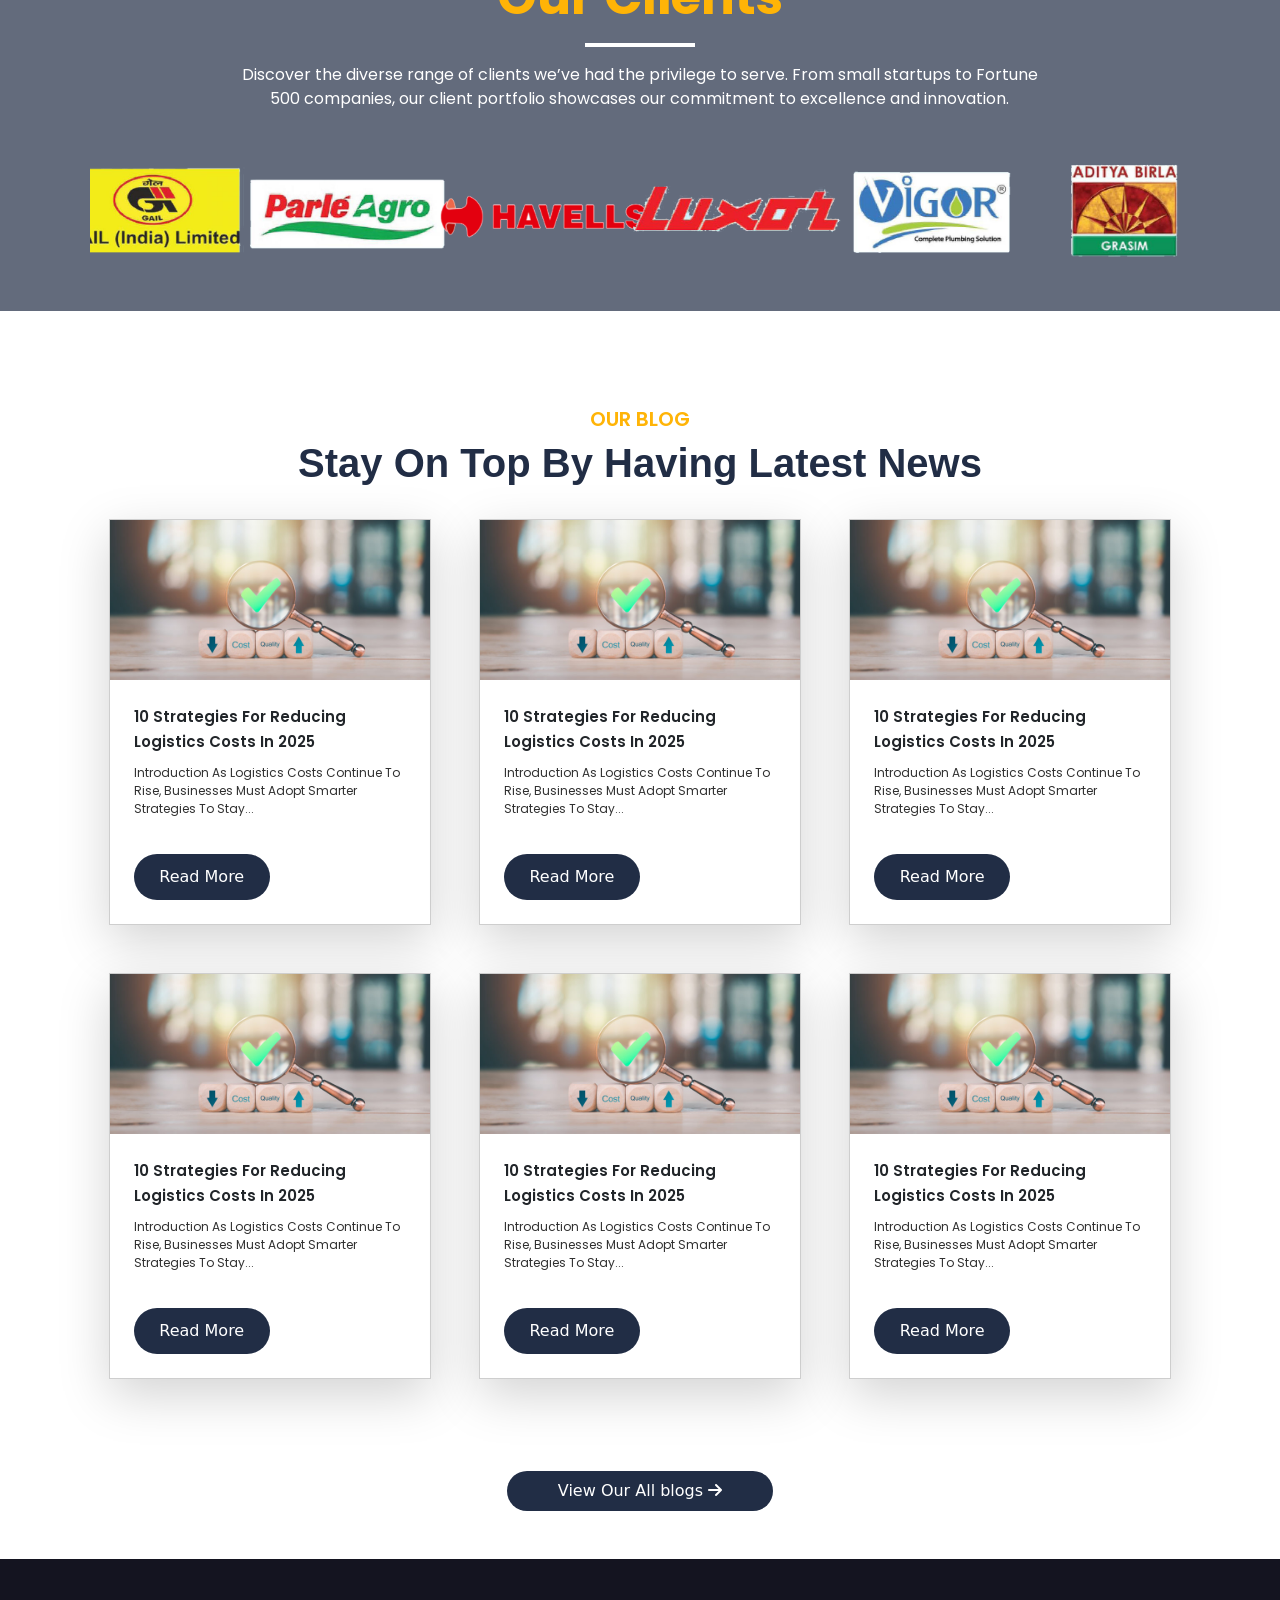
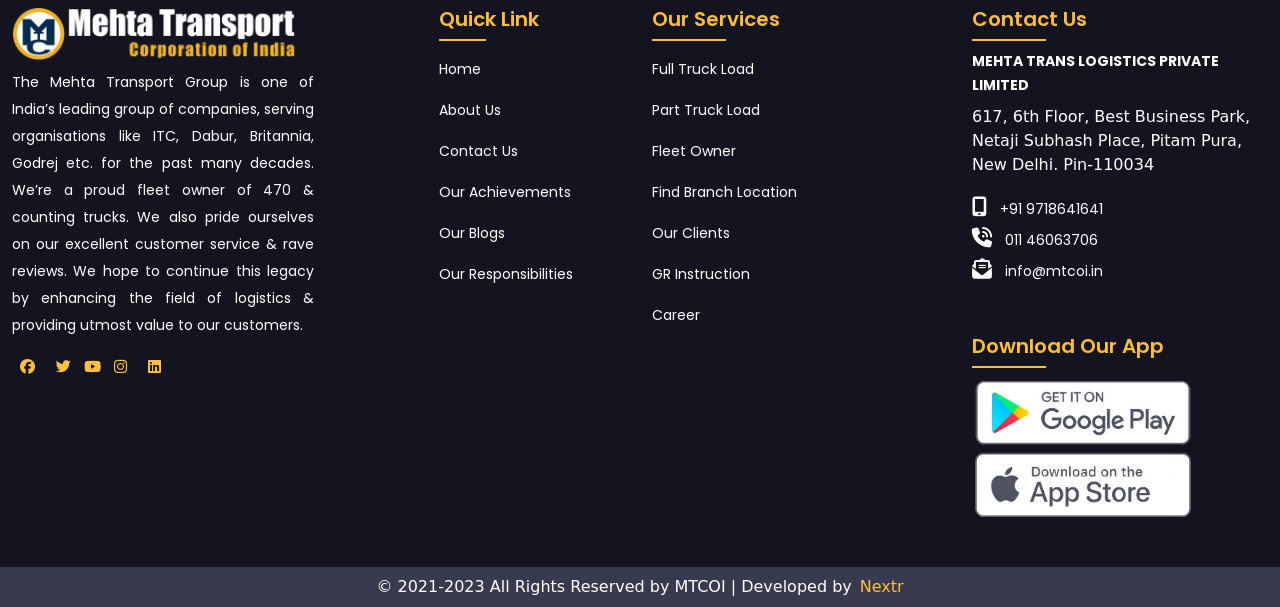
==== commit 32663260: "mehta commit" ====
--- a/index.html
+++ b/index.html
@@ -55,14 +55,90 @@
     />
     <!-- swiper css -->
     <link rel="stylesheet" href="assets/swiper.css/swiper.css" />
+    <!-- media query -->
+    <link rel="stylesheet" href="assets/media query/media query.css" />
   </head>
   <body>
+    <!-- hamburger overlay start -->
+    <div class="ham-overlay w-100 h-auto position-fixed top-0 z-3">
+      <div class="ham-nav-list w-50 ms-auto">
+        <div class="cut-icon z-3 pt-4 pb-5 px-2">
+          <div class="rounded-5 cout-icon-width ms-auto">
+            <i class="fa-solid fa-circle-xmark fs-2 text-white pointer"></i>
+          </div>
+          <div class="ham-logo py-2 px-1">
+            <img src="assets/img/logo2.png" class="w-100" alt="" />
+          </div>
+          <div class="ham-link py-2 px-1">
+            <ul>
+              <li class="pb-3 mt-3"><a href="">Home</a></li>
+              <li class="pb-3 mt-3"><a href="">About</a></li>
+              <li class="pb-3 mt-3"><a href="">Our Services</a></li>
+              <li class="pb-3 mt-3"><a href="">Our Clients</a></li>
+              <li class="pb-3 mt-3"><a href="">Find Branch Location</a></li>
+              <li class="pb-3 mt-3"><a href="">Our Achievements</a></li>
+              <li class="pb-3 mt-3"><a href="">Our Responsibilities</a></li>
+              <li class="pb-3 mt-3"><a href="">Our Blogs</a></li>
+              <li class="pb-3 mt-3 last-li"><a href="">Contact Us</a></li>
+            </ul>
+          </div>
+          <div class="ham-h5 px-2">
+            <h5>Follow Us</h5>
+          </div>
+          <div class="ham-line mx-2 my-3"></div>
+          <div class="social-icon">
+            <ul class="list-inline">
+              <li class="list-inline-item">
+                <a href=""><i class="fa-brands fa-facebook mx-2 fs-5"></i></a>
+              </li>
+              <li class="list-inline-item">
+                <a href=""><i class="fa-brands fa-twitter mx-2 fs-5"></i></a>
+              </li>
+              <li class="list-inline-item">
+                <a href=""><i class="fa-brands fa-youtube fs-5"></i></a>
+              </li>
+              <li class="list-inline-item">
+                <a href=""><i class="fa-brands fa-instagram mx-2 fs-5"></i></a>
+              </li>
+              <li class="list-inline-item">
+                <a href=""><i class="fa-brands fa-linkedin mx-2 fs-5"></i></a>
+              </li>
+            </ul>
+          </div>
+          <div class="download">
+            <div class="ham-h5 px-2 mt-4">
+              <h5>Download Our App</h5>
+            </div>
+            <div class="ham-line mx-2 my-3"></div>
+            <div class="footer-line w-25"></div>
+            <div class="stores pt-2">
+              <div class="play-store">
+                <img
+                  src="assets/img/app-store-and-google-play-badges4324.png"
+                  alt=""
+                  class="w-50"
+                />
+              </div>
+              <div class="app-store">
+                <img
+                  src="assets/img/app-store-and-google-play-badges4324-1.png"
+                  alt=""
+                  class="w-50"
+                />
+              </div>
+            </div>
+          </div>
+        </div>
+      </div>
+    </div>
+    <!-- hamburger overlay end -->
+
     <!-- header section start -->
     <header>
       <nav
         class="d-flex text-white py-3 px-5 align-items-center justify-content-between w-100 navbar"
       >
-        <div>
+        <div class="d-md-none d-lg-block">
           <ul class="list-inline">
             <li class="list-inline-item">
               <i class="fa-solid fa-phone mx-2"></i
@@ -122,7 +198,7 @@
           ></video>
           <div class="over-lay"></div>
           <div
-            class="banner-header w-100 position-absolute top-0 start-0 d-flex align-items-center justify-content-between"
+            class="banner-header z-1 w-100 position-absolute top-0 start-0 d-flex align-items-center justify-content-between"
           >
             <div class="logo w-100">
               <img src="assets/img/logo2.png" alt="logo" width="594" />
@@ -146,6 +222,15 @@
             </div>
           </div>
         </div>
+        <div class="row">
+          <div class="col-md-4"></div>
+          <div class="col-md-4">
+            <div class="banner-btn position-absolute">
+              <button class="rounded-2">View Our Services</button>
+            </div>
+          </div>
+          <div class="col-md-4"></div>
+        </div>
         <div class="scroll-down w-100 text-center">
           <a href="#about-section">
             <div class="mouse position-absolute">
@@ -158,7 +243,7 @@
 
       <!-- about section start -->
       <section id="about-section">
-        <div class="about row align-items-center h-auto px-5 py-5">
+        <div class="about row align-items-center h-auto px-lg-5 px-md-0 py-5">
           <div class="col-md-6">
             <img
               src="assets/img/Untitled-design-1.jpg"
@@ -171,10 +256,10 @@
             <div class="w-50">
               <h4>ABOUT US</h4>
             </div>
-            <div class="w-75">
+            <div class="lg-w-75 md-w-100">
               <h2>Trusted & Faster Logistic Service Provider</h2>
             </div>
-            <div class="w-75 mb-5">
+            <div class="lg-w-75 md-w-100 mb-5">
               <p class="mb-4">
                 <strong>The Mehta Transport Group</strong> is one of India’s
                 leading group of companies, serving organizations like ITC,
@@ -188,7 +273,7 @@
                 and a comprehensive solution for all your needs!
               </p>
             </div>
-            <div class="w-50 d-flex align-items-center gap-4">
+            <div class="lg-w-50 md-w-100 d-flex align-items-center gap-4">
               <div class="yt-icon text-center">
                 <i class="fa-brands fa-youtube fs-3 text-danger"></i>
               </div>
@@ -202,10 +287,10 @@
       <!-- contact section start -->
       <section class="contact-section">
         <div class="contact row justify-content-center">
-          <div class="col-md-6 contact-info">
+          <div class="col-md-6 col-xl-6 contact-info">
             <div class="contact-h5"><h5>GET A QUOTE</h5></div>
             <div class="contact-h2"><h2>Request A Free Quote</h2></div>
-            <div class="mb-5">
+            <div class="mb-5 contact-para">
               <p>
                 “Reliable Transport, Your Journey’s Partner: We deliver more
                 than goods; we deliver trust, efficiency, and peace of mind.
@@ -230,7 +315,7 @@
             </div>
           </div>
           <div
-            class="col-md-4 contact-form d-flex align-items-center justify-content-center"
+            class="col-md-6 col-xl-4 contact-form d-flex align-items-center justify-content-center"
           >
             <form>
               <input
@@ -266,7 +351,7 @@
       <!-- our service start -->
       <section class="our-service">
         <div class="service row py-5">
-          <div class="col-md-10 m-auto">
+          <div class="col-md-12 col-xl-10 m-xl-auto m-md-0 p-md-0">
             <div class="d-flex flex-column lh-lg">
               <div class="service-h5">
                 <h5 class="text-center">OUR SERVICES</h5>
@@ -288,7 +373,9 @@
                 </p>
               </div>
             </div>
-            <div class="d-flex justify-content-center gap-5">
+            <div
+              class="d-flex flex-md-column flex-sm-column flex-lg-row justify-content-center gap-xl-5 gap-md-2"
+            >
               <div
                 class="card border border-black h-auto rounded-0 shadow-lg"
                 style="width: 18rem"
@@ -410,7 +497,7 @@
       <!-- choose us start -->
       <section class="choose-us">
         <div class="choose row">
-          <div class="col-md-6 choose-us-bg1 position-relative z-1">
+          <div class="col-md-12 col-xl-6 choose-us-bg1 position-relative z-1">
             <div class="w-50 d-flex flex-column mx-auto">
               <div class="choose-h6 z-3">
                 <h6>Track Order</h6>
@@ -433,7 +520,7 @@
             </div>
             <div class="choose-overlay-right position-absolute z-2"></div>
           </div>
-          <div class="col-md-6 choose-us-bg2 position-relative">
+          <div class="col-md-12 col-xl-6 choose-us-bg2 position-relative">
             <div class="w-50 d-flex flex-column mx-auto">
               <div class="choose-h6 z-3">
                 <h6>Track Order</h6>
@@ -476,7 +563,7 @@
       <!-- our service2 start -->
       <section class="our-service2">
         <div class="service-2 row py-5">
-          <div class="col-md-10 m-auto">
+          <div class="col-xl-10 col-md-12 m-xl-auto m-md-2">
             <div class="d-flex flex-column lh-lg">
               <div class="service-h5">
                 <h5 class="text-center">OUR SERVICES</h5>
@@ -487,7 +574,9 @@
                 </h2>
               </div>
             </div>
-            <div class="d-flex justify-content-center gap-5 py-4">
+            <div
+              class="d-flex d-flex flex-md-column flex-sm-column flex-lg-row flex-xl-row justify-content-center gap-xl-5 gap-md-3 py-4"
+            >
               <div
                 class="card rounded-0 border border-0 shadow-lg"
                 style="width: 23rem"
@@ -564,7 +653,7 @@
       <section class="message-section message-parallax position-relative z-1">
         <div class="message-overlay position-absolute z-3 w-100 h-100"></div>
         <div class="message row justify-content-center align-items-center mb-5">
-          <div class="col-md-5 message-info z-3">
+          <div class="col-xl-5 col-md-12 col-sm-12 col-xl-6 col-lg-6 message-info z-3">
             <div class="message-h2">
               <h2>Our Some Important Things That will Satisfy You...</h2>
             </div>
@@ -585,7 +674,7 @@
             </div>
           </div>
 
-          <div class="col-md-4 message-video align-items-center z-3">
+          <div class="col-xl-4 col-lg-4 col-md-12 col-sm-12 message-video align-items-center z-3">
             <div id="tabs2">
               <div class="w-50">
                 <div id="play-btn">
@@ -618,13 +707,15 @@
       <!-- our service3 start -->
       <section class="service3-section">
         <div class="service3 row justify-content-center">
-          <div class="col-md-10 service3-info">
+          <div class="col-xl-10 col-md-12 service3-info">
             <div class="service3-h5 text-center"><h5>OUR SERVICES</h5></div>
             <div class="service3-h2 text-center">
               <h2>Number Says Everything</h2>
             </div>
 
-            <div class="service3-data d-flex justify-content-between">
+            <div
+              class="service3-data d-flex flex-md-column flex-lg-row justify-content-between align-items-md-center"
+            >
               <div class="pt-4">
                 <span>9,603,125</span>
                 <div class="line m-auto w-50"></div>
@@ -656,7 +747,7 @@
       <!-- our team start -->
       <section class="our-team">
         <div class="team row py-5">
-          <div class="col-md-10 m-auto">
+          <div class="col-md-12 col-xl-10 m-xl-auto mx-md-2">
             <div class="d-flex flex-column lh-lg">
               <div class="team-h5">
                 <h5 class="text-center">OUR TEAM</h5>
@@ -665,7 +756,7 @@
                 <h2 class="text-center">Meet Our Team</h2>
               </div>
             </div>
-            <div class="d-flex justify-content-center gap-4 pt-5">
+            <div class="d-flex d-flex flex-md-column flex-sm-column flex-lg-row flex-xl-row justify-content-center gap-4 pt-5">
               <div
                 class="card h-auto border border-0 rounded-4 shadow-lg"
                 style="width: 18rem"
@@ -857,7 +948,7 @@
       <section class="client-section client-parallax position-relative z-1">
         <div class="client-overlay position-absolute z-3 w-100 h-100"></div>
         <div class="client row justify-content-center align-items-center mb-5">
-          <div class="col-md-11 z-3 p-5">
+          <div class="col-xl-11 col-md-12 z-3 p-5">
             <div class="client-h5 text-center"><h5>Our Partners</h5></div>
             <div class="client-h2 text-center mb-3"><h2>Our Clients</h2></div>
             <div class="client-line bg-white m-auto"></div>
@@ -917,7 +1008,7 @@
       <!-- our blog section start -->
       <section class="our-blog">
         <div class="blog row py-5">
-          <div class="col-md-10 m-auto">
+          <div class="col-md-12 col-xl-10 m-xl-auto mx-md-2">
             <div class="d-flex flex-column lh-lg">
               <div class="blog-h5">
                 <h5 class="text-center">OUR BLOG</h5>
@@ -927,10 +1018,7 @@
               </div>
             </div>
             <div class="d-flex justify-content-center gap-5 py-4">
-              <div
-                class="card rounded-0 shadow-lg h-50"
-                style="width: 23rem"
-              >
+              <div class="card rounded-0 shadow-lg h-50" style="width: 23rem">
                 <img
                   src="assets/img/vecteezy_management-strategies-increase-efficiency-to-control-costs_47846775-768x384.jpg"
                   class="card-img-top rounded-0"
@@ -951,10 +1039,7 @@
                   </div>
                 </div>
               </div>
-              <div
-                class="card rounded-0 shadow-lg h-50"
-                style="width: 23rem"
-              >
+              <div class="card rounded-0 shadow-lg h-50" style="width: 23rem">
                 <img
                   src="assets/img/vecteezy_management-strategies-increase-efficiency-to-control-costs_47846775-768x384.jpg"
                   class="card-img-top rounded-0"
@@ -975,37 +1060,7 @@
                   </div>
                 </div>
               </div>
-              <div
-              class="card rounded-0 shadow-lg h-50"
-              style="width: 23rem"
-            >
-              <img
-                src="assets/img/vecteezy_management-strategies-increase-efficiency-to-control-costs_47846775-768x384.jpg"
-                class="card-img-top rounded-0"
-                alt="..."
-              />
-              <div class="card-body p-4">
-                <div class="blog-h4">
-                  <h4>10 Strategies For Reducing Logistics Costs In 2025</h4>
-                </div>
-                <div class="mb-3">
-                  <p class="blog-para">
-                    Introduction As Logistics Costs Continue To Rise,
-                    Businesses Must Adopt Smarter Strategies To Stay...
-                  </p>
-                </div>
-                <div class="blog-btn">
-                  <button class="w-50">Read More</button>
-                </div>
-              </div>
-            </div>
-              
-            </div>
-            <div class="d-flex justify-content-center gap-5 py-4">
-              <div
-                class="card rounded-0 shadow-lg h-50"
-                style="width: 23rem"
-              >
+              <div class="card rounded-0 shadow-lg h-50" style="width: 23rem">
                 <img
                   src="assets/img/vecteezy_management-strategies-increase-efficiency-to-control-costs_47846775-768x384.jpg"
                   class="card-img-top rounded-0"
@@ -1026,10 +1081,9 @@
                   </div>
                 </div>
               </div>
-              <div
-                class="card rounded-0 shadow-lg h-50"
-                style="width: 23rem"
-              >
+            </div>
+            <div class="d-flex justify-content-center gap-5 py-4">
+              <div class="card rounded-0 shadow-lg h-50" style="width: 23rem">
                 <img
                   src="assets/img/vecteezy_management-strategies-increase-efficiency-to-control-costs_47846775-768x384.jpg"
                   class="card-img-top rounded-0"
@@ -1050,10 +1104,28 @@
                   </div>
                 </div>
               </div>
-              <div
-                class="card rounded-0 shadow-lg h-50"
-                style="width: 23rem"
-              >
+              <div class="card rounded-0 shadow-lg h-50" style="width: 23rem">
+                <img
+                  src="assets/img/vecteezy_management-strategies-increase-efficiency-to-control-costs_47846775-768x384.jpg"
+                  class="card-img-top rounded-0"
+                  alt="..."
+                />
+                <div class="card-body p-4">
+                  <div class="blog-h4">
+                    <h4>10 Strategies For Reducing Logistics Costs In 2025</h4>
+                  </div>
+                  <div class="mb-3">
+                    <p class="blog-para">
+                      Introduction As Logistics Costs Continue To Rise,
+                      Businesses Must Adopt Smarter Strategies To Stay...
+                    </p>
+                  </div>
+                  <div class="blog-btn">
+                    <button class="w-50">Read More</button>
+                  </div>
+                </div>
+              </div>
+              <div class="card rounded-0 shadow-lg h-50" style="width: 23rem">
                 <img
                   src="assets/img/vecteezy_management-strategies-increase-efficiency-to-control-costs_47846775-768x384.jpg"
                   class="card-img-top rounded-0"
@@ -1088,7 +1160,7 @@
     <!-- footer start -->
     <footer class="w-100">
       <div class="footer-container">
-        <div class="row py-5 w-75 m-auto">
+        <div class="row py-5 w-xl-75 w-md-100 m-xl-auto mx-md-1">
           <div class="col-md-4">
             <div class="footer-logo">
               <img src="assets/img/logo2 (1).png" alt="" />
--- a/style.css
+++ b/style.css
@@ -202,6 +202,19 @@
   animation-iteration-count: infinite;
   display: inline-block;
 }
+main .banner-section .banner-btn {
+  bottom: 24%;
+}
+main .banner-section .banner-btn button {
+  background-color: #ffb407;
+  color: white;
+  width: 283px;
+  border: none;
+  padding: 12px 0;
+  background-color: #212d45;
+  font-family: "Poppins", Sans-serif;
+  font-weight: 600;
+}
 /* about style */
 main #about-section .about h4 {
   color: var(--color-secondary);
@@ -214,6 +227,11 @@
   font-family: "Poppins", Sans-serif;
   font-weight: 700;
   font-size: 40px;
+}
+main #about-section .about p{
+  font-family: "Poppins", Sans-serif;
+  font-size: 15px;
+  color: #4b4f58;
 }
 main #about-section .about h4 a {
   color: #1f1f2e;
@@ -261,6 +279,11 @@
   font-size: 20px;
   font-weight: 600;
 }
+main .contact-section .contact-para p{
+  font-family: "Poppins", Sans-serif;
+  font-size: 15px;
+  color: #4b4f58;
+}
 main .contact-section .contact-h2 h2 {
   color: #1f1f2e;
   font-family: "Poppins", Sans-serif;
@@ -443,11 +466,17 @@
 main .message-section .message-info {
   background-color: #f2f2f4;
 }
+
 main .message-section .message-h5 {
   color: var(--color-secondary);
   font-family: "Poppins", Sans-serif;
   font-size: 20px;
   font-weight: 600;
+}
+main .message-section .message p{
+  font-size: 15px;
+  font-family: "Poppins", Sans-serif;
+  line-height: 34px;
 }
 main .message-section .message-h2 h2 {
   color: #1f1f2e;
@@ -723,7 +752,7 @@
   font-size: 15px;
   line-height: 25px;
 }
-main .our-blog .blog-para{
+main .our-blog .blog-para {
   font-family: "Poppins", Sans-serif;
   font-size: 12px;
   margin-top: 10px;
@@ -819,3 +848,47 @@
   background-color: var(--color-primary);
   padding: 1px 0;
 }
+/* hamburger overlay style */
+body .ham-overlay {
+  background-color: black;
+  opacity: 0.9;
+  display: none;
+}
+body .ham-overlay .ham-nav-list {
+  background-color: #141420;
+}
+body .ham-overlay .ham-nav-list .cut-icon {
+  overflow-y: scroll;
+  height: 714px;
+}
+body .ham-overlay .ham-nav-list .cut-icon .cout-icon-width i {
+  cursor: pointer;
+}
+body .ham-overlay .ham-nav-list .ham-link ul li a {
+  font-family: "Poppins", Sans-serif;
+  font-size: 16px;
+  font-weight: 500;
+}
+body .ham-overlay .ham-nav-list .ham-link ul li {
+  border-bottom: 1px solid white;
+}
+body .ham-overlay .ham-nav-list .ham-link ul .last-li {
+  border-bottom: none;
+}
+body .ham-overlay .ham-nav-list .cout-icon-width {
+  width: 10%;
+}
+body .ham-overlay .ham-nav-list .ham-h5 h5 {
+  color: #fdbd36;
+  font-family: "Poppins", Sans-serif;
+  font-size: 20px;
+  font-weight: 600;
+}
+body .ham-overlay .ham-nav-list .ham-line {
+  background-color: var(--color-primary);
+  padding: 1px 0;
+  width: 15%;
+}
+.open-nav {
+  display: block !important;
+}
--- a/assets/media query/media query.css
+++ b/assets/media query/media query.css
@@ -0,0 +1,54 @@
+@media (max-width: 1024px) {
+  #frame2 {
+    width: 45vw !important;
+    height: 50%;
+  }
+  main .contact-section .contact .contact-info {
+    padding: 3vw 3vw !important;
+  }
+  .our-service .service .card {
+    width: 25rem !important;
+  }
+  main .our-service .service .card-icon {
+    width: 10vw;
+  }
+  main .our-service .service .card-icon i {
+    font-size: 3.5vw !important;
+  }
+  main .our-service .service .card-para p {
+    font-size: 1.7vw;
+  }
+  main .contact-section .contact .contact-form form input,
+  select,
+  button {
+    width: 49vw;
+    margin: 20px 0;
+  }
+  main .message-section .message .message-vid-btn button {
+    width: 408px;
+  }
+  .our-service2 .service2 .card {
+    width: 32rem !important;
+  }
+  main .swiper .swiper-slide img {
+    width: 150px;
+  }
+  main .banner-section .video .banner-h1 h1 {
+    font-size: 9vw;
+  }
+  main .banner-section .video .banner-h2 h2 {
+    font-size: 6vw!important;
+  }
+  main .banner-section .video .banner-para {
+    width: 22%;
+}
+}
+@media (min-width: 1024px) {
+  #frame2 {
+    width: 250%;
+    height: 70%;
+  }
+  .banner-btn {
+    display: block;
+  }
+}
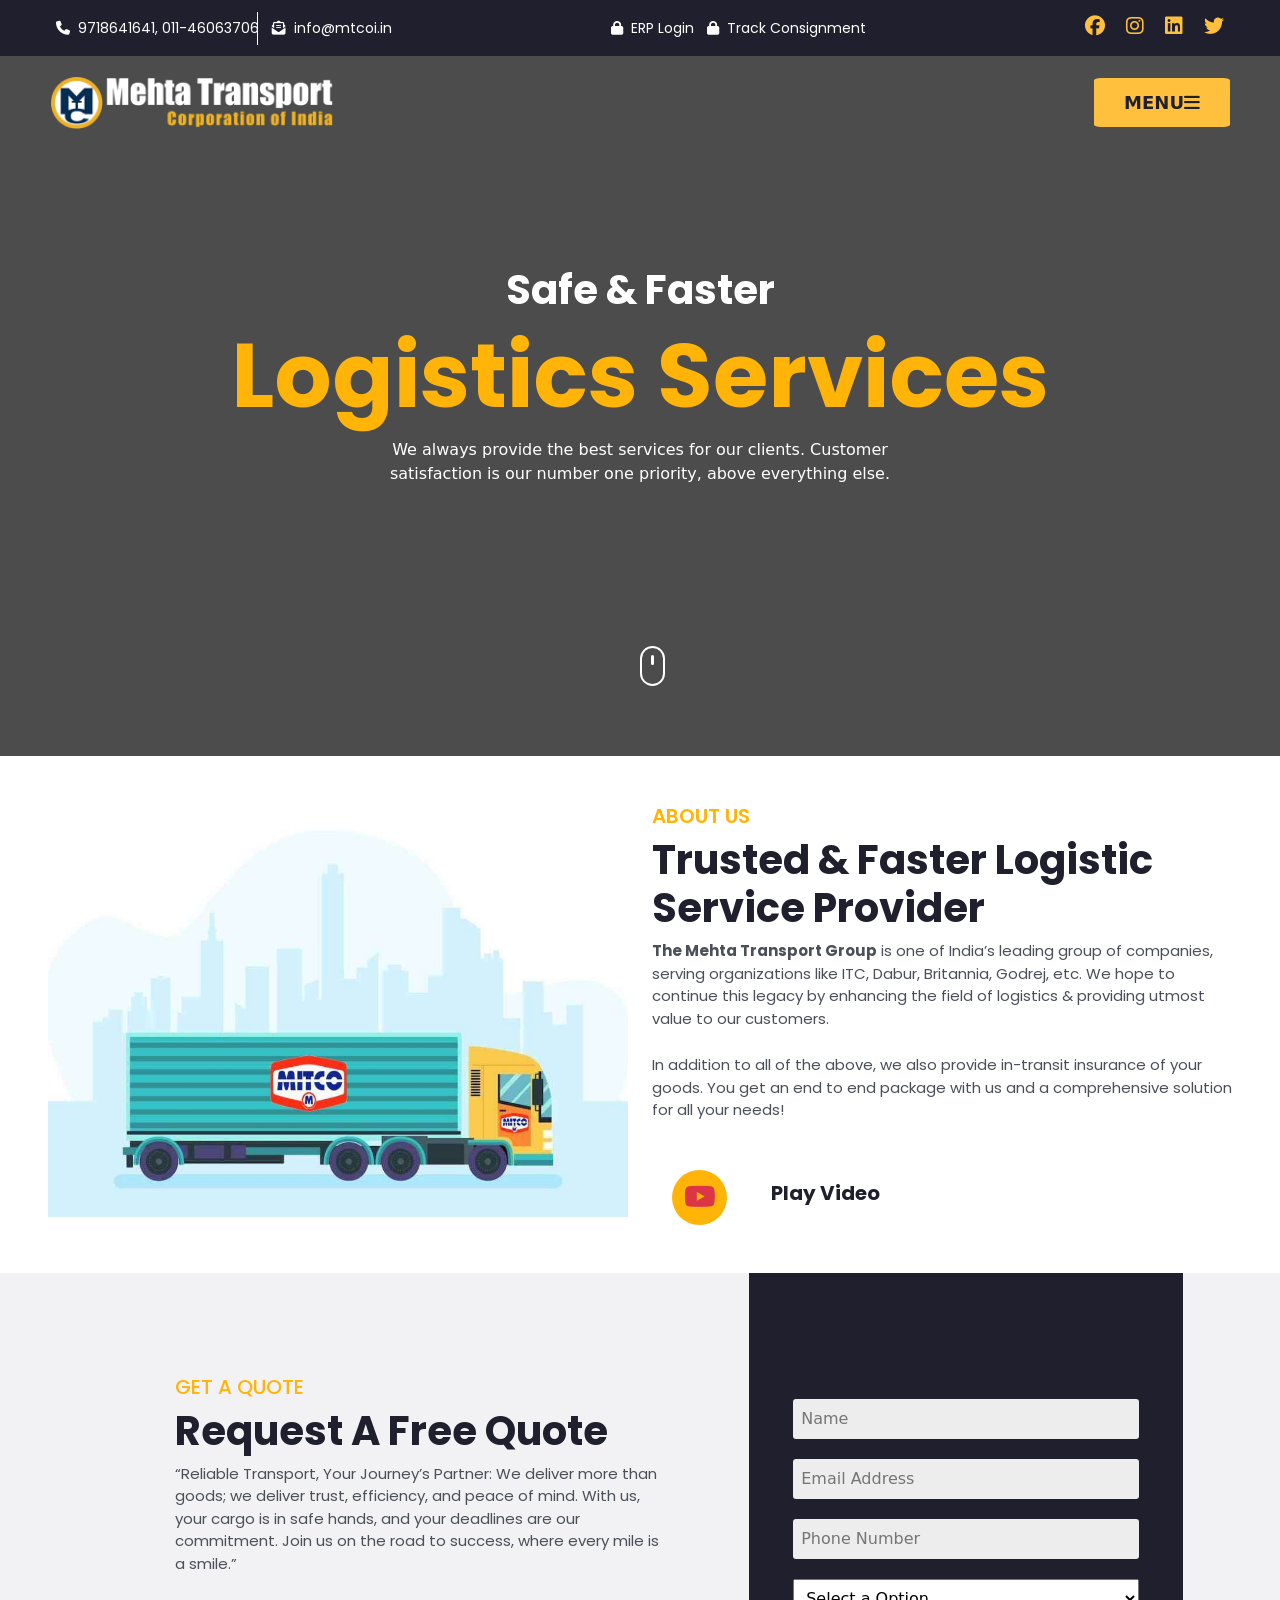
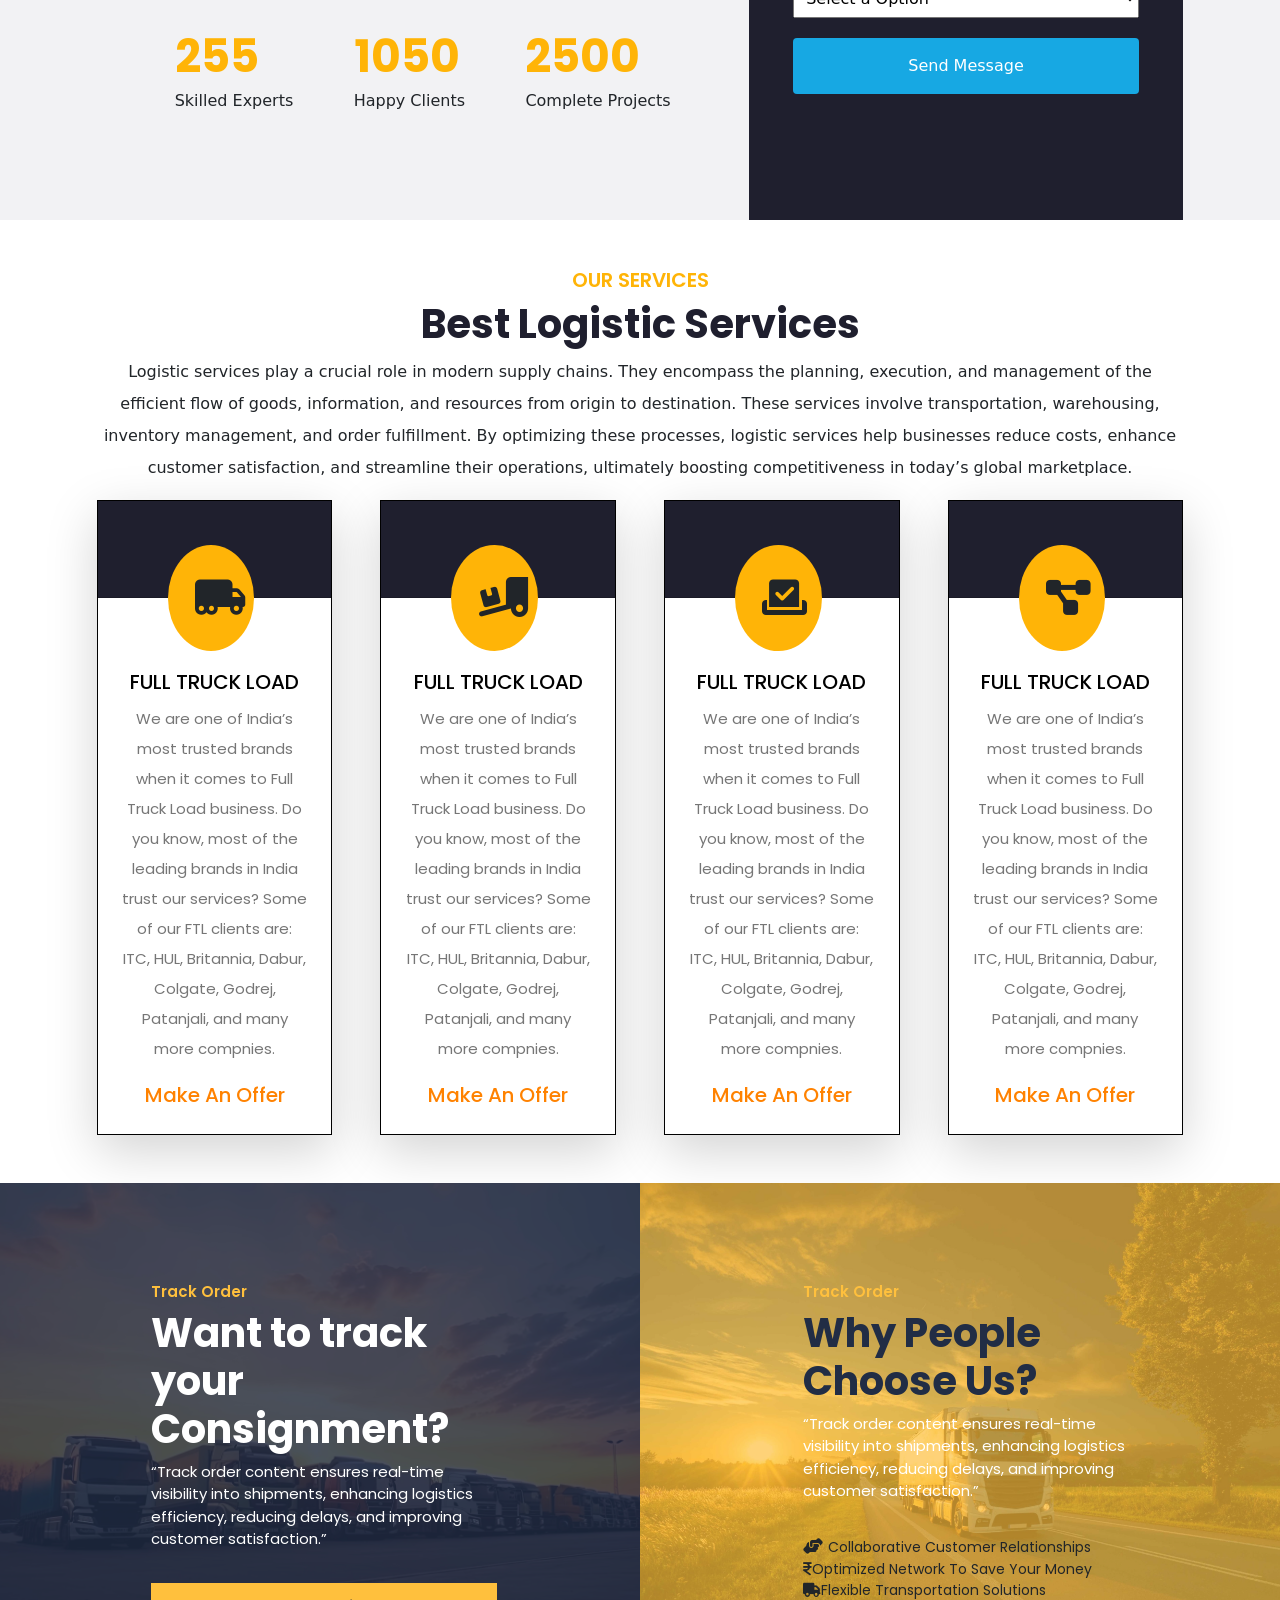
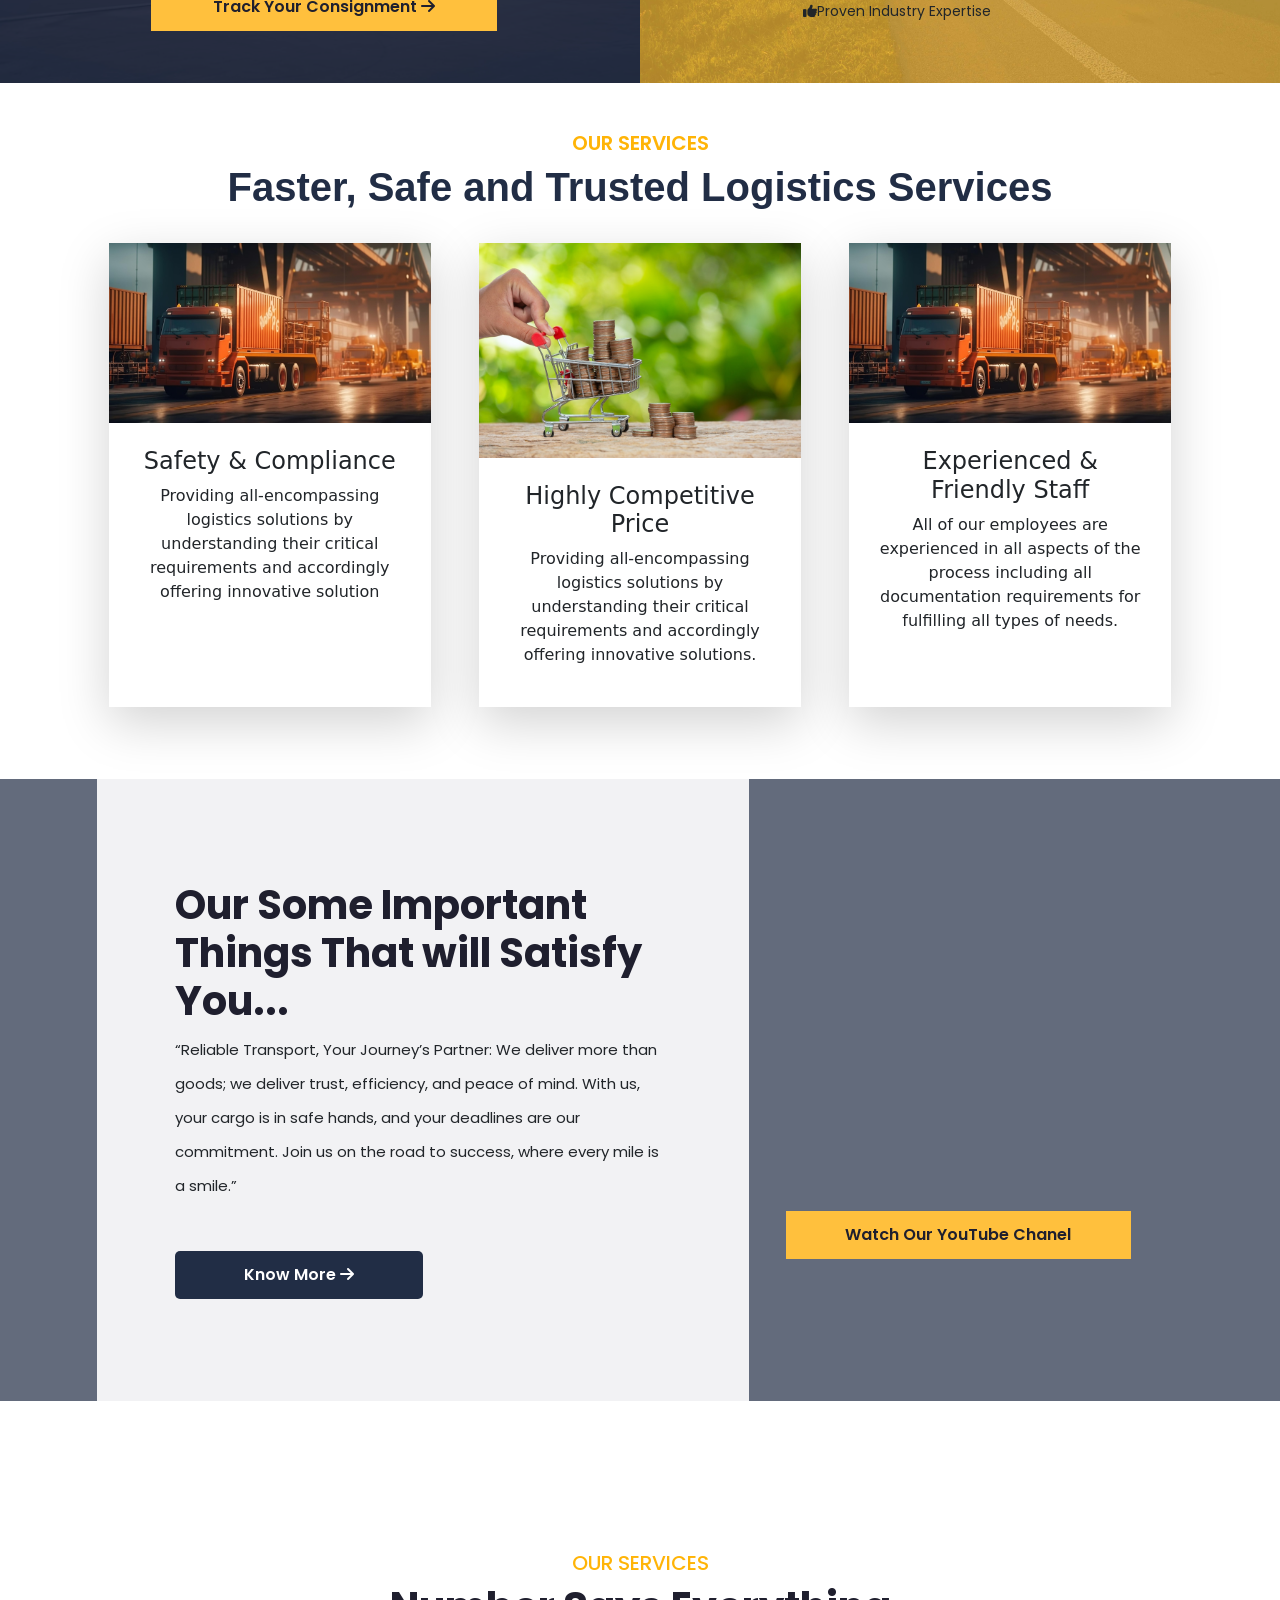
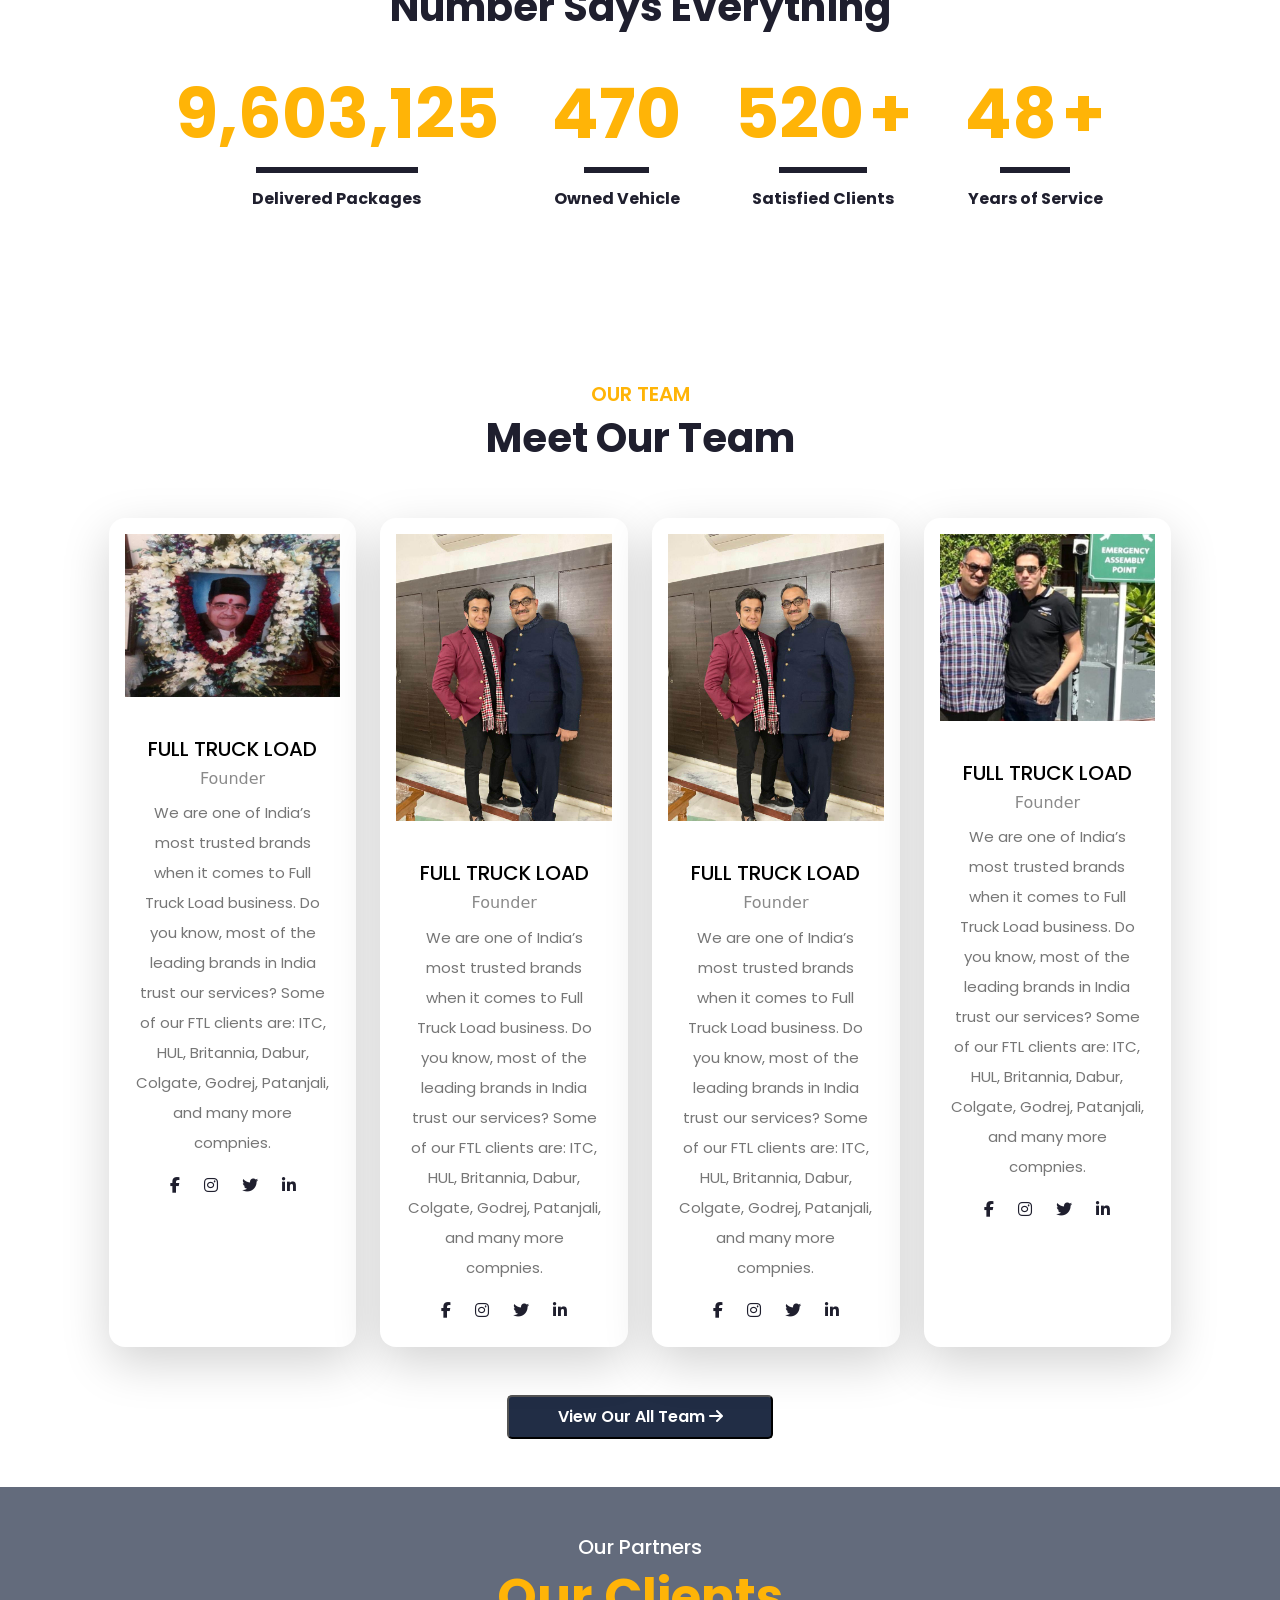
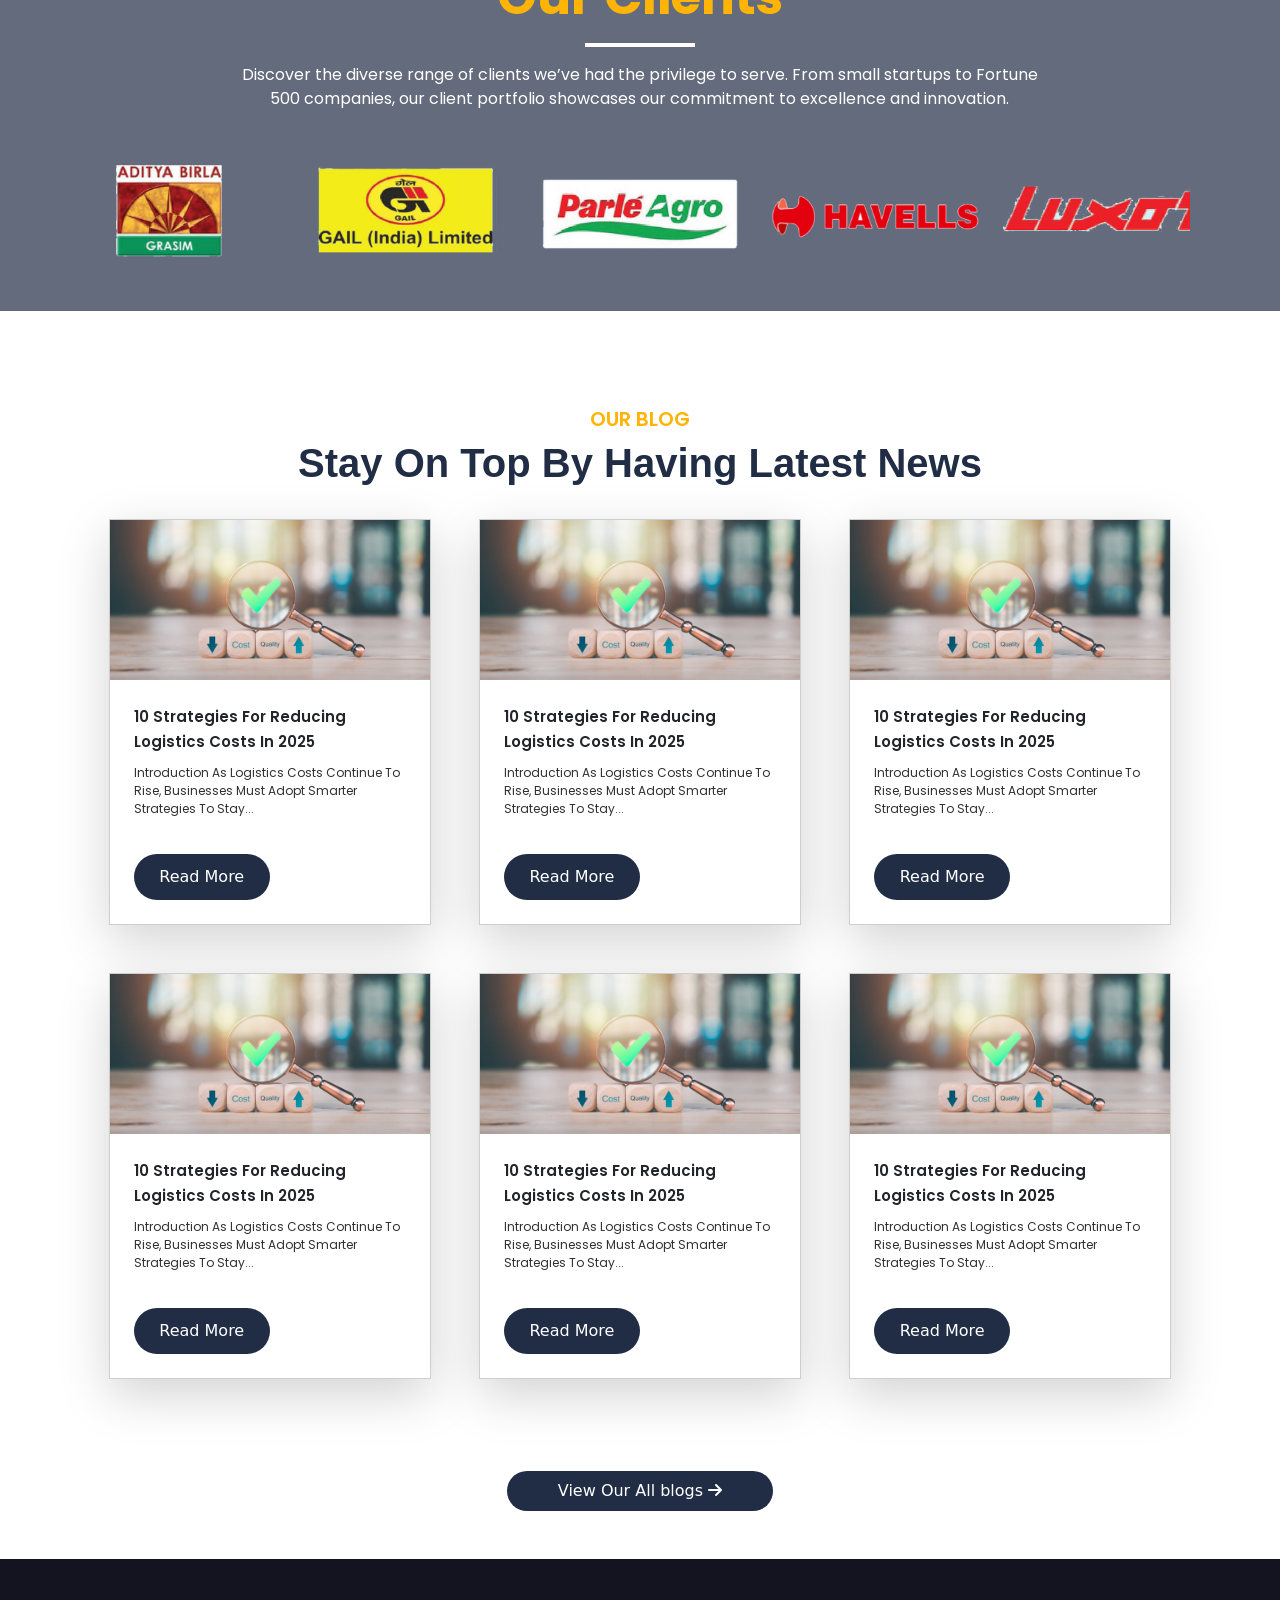
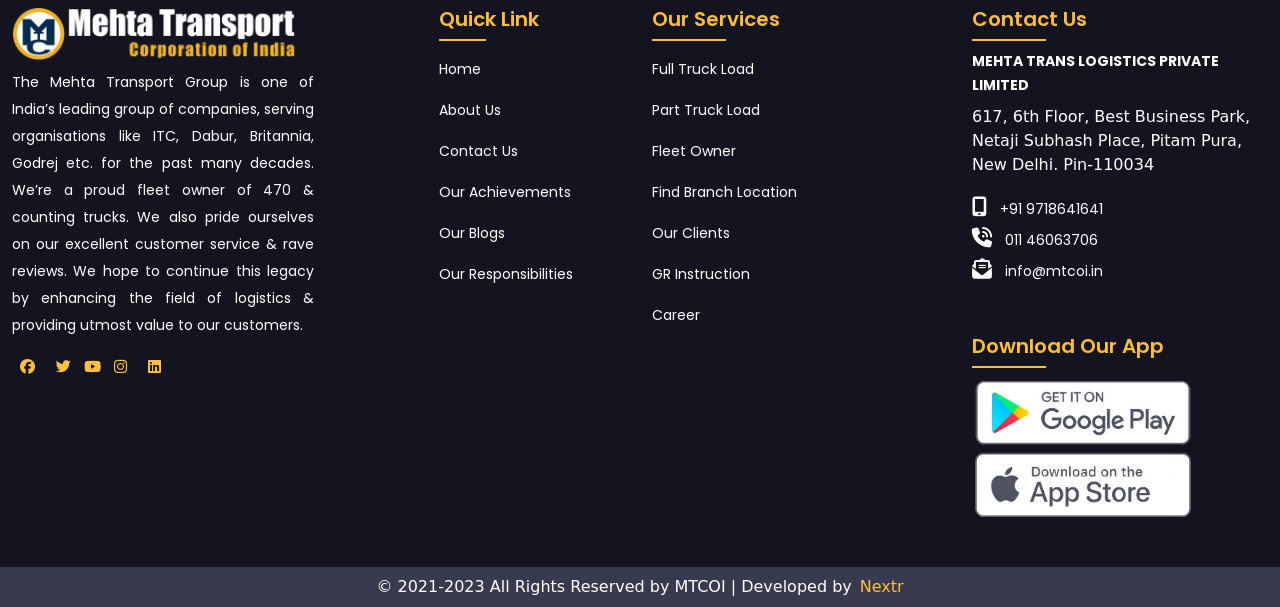
==== commit 6602ec21: "mahta commit" ====
--- a/index.html
+++ b/index.html
@@ -138,7 +138,7 @@
       <nav
         class="d-flex text-white py-3 px-5 align-items-center justify-content-between w-100 navbar"
       >
-        <div class="d-md-none d-lg-block">
+        <div class="d-md-none d-sm-none d-none d-lg-block">
           <ul class="list-inline">
             <li class="list-inline-item">
               <i class="fa-solid fa-phone mx-2"></i
@@ -201,7 +201,7 @@
             class="banner-header z-1 w-100 position-absolute top-0 start-0 d-flex align-items-center justify-content-between"
           >
             <div class="logo w-100">
-              <img src="assets/img/logo2.png" alt="logo" width="594" />
+              <img src="assets/img/logo2.png" alt="logo" width="594" class="w-md-25" />
             </div>
             <div class="menu-btn">
               <button class="d-flex align-items-center">
@@ -225,7 +225,7 @@
         <div class="row">
           <div class="col-md-4"></div>
           <div class="col-md-4">
-            <div class="banner-btn position-absolute">
+            <div class="banner-btn position-absolute d-lg-none d-sm-block">
               <button class="rounded-2">View Our Services</button>
             </div>
           </div>
@@ -374,7 +374,7 @@
               </div>
             </div>
             <div
-              class="d-flex flex-md-column flex-sm-column flex-lg-row justify-content-center gap-xl-5 gap-md-2"
+              class="d-flex flex-column flex-md-column flex-sm-column flex-lg-row justify-content-center gap-xl-5 gap-md-2"
             >
               <div
                 class="card border border-black h-auto rounded-0 shadow-lg"
@@ -575,10 +575,11 @@
               </div>
             </div>
             <div
-              class="d-flex d-flex flex-md-column flex-sm-column flex-lg-row flex-xl-row justify-content-center gap-xl-5 gap-md-3 py-4"
+              class="d-flex d-flex flex-column flex-md-column flex-sm-column flex-lg-row flex-xl-row justify-content-center gap-xl-5 gap-md-3 py-4"
             >
               <div
                 class="card rounded-0 border border-0 shadow-lg"
+                id="card"
                 style="width: 23rem"
               >
                 <img
@@ -601,6 +602,7 @@
               </div>
               <div
                 class="card rounded-0 border border-0 shadow-lg"
+                id="card"
                 style="width: 23rem"
               >
                 <img
@@ -623,6 +625,7 @@
               </div>
               <div
                 class="card rounded-0 border border-0 shadow-lg"
+                id="card"
                 style="width: 23rem"
               >
                 <img
@@ -714,7 +717,7 @@
             </div>
 
             <div
-              class="service3-data d-flex flex-md-column flex-lg-row justify-content-between align-items-md-center"
+              class="service3-data d-flex flex-column align-items-center flex-md-column flex-sm-column flex-lg-row justify-content-between align-items-md-center align-items-sm-center"
             >
               <div class="pt-4">
                 <span>9,603,125</span>
@@ -756,7 +759,7 @@
                 <h2 class="text-center">Meet Our Team</h2>
               </div>
             </div>
-            <div class="d-flex d-flex flex-md-column flex-sm-column flex-lg-row flex-xl-row justify-content-center gap-4 pt-5">
+            <div class="d-flex d-flex flex-column flex-md-column flex-sm-column flex-lg-row flex-xl-row justify-content-center gap-4 pt-5">
               <div
                 class="card h-auto border border-0 rounded-4 shadow-lg"
                 style="width: 18rem"
@@ -1017,7 +1020,7 @@
                 <h2 class="text-center">Stay on Top By having Latest news</h2>
               </div>
             </div>
-            <div class="d-flex justify-content-center gap-5 py-4">
+            <div class="d-flex flex-column flex-sm-column flex-md-column flex-lg-row flex-xl-row justify-content-center gap-5 py-4">
               <div class="card rounded-0 shadow-lg h-50" style="width: 23rem">
                 <img
                   src="assets/img/vecteezy_management-strategies-increase-efficiency-to-control-costs_47846775-768x384.jpg"
@@ -1082,7 +1085,7 @@
                 </div>
               </div>
             </div>
-            <div class="d-flex justify-content-center gap-5 py-4">
+            <div class="d-flex flex-column flex-sm-column flex-md-column flex-lg-row flex-xl-row justify-content-center gap-5 py-4">
               <div class="card rounded-0 shadow-lg h-50" style="width: 23rem">
                 <img
                   src="assets/img/vecteezy_management-strategies-increase-efficiency-to-control-costs_47846775-768x384.jpg"
--- a/assets/media query/media query.css
+++ b/assets/media query/media query.css
@@ -1,6 +1,6 @@
 @media (max-width: 1024px) {
   #frame2 {
-    width: 45vw !important;
+    width: 37vw !important;
     height: 50%;
   }
   main .contact-section .contact .contact-info {
@@ -25,7 +25,7 @@
     margin: 20px 0;
   }
   main .message-section .message .message-vid-btn button {
-    width: 408px;
+    width: 37vw;
   }
   .our-service2 .service2 .card {
     width: 32rem !important;
@@ -37,12 +37,65 @@
     font-size: 9vw;
   }
   main .banner-section .video .banner-h2 h2 {
-    font-size: 6vw!important;
+    font-size: 6vw !important;
   }
   main .banner-section .video .banner-para {
     width: 22%;
+  }
 }
+@media (max-width: 768px) {
+  .our-service .service .card {
+    width: 96vw !important;
+    margin: auto;
+  }
+
+  main .our-service .service .card-icon {
+    width: 16vw;
+  }
+  main .our-service .service .card-icon {
+    padding: 39px 34px;
+    top: 11%;
+    left: 42%;
+  }
+  main .our-service .service .card-icon i {
+    font-size: 5.5vw !important;
+  }
+  #card {
+    width: 91vw !important;
+    margin: auto;
+  }
+  #frame2 {
+    width: 92vw !important;
+    height: 77%;
+  }
+  .our-team .team .card {
+    width: 90vw !important;
+    margin: auto;
+  }
+  .our-blog .blog .card {
+    width: 88vw !important;
+    margin: auto;
+  }
 }
+@media (max-width: 500px) {
+  .logo img {
+    width: 10rem !important;
+  }
+  main .banner-section .video .menu-btn button {
+    padding: 7px 25px;
+    width: 123px;
+  }
+  .ham-overlay .ham-nav-list {
+    width: 100% !important;
+  }
+  main .banner-section .video .banner-para {
+    width: 67%;
+  }
+  .ham-logo img{
+    width: 22rem!important;
+  }
+}
+
 @media (min-width: 1024px) {
   #frame2 {
     width: 250%;
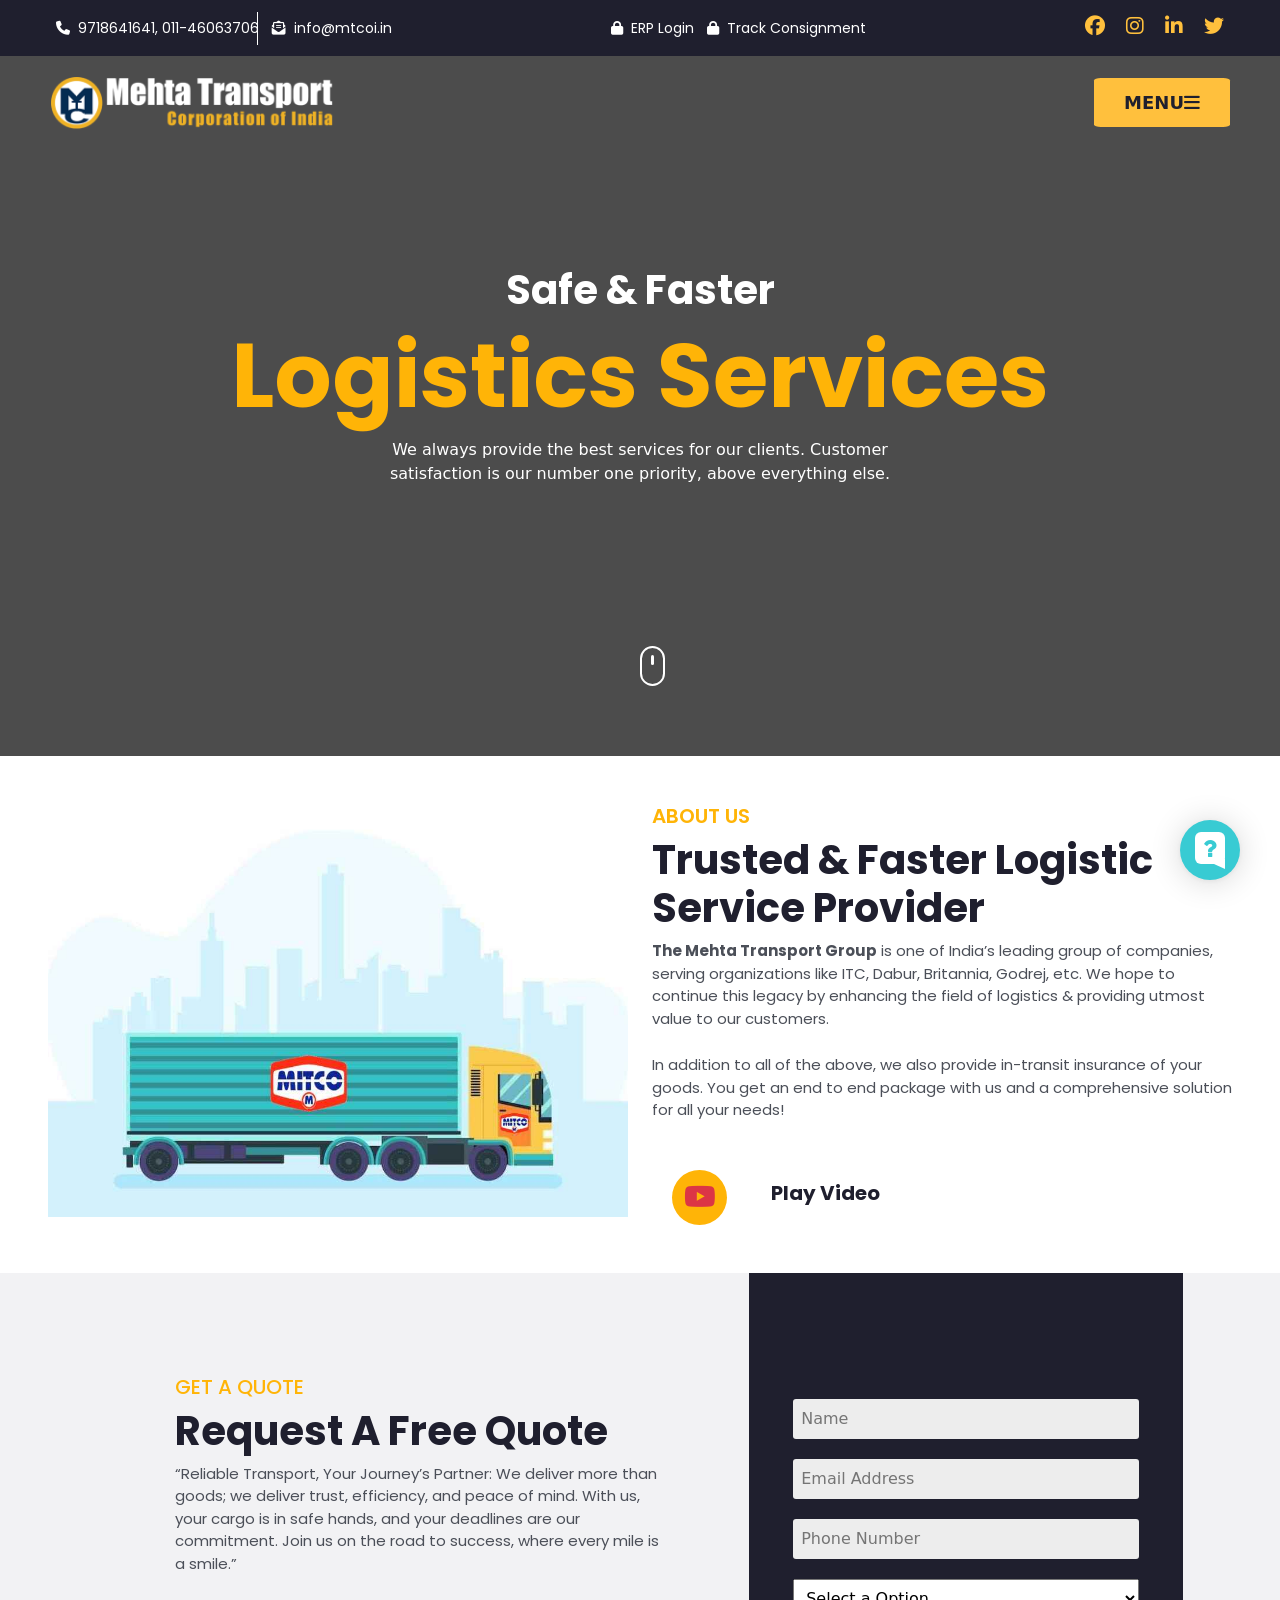
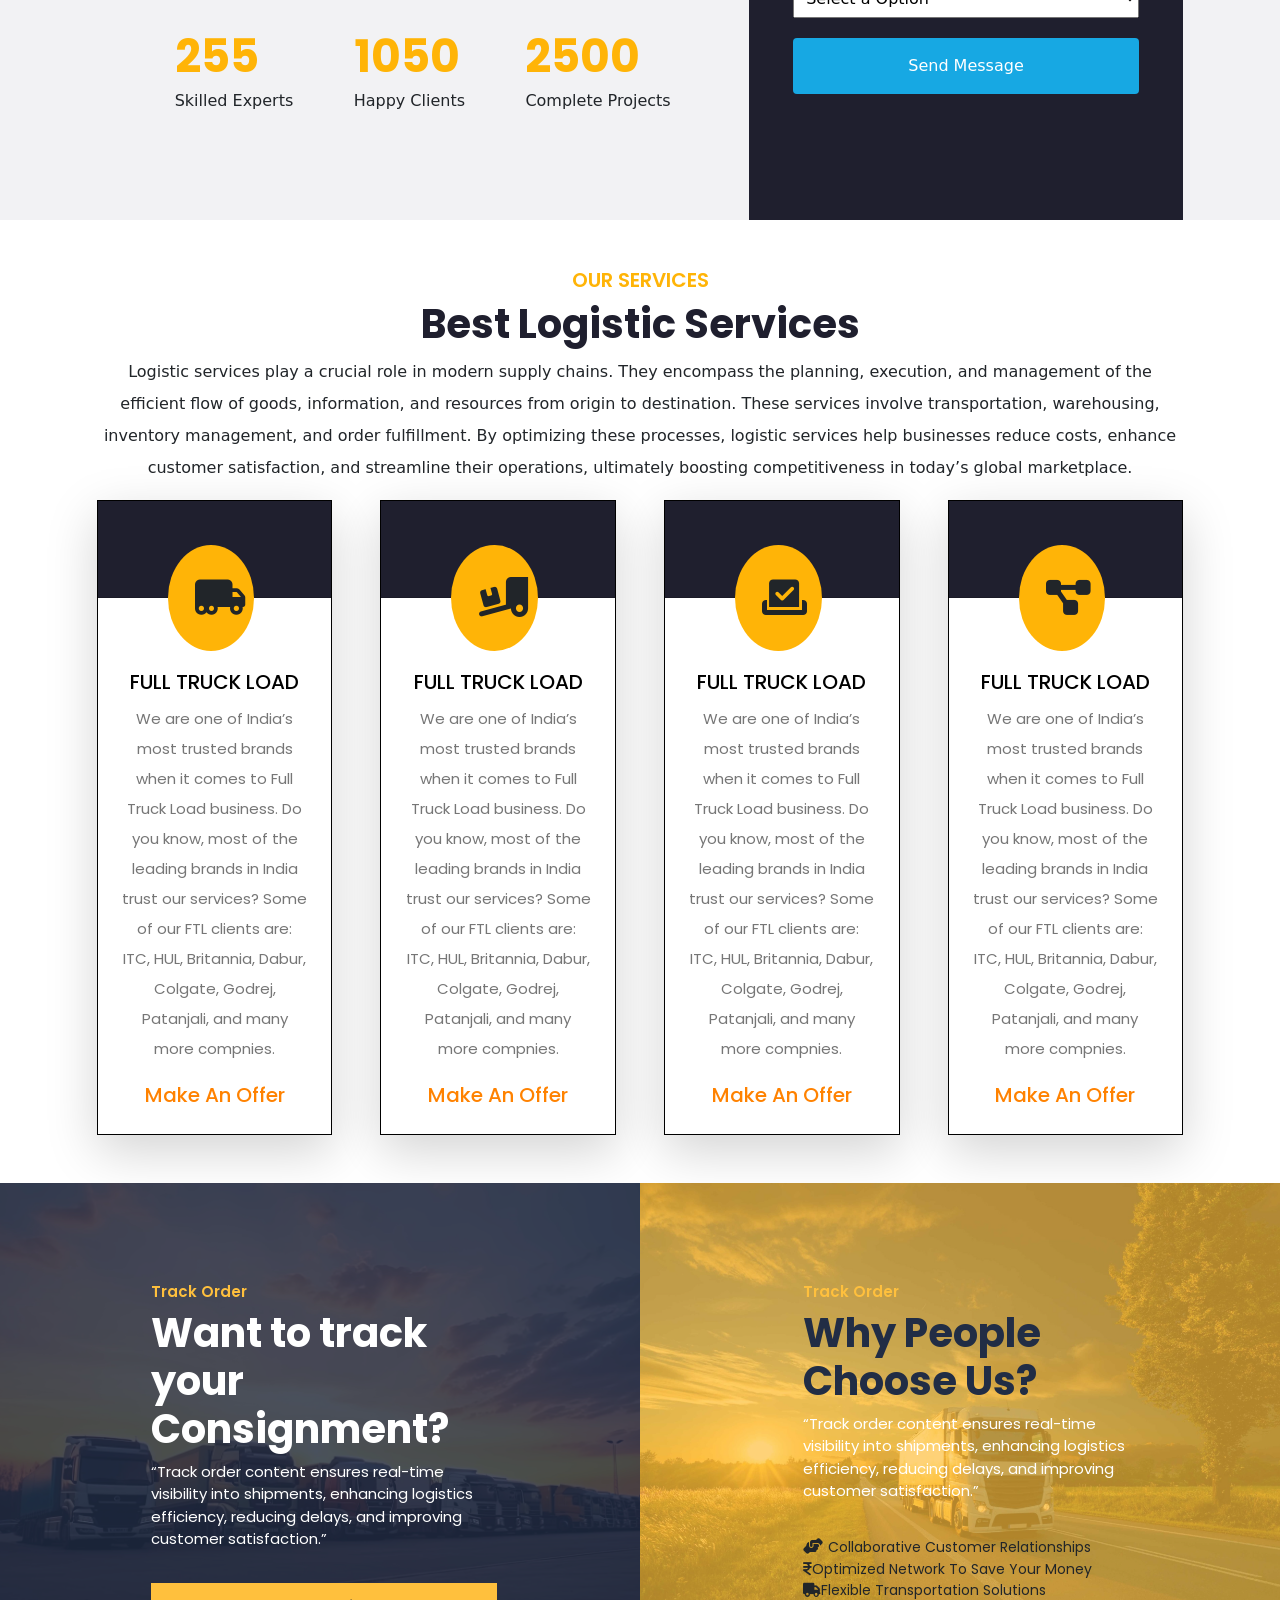
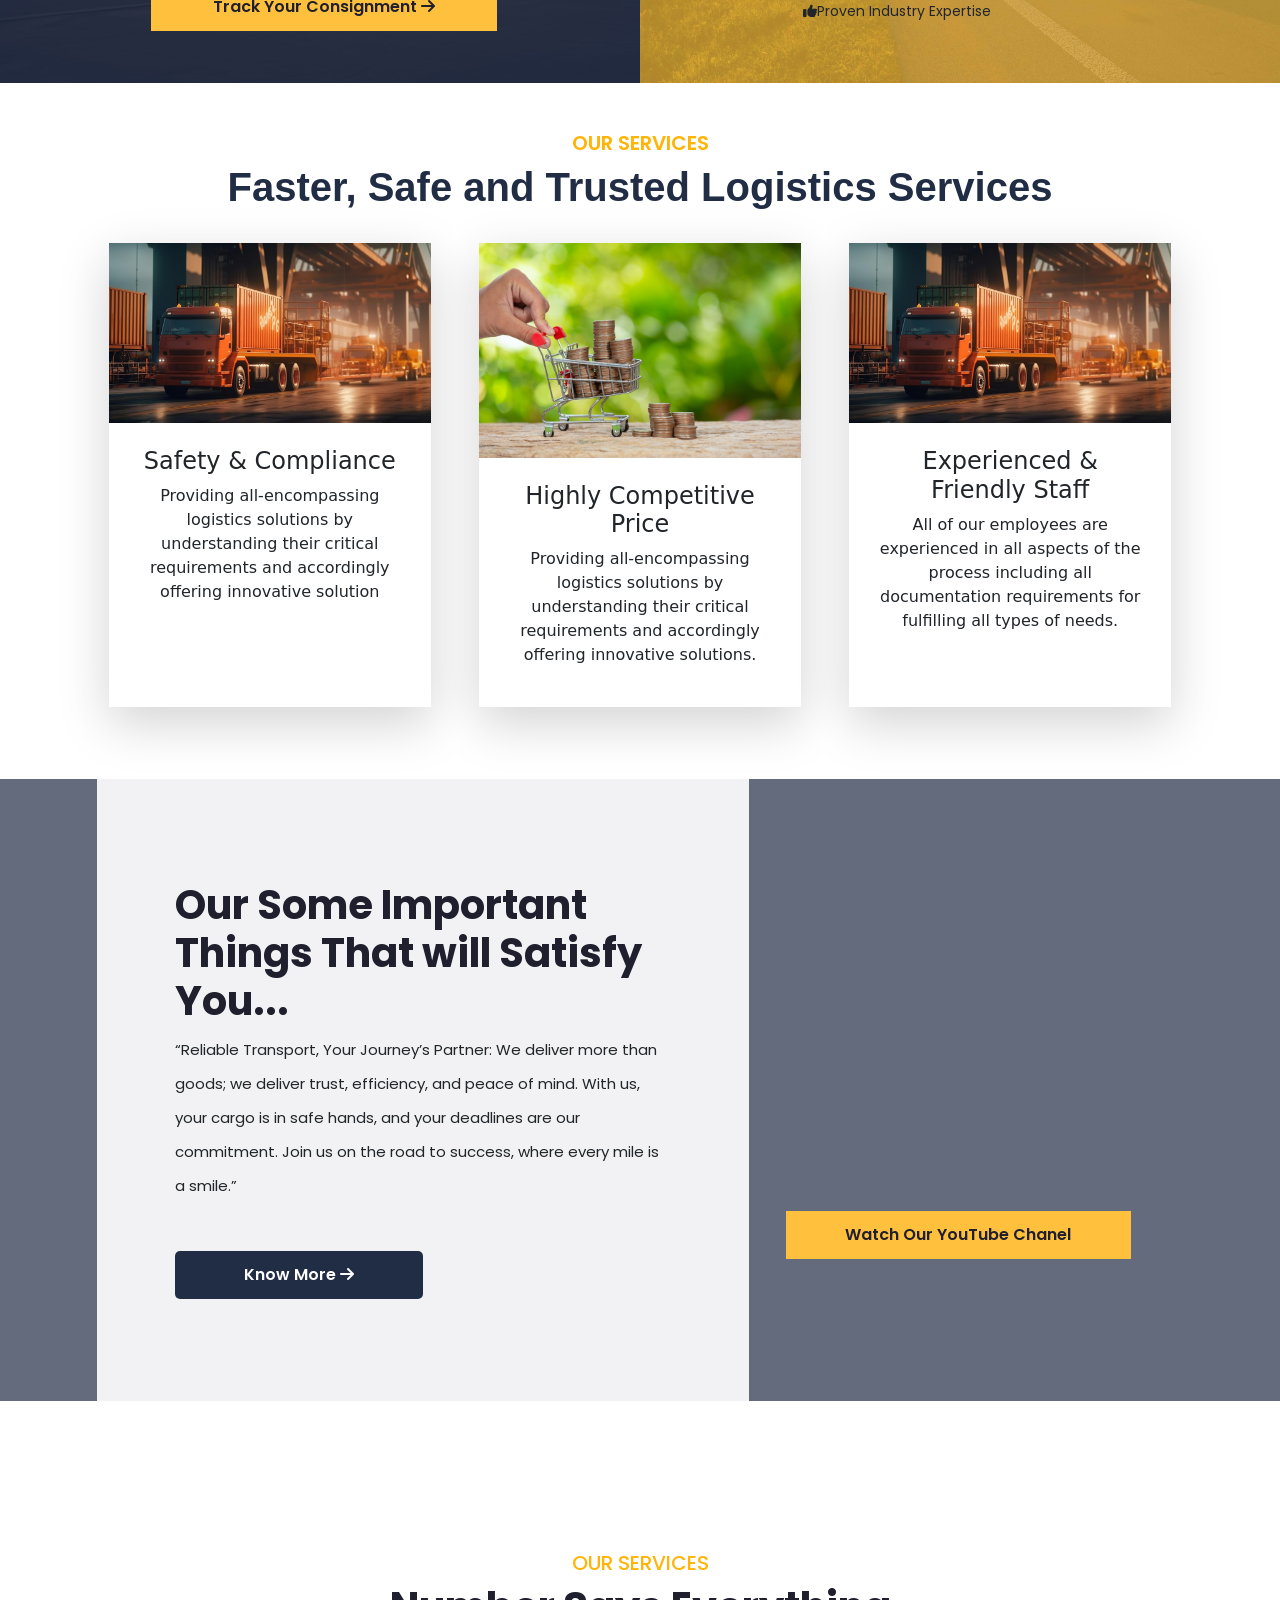
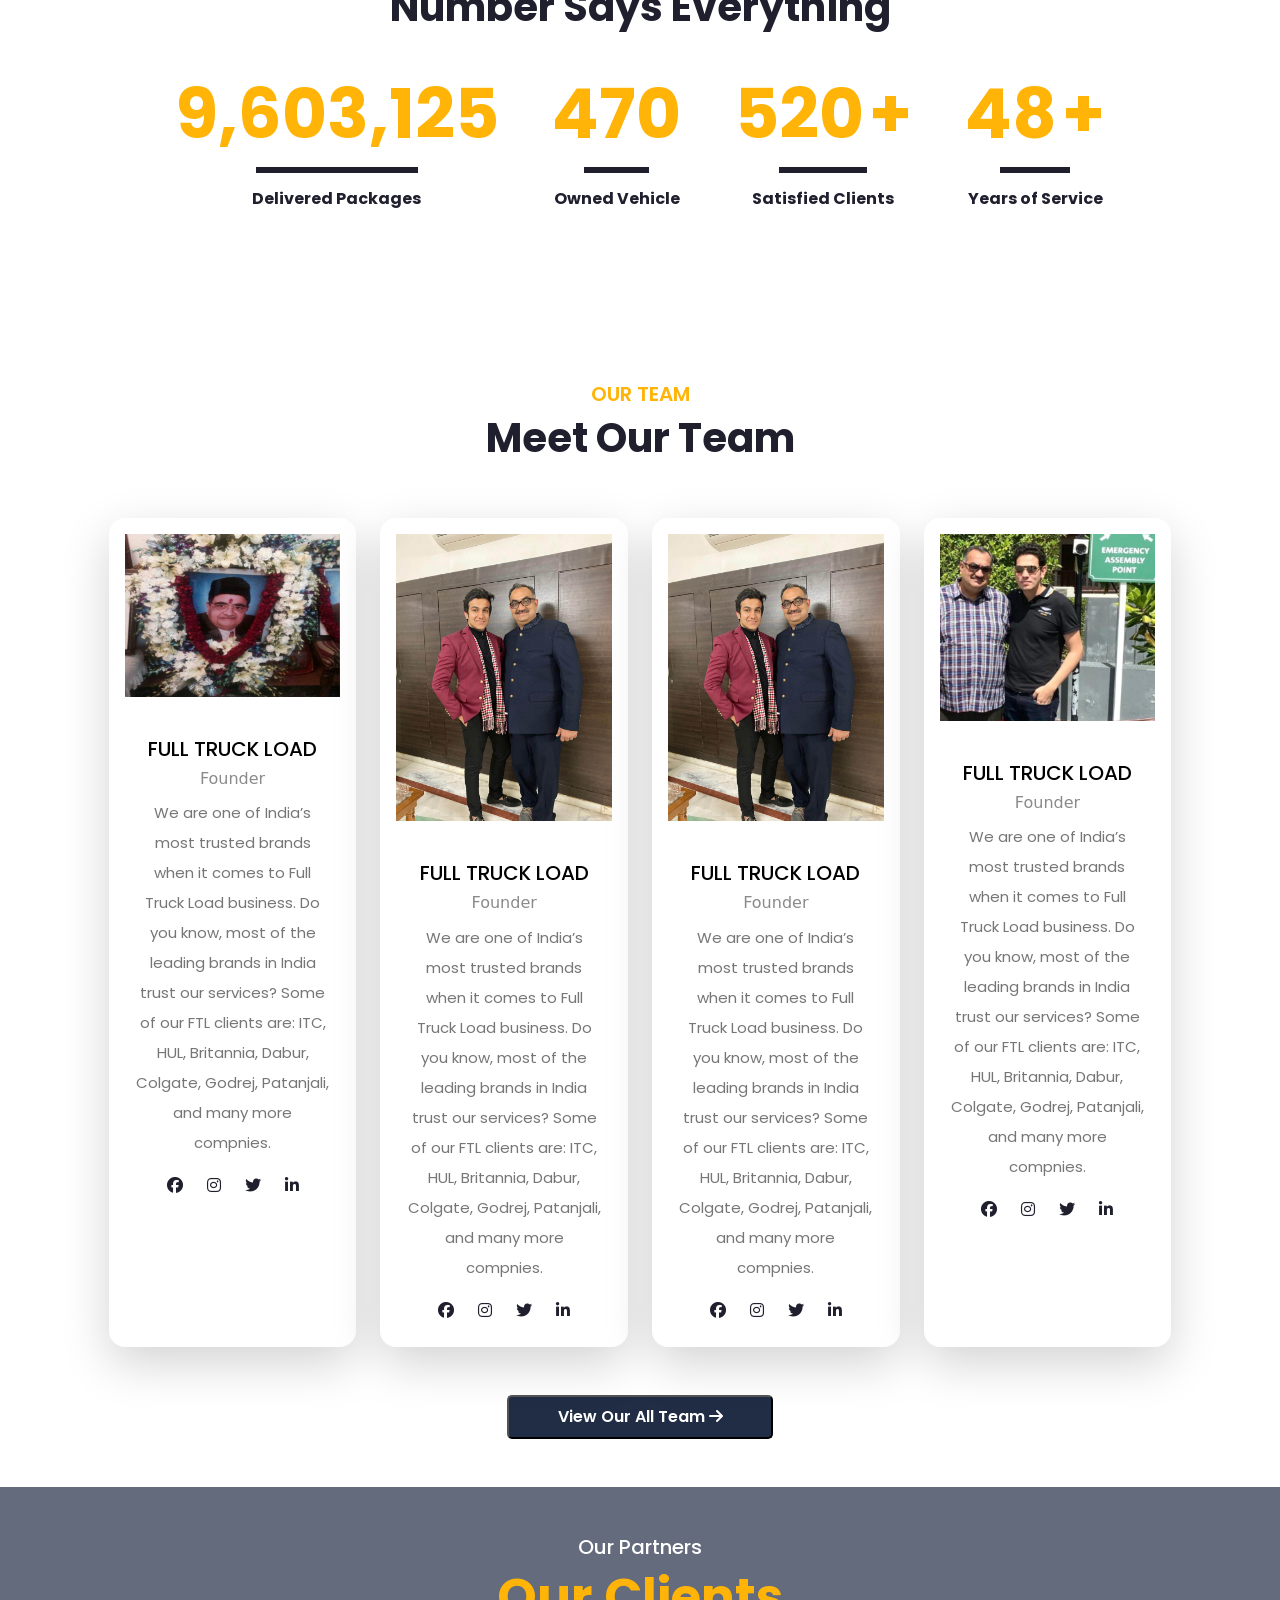
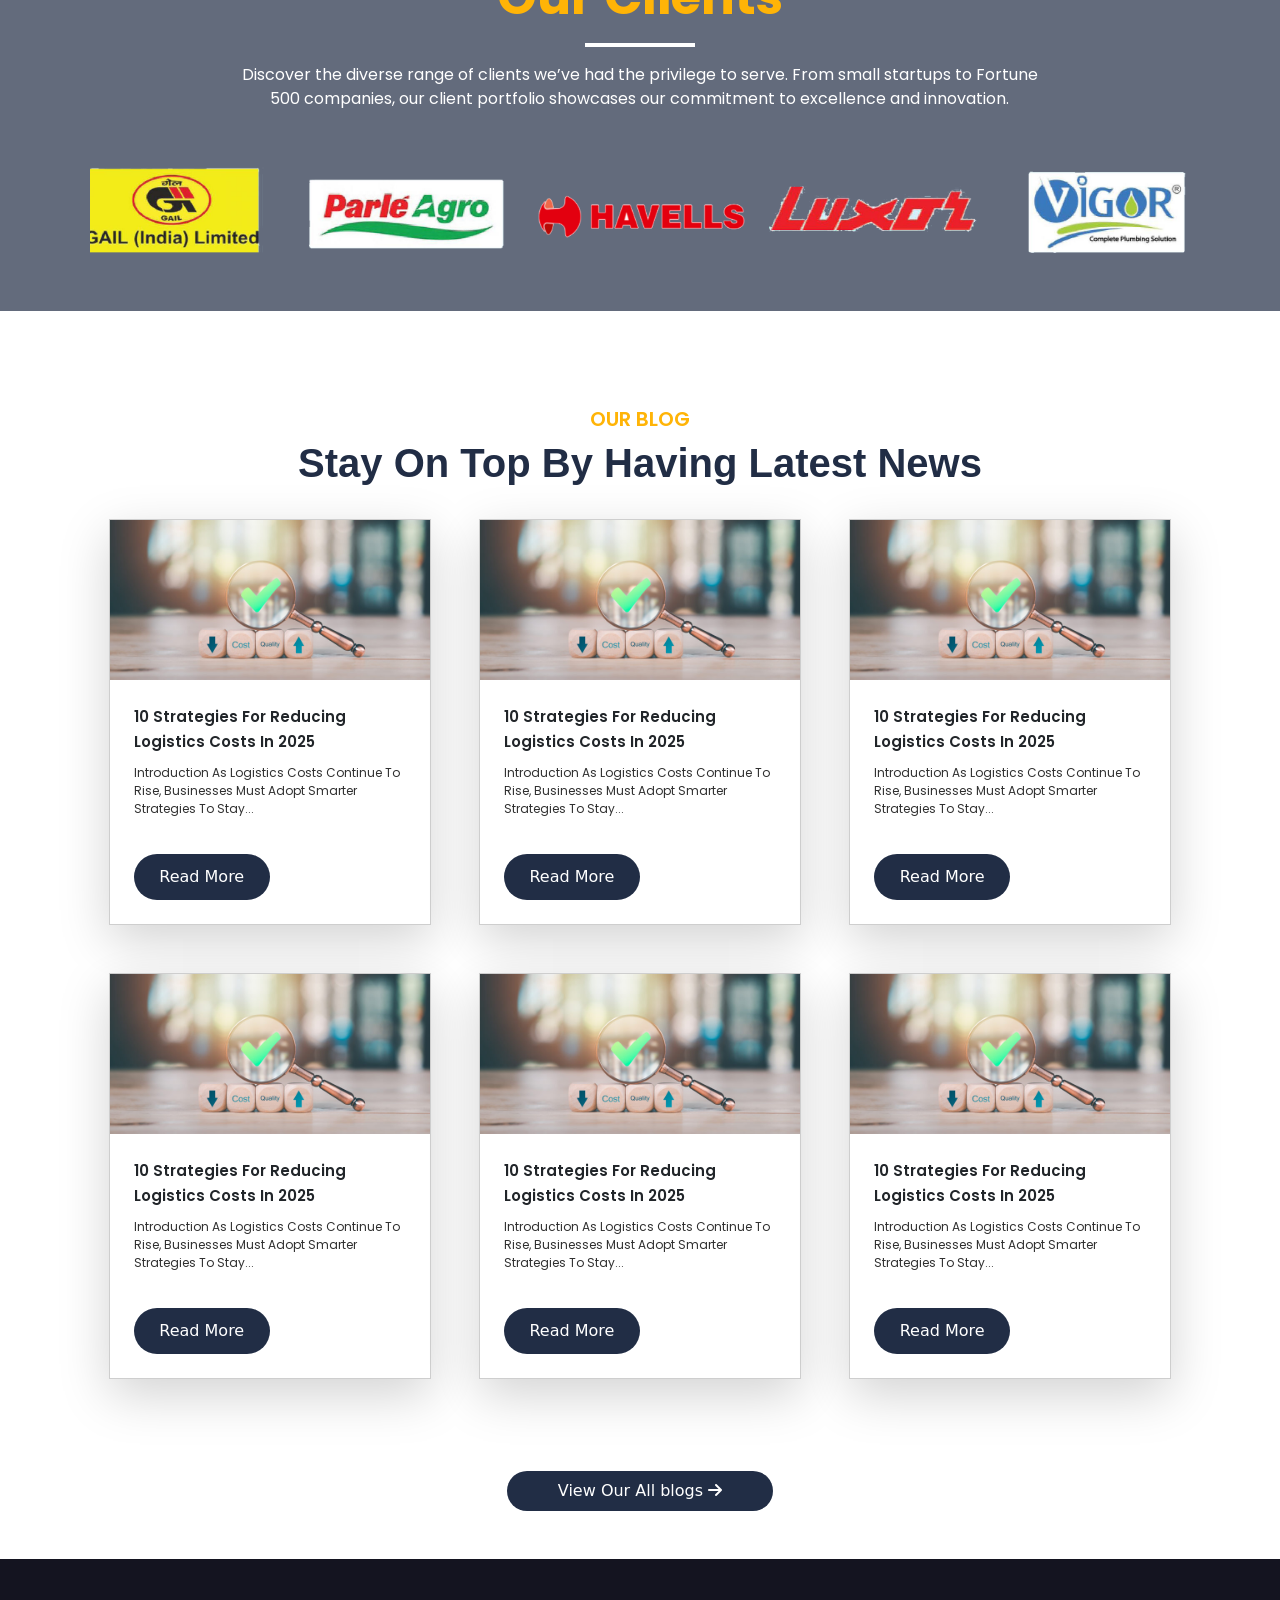
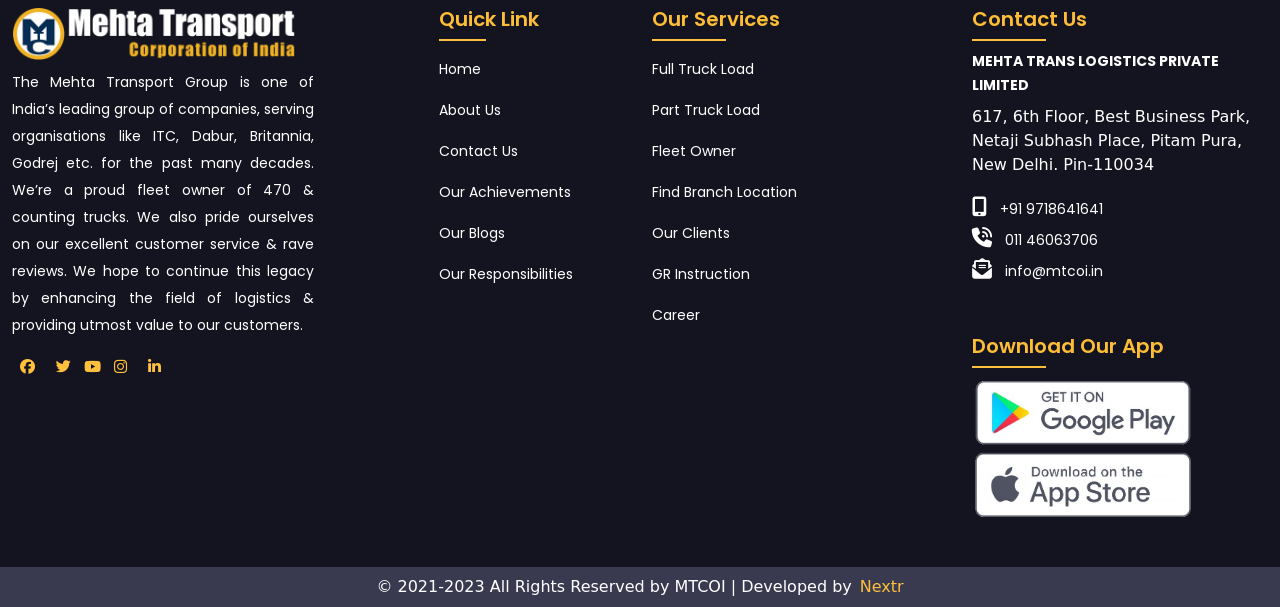
==== commit 951e3ccf: "mahta commit" ====
--- a/index.html
+++ b/index.html
@@ -57,6 +57,11 @@
     <link rel="stylesheet" href="assets/swiper.css/swiper.css" />
     <!-- media query -->
     <link rel="stylesheet" href="assets/media query/media query.css" />
+    <!-- popup -->
+    <link
+      rel="stylesheet"
+      href="https://maxcdn.bootstrapcdn.com/font-awesome/4.7.0/css/font-awesome.min.css"
+    />
   </head>
   <body>
     <!-- hamburger overlay start -->
@@ -201,7 +206,12 @@
             class="banner-header z-1 w-100 position-absolute top-0 start-0 d-flex align-items-center justify-content-between"
           >
             <div class="logo w-100">
-              <img src="assets/img/logo2.png" alt="logo" width="594" class="w-md-25" />
+              <img
+                src="assets/img/logo2.png"
+                alt="logo"
+                width="594"
+                class="w-md-25"
+              />
             </div>
             <div class="menu-btn">
               <button class="d-flex align-items-center">
@@ -222,14 +232,10 @@
             </div>
           </div>
         </div>
-        <div class="row">
-          <div class="col-md-4"></div>
-          <div class="col-md-4">
-            <div class="banner-btn position-absolute d-lg-none d-sm-block">
-              <button class="rounded-2">View Our Services</button>
-            </div>
-          </div>
-          <div class="col-md-4"></div>
+        <div
+          class="banner-btn position-absolute d-lg-none d-sm-block d-md-flex d-sm-flex justify-content-md-center justify-content-sm-center w-100"
+        >
+          <button class="rounded-2">View Our Services</button>
         </div>
         <div class="scroll-down w-100 text-center">
           <a href="#about-section">
@@ -656,7 +662,9 @@
       <section class="message-section message-parallax position-relative z-1">
         <div class="message-overlay position-absolute z-3 w-100 h-100"></div>
         <div class="message row justify-content-center align-items-center mb-5">
-          <div class="col-xl-5 col-md-12 col-sm-12 col-xl-6 col-lg-6 message-info z-3">
+          <div
+            class="col-xl-5 col-md-12 col-sm-12 col-xl-6 col-lg-6 message-info z-3"
+          >
             <div class="message-h2">
               <h2>Our Some Important Things That will Satisfy You...</h2>
             </div>
@@ -677,7 +685,9 @@
             </div>
           </div>
 
-          <div class="col-xl-4 col-lg-4 col-md-12 col-sm-12 message-video align-items-center z-3">
+          <div
+            class="col-xl-4 col-lg-4 col-md-12 col-sm-12 message-video align-items-center z-3"
+          >
             <div id="tabs2">
               <div class="w-50">
                 <div id="play-btn">
@@ -759,7 +769,9 @@
                 <h2 class="text-center">Meet Our Team</h2>
               </div>
             </div>
-            <div class="d-flex d-flex flex-column flex-md-column flex-sm-column flex-lg-row flex-xl-row justify-content-center gap-4 pt-5">
+            <div
+              class="d-flex d-flex flex-column flex-md-column flex-sm-column flex-lg-row flex-xl-row justify-content-center gap-4 pt-5"
+            >
               <div
                 class="card h-auto border border-0 rounded-4 shadow-lg"
                 style="width: 18rem"
@@ -1020,7 +1032,9 @@
                 <h2 class="text-center">Stay on Top By having Latest news</h2>
               </div>
             </div>
-            <div class="d-flex flex-column flex-sm-column flex-md-column flex-lg-row flex-xl-row justify-content-center gap-5 py-4">
+            <div
+              class="d-flex flex-column flex-sm-column flex-md-column flex-lg-row flex-xl-row justify-content-center gap-5 py-4"
+            >
               <div class="card rounded-0 shadow-lg h-50" style="width: 23rem">
                 <img
                   src="assets/img/vecteezy_management-strategies-increase-efficiency-to-control-costs_47846775-768x384.jpg"
@@ -1085,7 +1099,9 @@
                 </div>
               </div>
             </div>
-            <div class="d-flex flex-column flex-sm-column flex-md-column flex-lg-row flex-xl-row justify-content-center gap-5 py-4">
+            <div
+              class="d-flex flex-column flex-sm-column flex-md-column flex-lg-row flex-xl-row justify-content-center gap-5 py-4"
+            >
               <div class="card rounded-0 shadow-lg h-50" style="width: 23rem">
                 <img
                   src="assets/img/vecteezy_management-strategies-increase-efficiency-to-control-costs_47846775-768x384.jpg"
@@ -1304,8 +1320,67 @@
     </footer>
     <!-- footer end -->
 
-    <!-- chat popup-->
-    <div class="chat-popup"></div>
+    <!-- chat popup -->
+    <button class="chat-open-dialog">
+      <span class="fa fa-question"></span>
+    </button>
+    <button class="chat-button-destroy">
+      <span class="fa fa-close"></span>
+    </button>
+
+    <div class="chat-popup">
+      <div class="chat-windows">
+        <div class="chat-window-one">
+          <div class="chat-header">
+            <h4>Need Help?</h4>
+            <form id="chatForm">
+              <table class="webchat-config">
+                <tbody>
+                  <tr>
+                    <td>
+                      <input
+                        type="text"
+                        id="firstName"
+                        value=""
+                        placeholder="Your Name"
+                      />
+                    </td>
+                  </tr>
+                  <tr>
+                    <td>
+                      <input
+                        type="text"
+                        id="agentEmail"
+                        value=""
+                        placeholder="Your Email"
+                      />
+                    </td>
+                  </tr>
+                </tbody>
+              </table>
+            </form>
+            <button
+              class="chat-button-start fa-commenting-o fa"
+              type="button"
+              onclick="startEmbeddedChat()"
+            >
+              <span>Chat Now</span>
+            </button>
+          </div>
+          <div class="chat-phone-number">
+            <small
+              >Available Mon-Fri <br />
+              10pm-5pm EST</small
+            >
+            646-491-6500
+          </div>
+        </div>
+        <div class="chat-window-two">
+          <div id="chatContainer" style="height: 600px"></div>
+        </div>
+      </div>
+    </div>
+
     <!-- custom javascript -->
     <script src="script.js"></script>
     <!-- bootstrap script -->
@@ -1317,5 +1392,12 @@
     <!-- swiperjs script -->
     <script src="https://cdn.jsdelivr.net/npm/swiper@11/swiper-bundle.min.js"></script>
     <script src="assets/swiper scipt/swiper script.js"></script>
+    <!-- chat popup -->
+    <script src="https://ajax.googleapis.com/ajax/libs/jquery/3.1.1/jquery.min.js"></script>
+
+    <script
+      src="https://apps.mypurecloud.com/webchat/jsapi-v1.js"
+      type="text/javascript"
+    ></script>
   </body>
 </html>
--- a/style.css
+++ b/style.css
@@ -228,7 +228,7 @@
   font-weight: 700;
   font-size: 40px;
 }
-main #about-section .about p{
+main #about-section .about p {
   font-family: "Poppins", Sans-serif;
   font-size: 15px;
   color: #4b4f58;
@@ -279,7 +279,7 @@
   font-size: 20px;
   font-weight: 600;
 }
-main .contact-section .contact-para p{
+main .contact-section .contact-para p {
   font-family: "Poppins", Sans-serif;
   font-size: 15px;
   color: #4b4f58;
@@ -473,7 +473,7 @@
   font-size: 20px;
   font-weight: 600;
 }
-main .message-section .message p{
+main .message-section .message p {
   font-size: 15px;
   font-family: "Poppins", Sans-serif;
   line-height: 34px;
@@ -892,3 +892,245 @@
 .open-nav {
   display: block !important;
 }
+/* chat popup style */
+/* .chat-popup {
+  width: 2vw;
+  padding: 1vw 2vw;
+  border-radius: 50%;
+  background-color: #a886cd;
+  z-index: 100;
+  position: fixed;
+  margin: 20px;
+  cursor: pointer;
+}
+.chat-popup i{
+  font-size: 2vw;
+} */
+
+.chat-button-destroy:focus, .chat-open-dialog:focus {
+  outline: none;
+}
+
+
+.chat-button-destroy span.fa-close:before {
+  font-size: 24px;
+  color: white;
+  text-align: center;
+  margin: -4px 0 0;
+  display: block;
+}
+
+.chat-open-dialog span.fa-question:before {
+background:white;
+color:#38CBD3;
+font-size: 24px;
+display:block;
+padding: 4px 8px;
+border-radius: 6px;
+opacity: 1;
+-webkit-transition: all ease .5s;
+-moz-transition: all ease .5s;
+-ms-transition: all ease .5s;
+-o-transition: all ease .5s;
+transition: all ease .5s;
+}
+
+.chat-open-dialog span.fa-question::after {
+  content: '';
+  width: 0;
+  height: 0;
+  float: right;
+  border-left: 22px solid transparent;
+  border-right: 0px solid transparent;
+  border-top: 10px solid white;
+  padding: 0;
+  margin-top: -5px;
+  display: inline-block;
+}
+
+
+button.chat-open-dialog {
+z-index: 2147483000;
+position: fixed;
+border: none;
+bottom: 20px;
+right: 40px;
+width: 60px;
+height: 60px;
+border-radius: 50%;
+box-shadow: 0 1px 6px rgba(0, 0, 0, 0.06), 0 2px 32px rgba(0, 0, 0, 0.16);
+background: url(/img/vremi_chat.png) no-repeat center #38CBD3;
+background-size: 28px;
+-webkit-transition: all ease .5s;
+-moz-transition: all ease .5s;
+-ms-transition: all ease .5s;
+-o-transition: all ease .5s;
+transition: all ease .5s;
+cursor: pointer;
+}
+button.chat-open-dialog.active {
+transform: rotate(90deg);
+opacity: 0;
+-webkit-transition: all ease .5s;
+-moz-transition: all ease .5s;
+-ms-transition: all ease .5s;
+-o-transition: all ease .5s;
+transition: all ease .5s;
+}
+
+button.chat-button-destroy {
+opacity: 0;
+z-index: -5;
+position: fixed;
+bottom: 20px;
+right: 40px;
+width: 60px;
+height: 60px;
+border-radius: 50%;
+border: none;
+
+}
+button.chat-button-destroy.active {
+opacity: 1;
+z-index: 2147483000;
+-webkit-transition: all ease .5s;
+-moz-transition: all ease .5s;
+-ms-transition: all ease .5s;
+-o-transition: all ease .5s;
+transition: all ease .5s;
+box-shadow: 0 1px 6px rgba(0, 0, 0, 0.06), 0 2px 32px rgba(0, 0, 0, 0.16);
+background: #38CBD3;
+background-size: 14px;
+display: block;
+cursor: pointer;
+transform: rotate(180deg);
+}
+
+.chat-popup {
+position: fixed;
+bottom: 100px;
+right: 40px;
+width: 370px;
+max-height: 590px;
+height: 0;
+opacity: 0;
+-webkit-transition: all ease .5s;
+-moz-transition: all ease .5s;
+-ms-transition: all ease .5s;
+-o-transition: all ease .5s;
+transition: all ease .5s;
+background: white;
+overflow: hidden;
+}
+.chat-popup.active {
+opacity: 1;
+z-index: 2147483000;
+height: calc(100% - 95px - 20px);
+max-height: 590px;
+-webkit-box-shadow: 0 5px 40px rgba(0, 0, 0, 0.16);
+-moz-box-shadow: 0 5px 40px rgba(0, 0, 0, 0.16);
+box-shadow: 0 5px 40px rgba(0, 0, 0, 0.16);
+border-radius: 8px;
+-webkit-transition: all ease .5s;
+-moz-transition: all ease .5s;
+-ms-transition: all ease .5s;
+-o-transition: all ease .5s;
+transition: all ease .5s;
+}
+.chat-popup.chat-init .chat-windows {
+transform: translateX(-370px);
+-webkit-transition: all ease .5s;
+-moz-transition: all ease .5s;
+-ms-transition: all ease .5s;
+-o-transition: all ease .5s;
+transition: all ease .5s;
+}
+.chat-popup .chat-windows {
+width: 200%;
+}
+.chat-popup .chat-windows .chat-window-one, .chat-popup .chat-windows .chat-window-two {
+float: left;
+width: 50%;
+height: 100%;
+}
+.chat-popup .chat-header {
+background: #38CBD3;
+border-radius: 8px 8px 0 0;
+padding: 35px 0;
+-webkit-transition: all ease .5s;
+-moz-transition: all ease .5s;
+-ms-transition: all ease .5s;
+-o-transition: all ease .5s;
+transition: all ease .5s;
+}
+.chat-popup .chat-header h4 {
+color: white;
+text-align: center;
+font-weight: 600;
+margin: 0;
+padding: 0 0 10px;
+}
+.chat-popup .chat-header .chat-button-start {
+background: white;
+-webkit-border-radius: 150px;
+-moz-border-radius: 150px;
+border-radius: 150px;
+padding: 15px 25px;
+display: block;
+margin: 0 auto;
+font-size: 14px;
+border: none;
+}
+.chat-popup .chat-header .chat-button-start span {
+padding-left: 5px;
+font-family: "Proxima Nova", 'Montserrat', arial, sans-serif;
+}
+.chat-popup .chat-phone-number {
+text-align: center;
+font-size: 18px;
+letter-spacing: 1px;
+padding: 15px 0;
+background: #27AAC2;
+color: white;
+}
+.chat-popup .chat-phone-number small {
+text-align: center;
+display: block;
+font-size: 13px;
+opacity: .7;
+letter-spacing: normal;
+line-height: normal;
+padding: 0 0 10px;
+}
+.chat-popup div#chatContainer {
+height: 100%;
+min-height: 400px;
+}
+.chat-popup form {
+margin: 15px 0 5px;
+}
+.chat-popup form table.webchat-config {
+width: 100%;
+}
+.chat-popup form table.webchat-config input {
+margin: 0 auto 10px;
+padding: 8px 10px;
+display: block;
+width: 70%;
+border-radius: 50px;
+text-align: center;
+font-size: 14px;
+border: none;
+}
+
+form#chatForm button.chat-button.inactive-chat.active, form#chatForm button.chat-button {
+-webkit-transition: all ease .5s;
+-moz-transition: all ease .5s;
+-ms-transition: all ease .5s;
+-o-transition: all ease .5s;
+transition: all ease .5s;
+}
+form#chatForm button.chat-button.inactive-chat.active {
+transform: rotate(90deg);
+background-size: 0;
+}
--- a/assets/media query/media query.css
+++ b/assets/media query/media query.css
@@ -42,6 +42,10 @@
   main .banner-section .video .banner-para {
     width: 22%;
   }
+  main .banner-section .banner-btn {
+    bottom: 14%;
+    width: 100%!important;
+}
 }
 @media (max-width: 768px) {
   .our-service .service .card {
@@ -76,6 +80,11 @@
     width: 88vw !important;
     margin: auto;
   }
+  .banner-section .banner-btn{
+    width: 100%!important;
+    display: flex;
+    justify-content: center;
+  }
 }
 @media (max-width: 500px) {
   .logo img {
@@ -94,6 +103,10 @@
   .ham-logo img{
     width: 22rem!important;
   }
+  .navbar{
+    gap: 15px!important;
+  }
+  
 }
 
 @media (min-width: 1024px) {
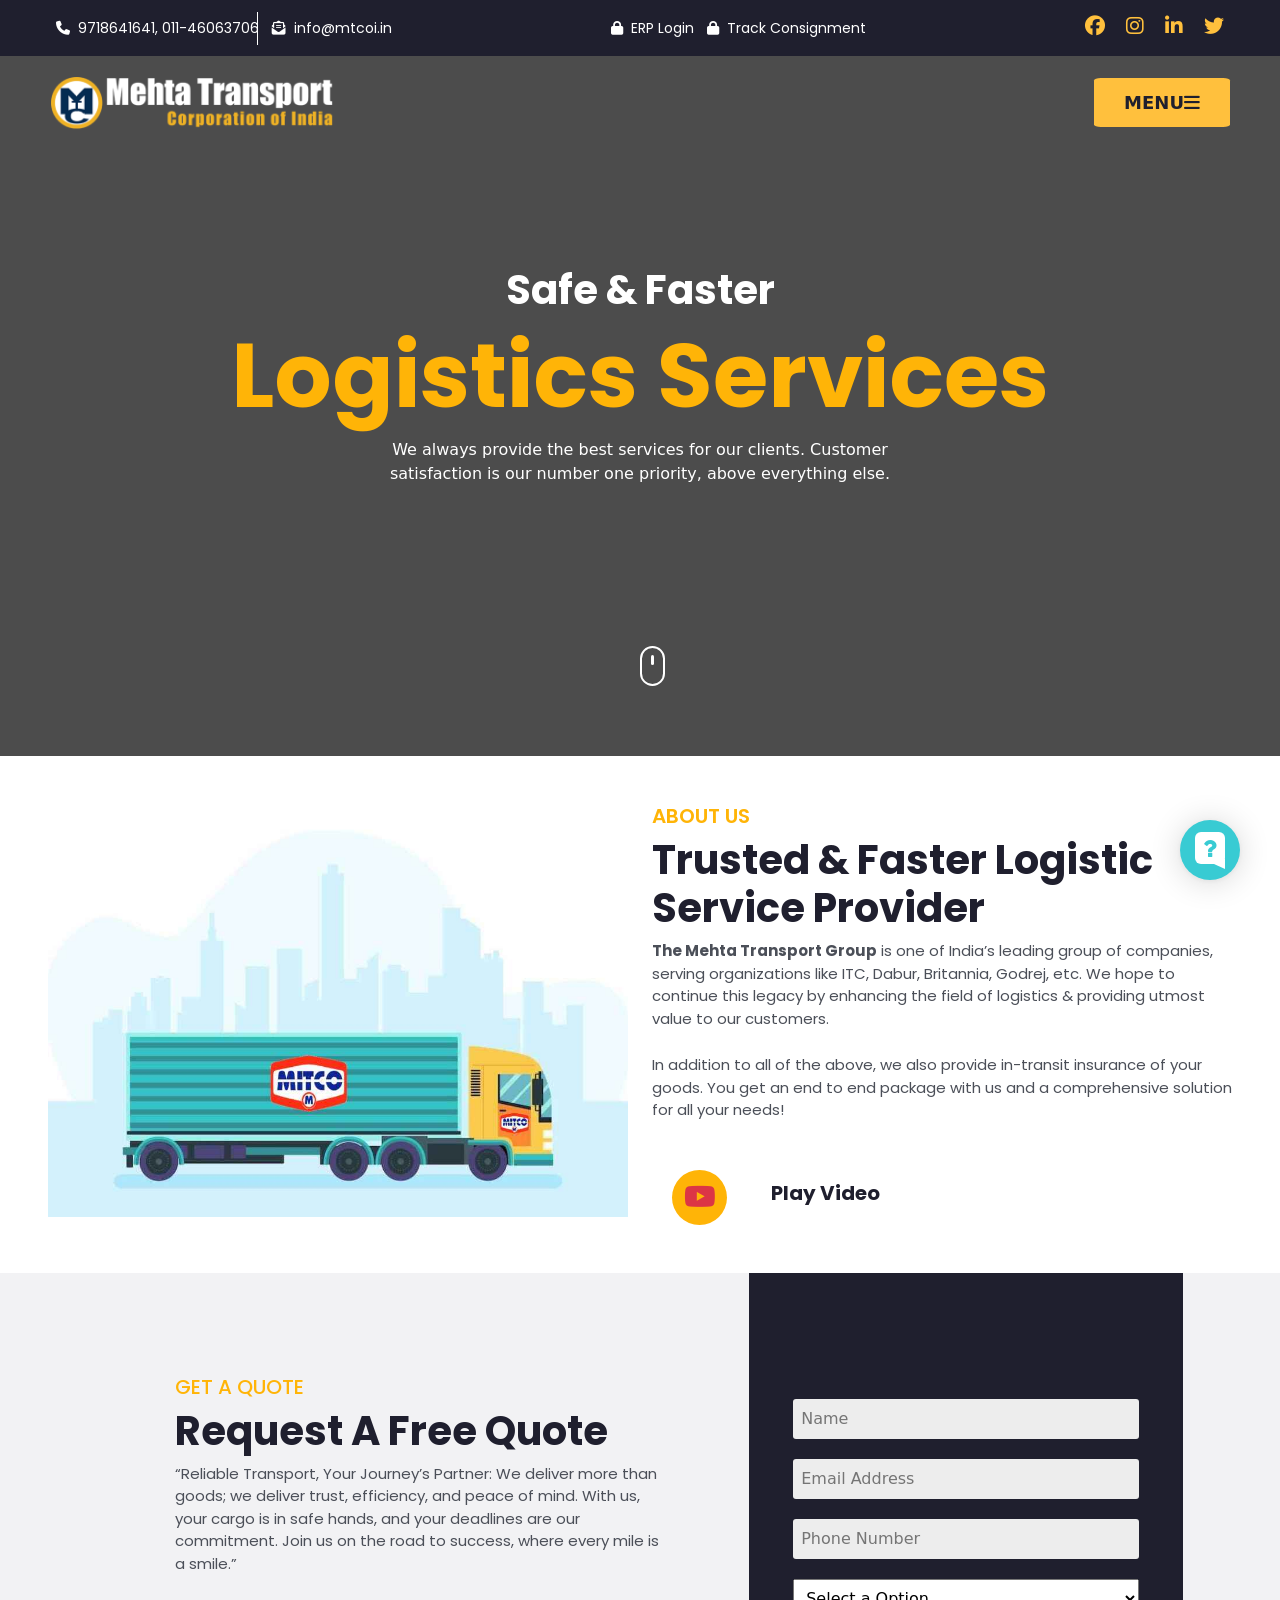
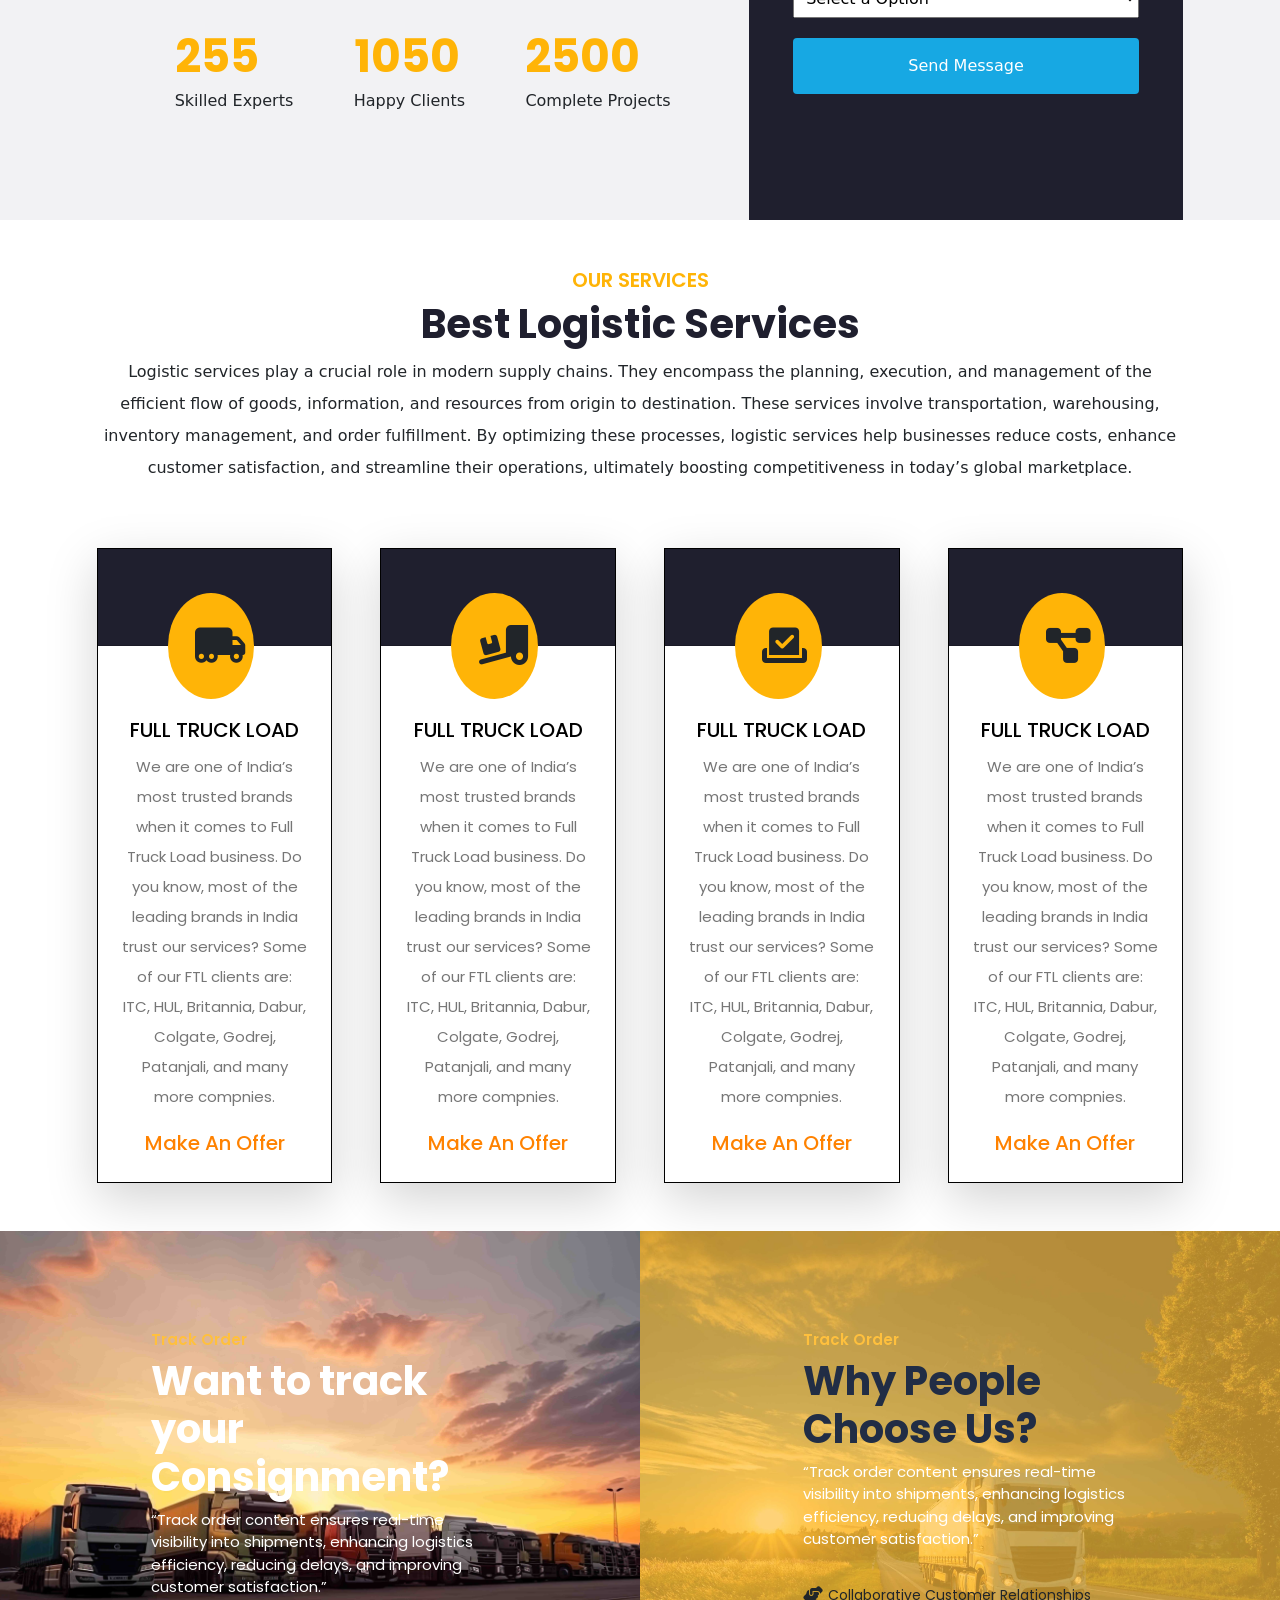
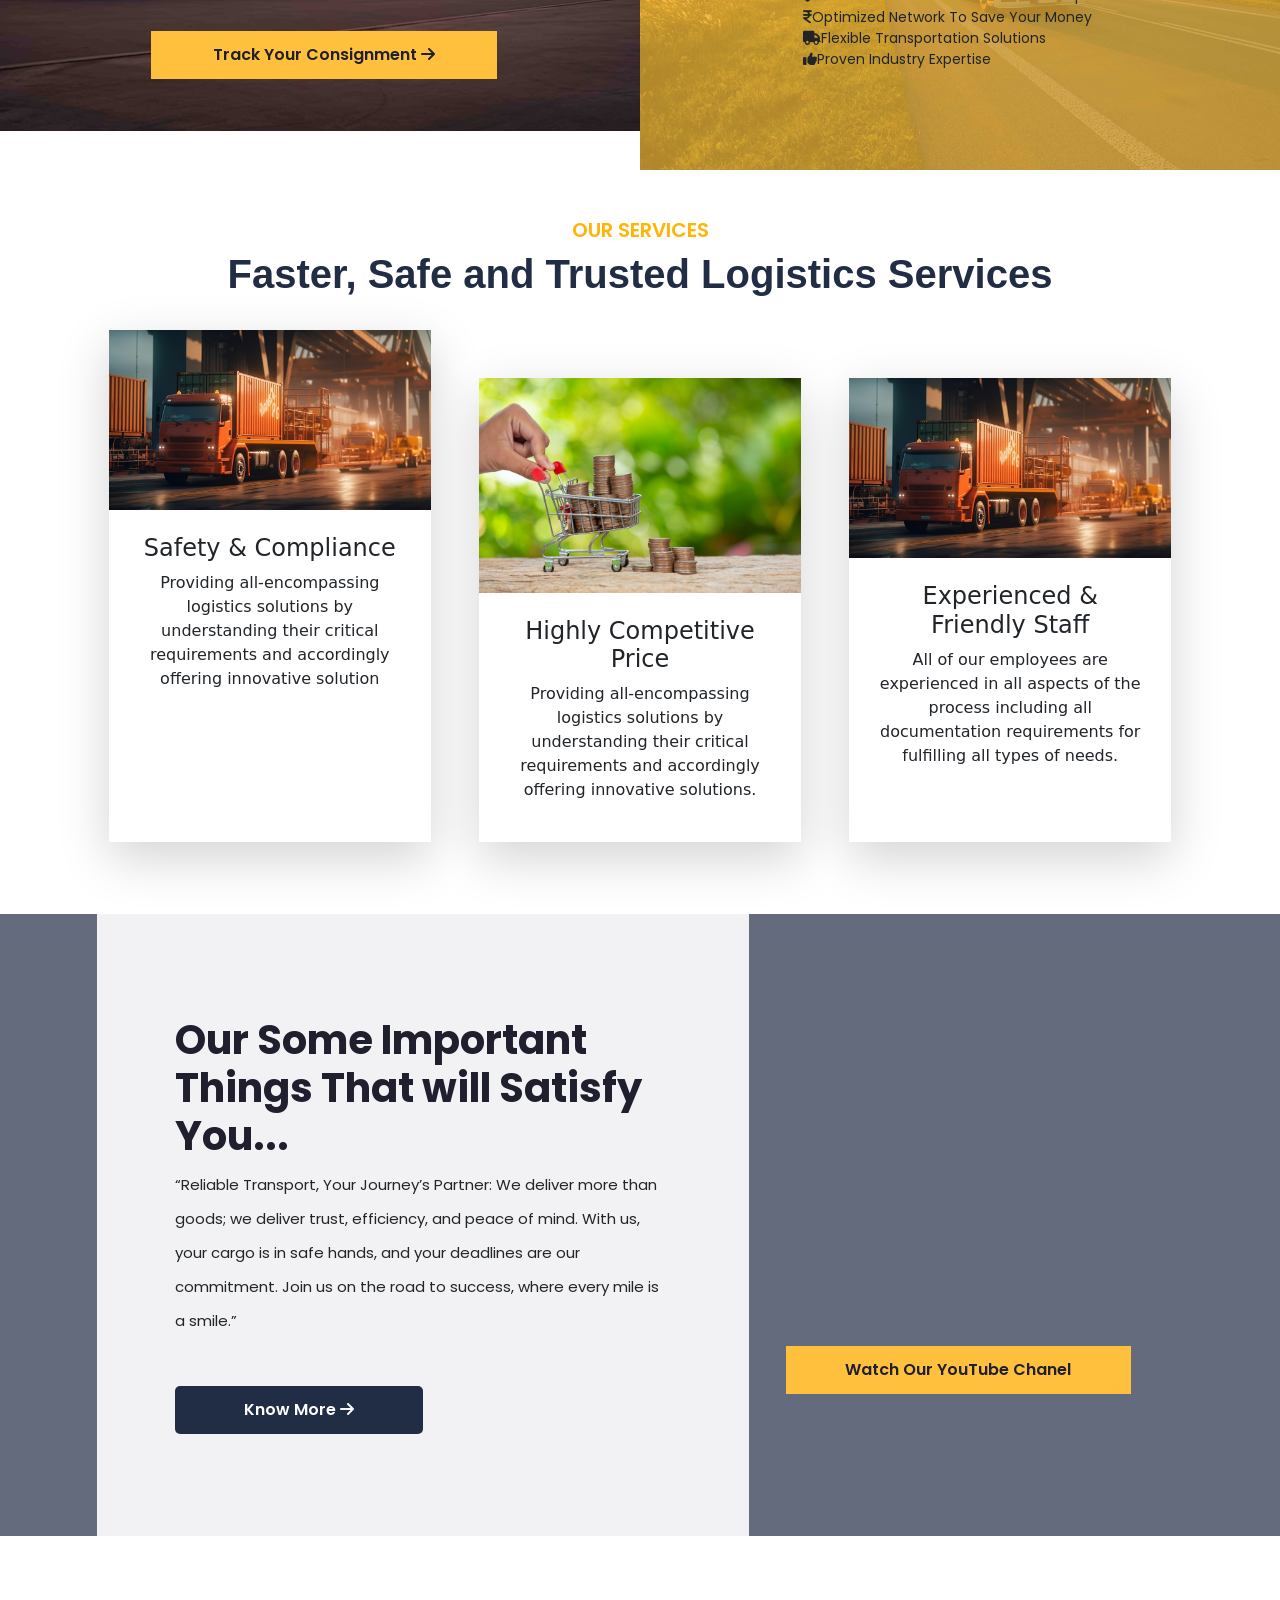
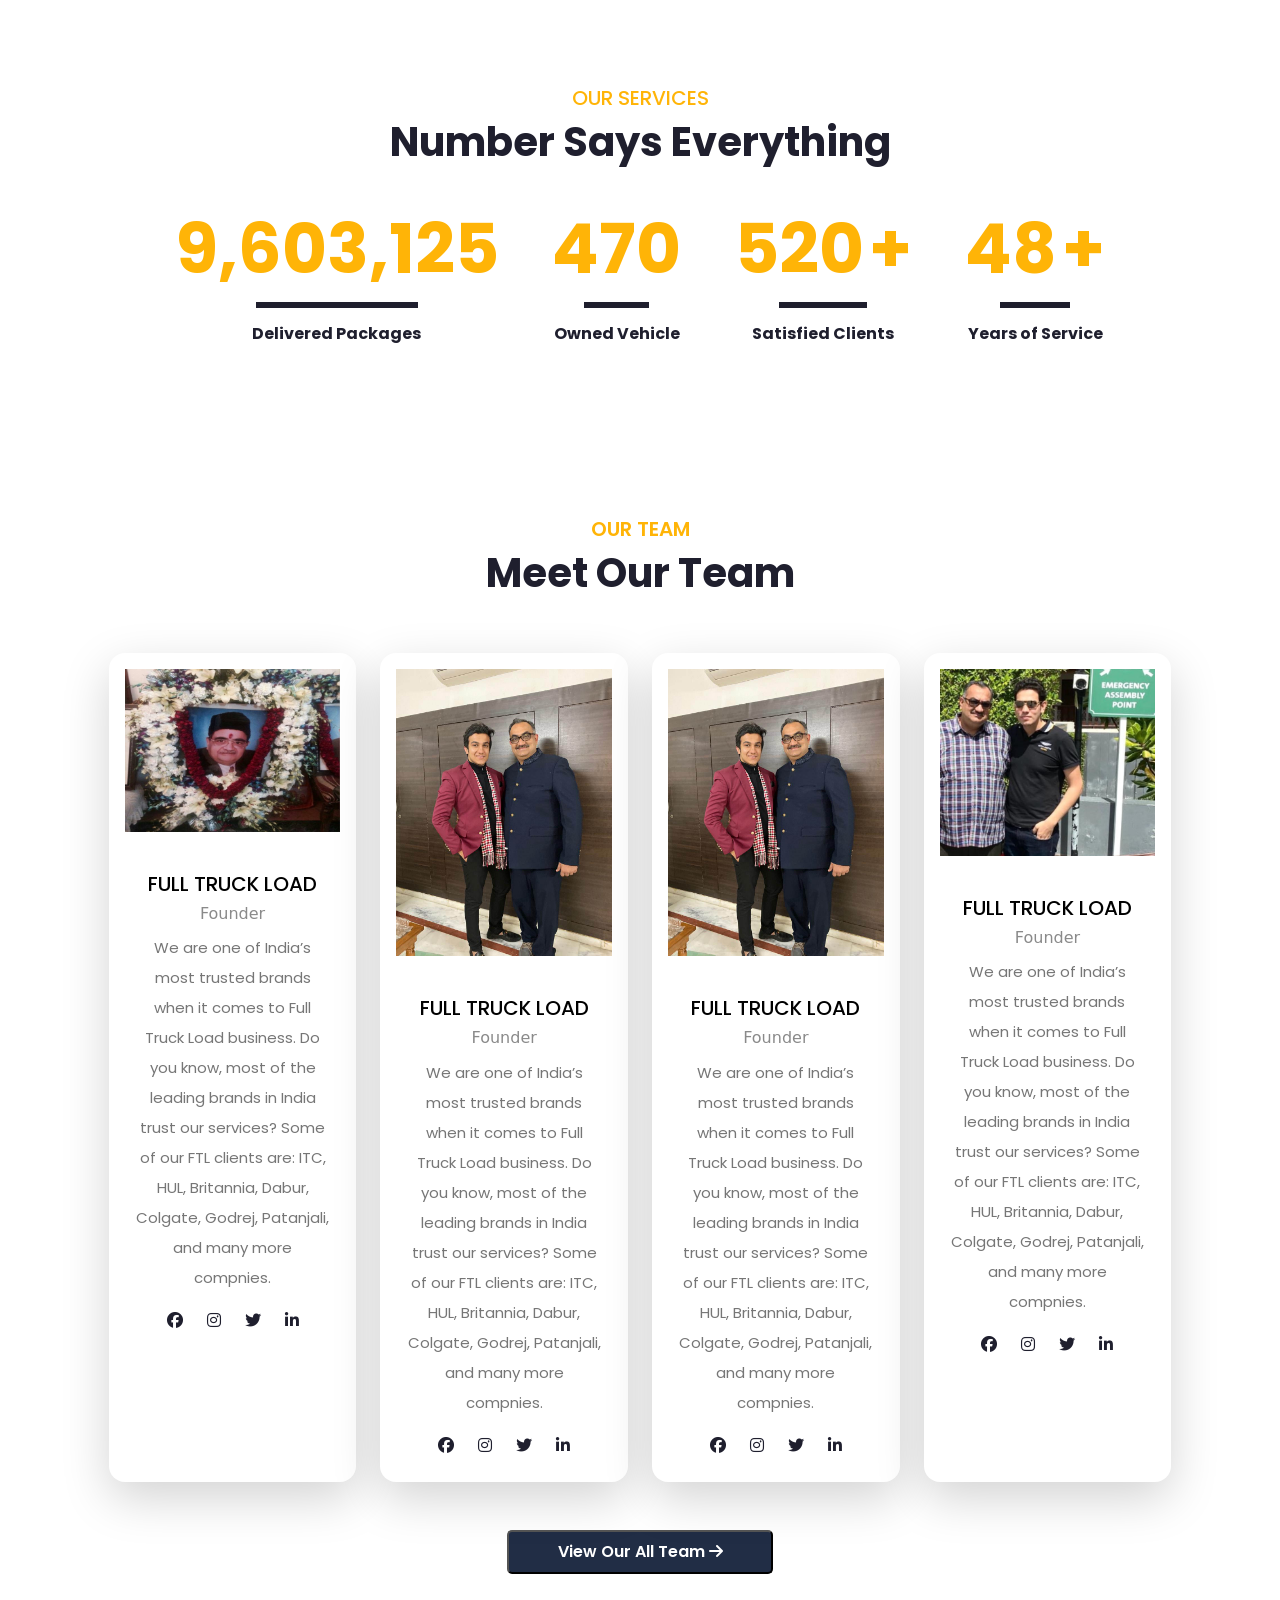
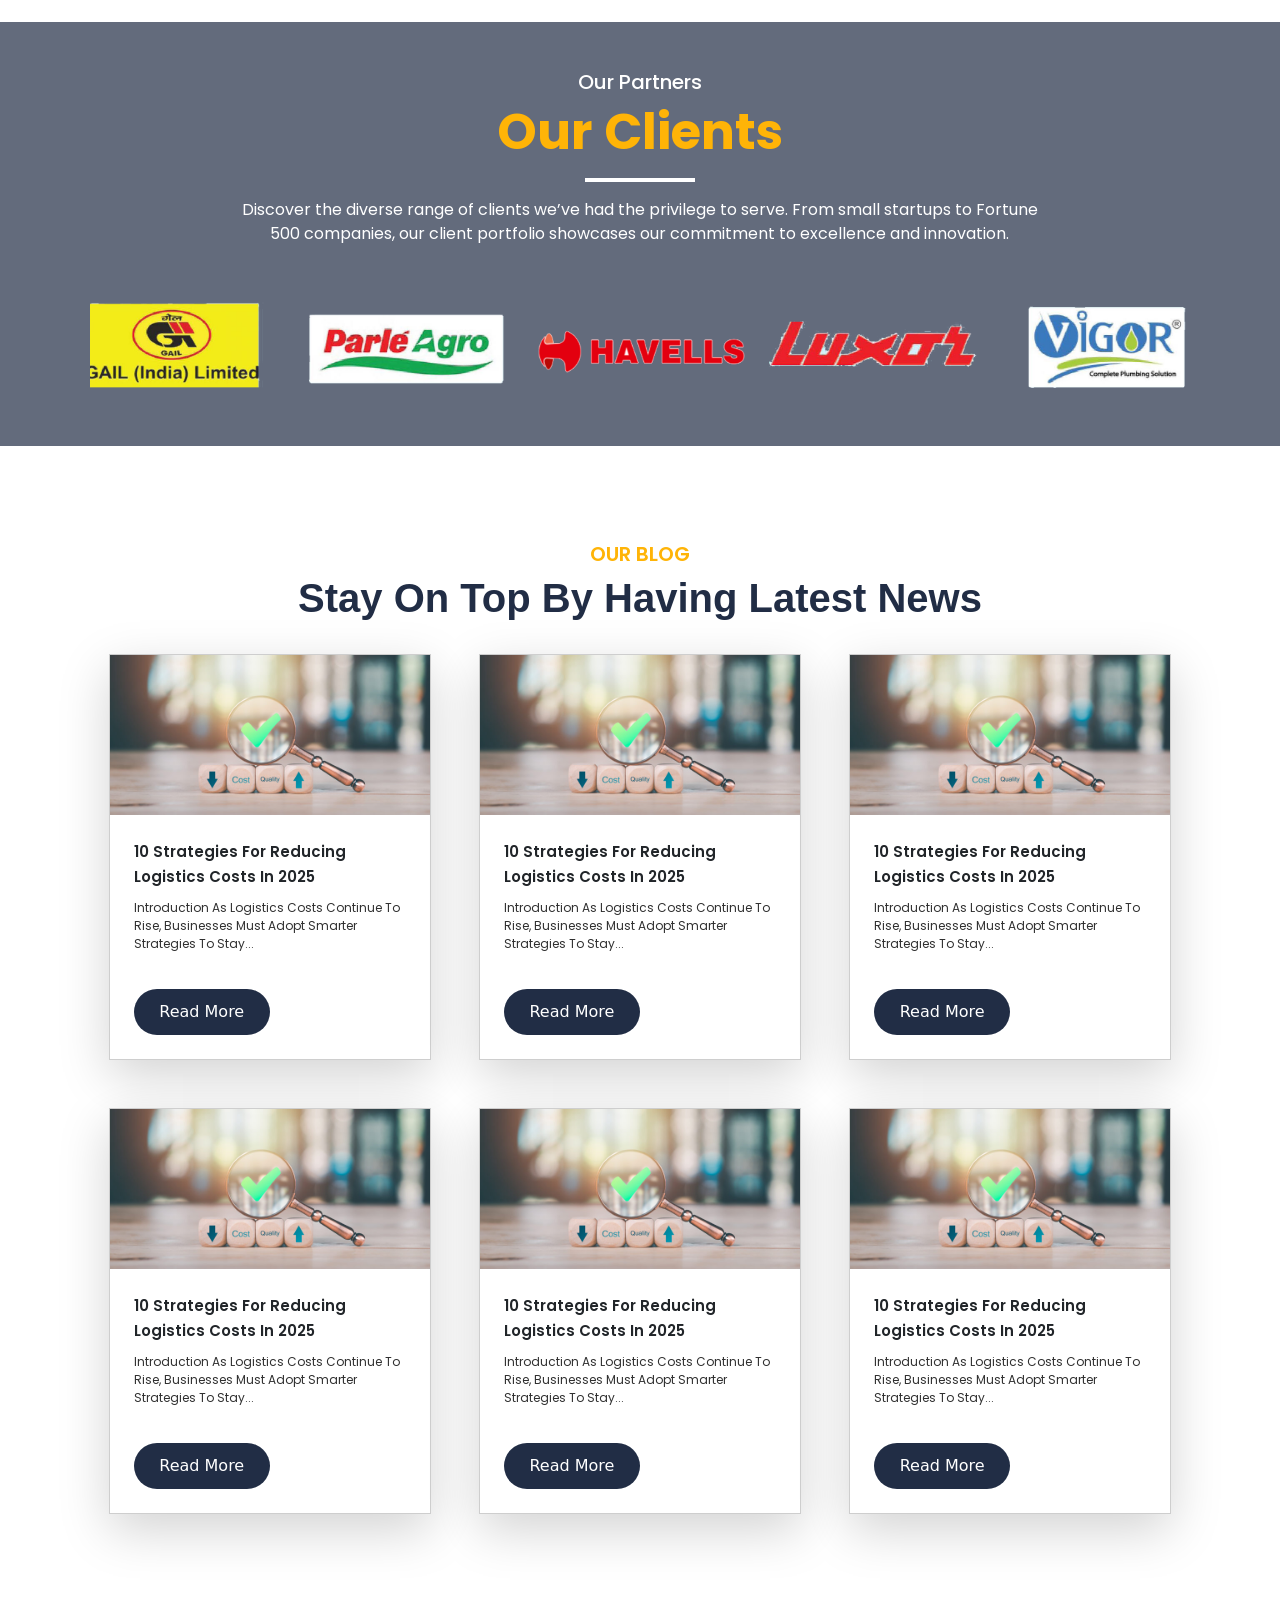
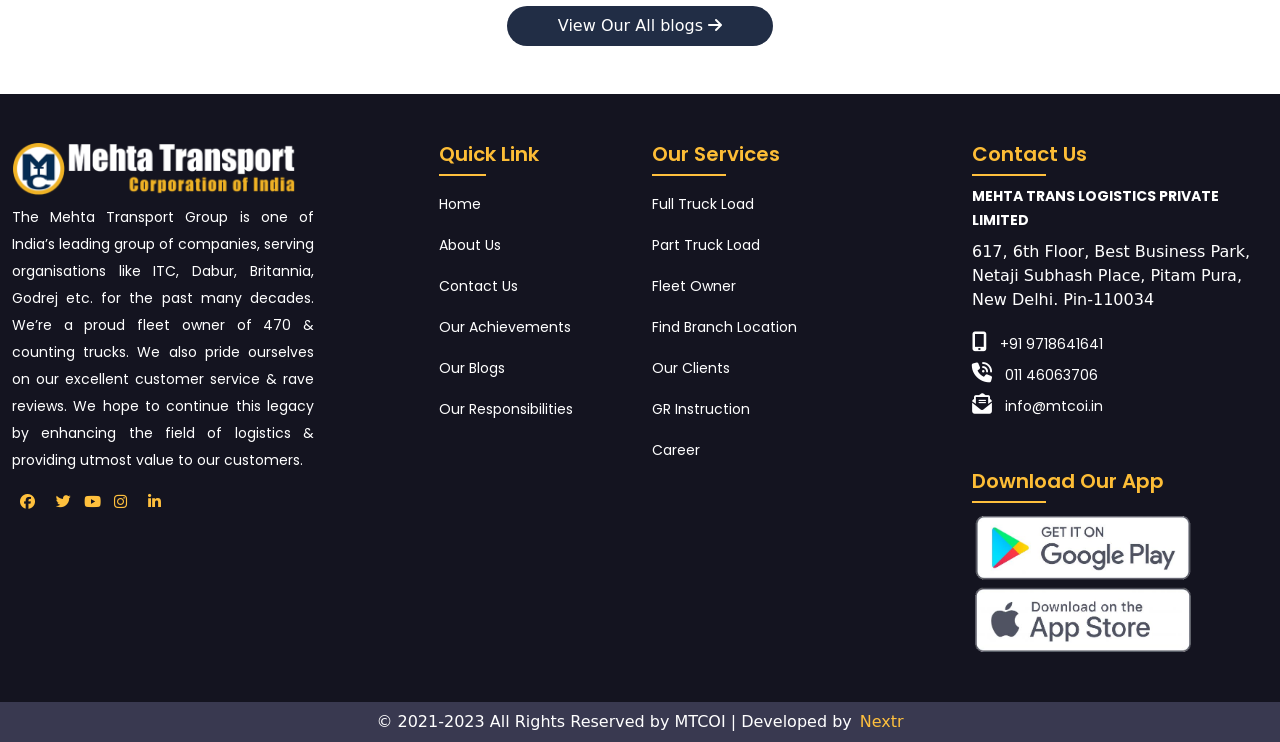
==== commit 367c497f: "mahta commit" ====
--- a/index.html
+++ b/index.html
@@ -139,7 +139,7 @@
     <!-- hamburger overlay end -->
 
     <!-- header section start -->
-    <header>
+    <header class="topNav">
       <nav
         class="d-flex text-white py-3 px-5 align-items-center justify-content-between w-100 navbar"
       >
@@ -234,6 +234,7 @@
         </div>
         <div
           class="banner-btn position-absolute d-lg-none d-sm-block d-md-flex d-sm-flex justify-content-md-center justify-content-sm-center w-100"
+          
         >
           <button class="rounded-2">View Our Services</button>
         </div>
@@ -383,7 +384,7 @@
               class="d-flex flex-column flex-md-column flex-sm-column flex-lg-row justify-content-center gap-xl-5 gap-md-2"
             >
               <div
-                class="card border border-black h-auto rounded-0 shadow-lg"
+                class="card mt-5 border border-black h-auto rounded-0 shadow-lg"
                 style="width: 18rem"
               >
                 <div
@@ -411,7 +412,7 @@
                 </div>
               </div>
               <div
-                class="card border border-black h-auto rounded-0 shadow-lg"
+                class="card mt-5 border border-black h-auto rounded-0 shadow-lg"
                 style="width: 18rem"
               >
                 <div
@@ -439,7 +440,7 @@
                 </div>
               </div>
               <div
-                class="card border border-black h-auto rounded-0 shadow-lg"
+                class="card mt-5 border border-black h-auto rounded-0 shadow-lg"
                 style="width: 18rem"
               >
                 <div
@@ -467,7 +468,7 @@
                 </div>
               </div>
               <div
-                class="card border border-black h-auto rounded-0 shadow-lg"
+                class="card mt-5 border border-black h-auto rounded-0 shadow-lg"
                 style="width: 18rem"
               >
                 <div
@@ -504,7 +505,7 @@
       <section class="choose-us">
         <div class="choose row">
           <div class="col-md-12 col-xl-6 choose-us-bg1 position-relative z-1">
-            <div class="w-50 d-flex flex-column mx-auto">
+            <div class="w-50 d-flex flex-column mx-auto chooseus-container">
               <div class="choose-h6 z-3">
                 <h6>Track Order</h6>
               </div>
@@ -524,9 +525,9 @@
                 </button>
               </div>
             </div>
-            <div class="choose-overlay-right position-absolute z-2"></div>
-          </div>
-          <div class="col-md-12 col-xl-6 choose-us-bg2 position-relative">
+            <div class="choose-overlay-right position-absolute z-2 h-auto"></div>
+          </div>
+          <div class="col-md-12 col-xl-6 choose-us-bg2 position-relative h-auto">
             <div class="w-50 d-flex flex-column mx-auto">
               <div class="choose-h6 z-3">
                 <h6>Track Order</h6>
@@ -607,7 +608,7 @@
                 </div>
               </div>
               <div
-                class="card rounded-0 border border-0 shadow-lg"
+                class="card mt-5 rounded-0 border border-0 shadow-lg"
                 id="card"
                 style="width: 23rem"
               >
@@ -630,7 +631,7 @@
                 </div>
               </div>
               <div
-                class="card rounded-0 border border-0 shadow-lg"
+                class="card mt-5 rounded-0 border border-0 shadow-lg"
                 id="card"
                 style="width: 23rem"
               >
--- a/style.css
+++ b/style.css
@@ -1134,3 +1134,9 @@
 transform: rotate(90deg);
 background-size: 0;
 }
+
+
+
+
+
+
--- a/assets/media query/media query.css
+++ b/assets/media query/media query.css
@@ -16,7 +16,7 @@
     font-size: 3.5vw !important;
   }
   main .our-service .service .card-para p {
-    font-size: 1.7vw;
+    /* font-size: 1.7vw; */
   }
   main .contact-section .contact .contact-form form input,
   select,
@@ -44,8 +44,8 @@
   }
   main .banner-section .banner-btn {
     bottom: 14%;
-    width: 100%!important;
-}
+    width: 100% !important;
+  }
 }
 @media (max-width: 768px) {
   .our-service .service .card {
@@ -80,10 +80,13 @@
     width: 88vw !important;
     margin: auto;
   }
-  .banner-section .banner-btn{
-    width: 100%!important;
+  .banner-section .banner-btn {
+    width: 100% !important;
     display: flex;
     justify-content: center;
+  }
+  main .banner-section .video .banner-para {
+    width: 41%;
   }
 }
 @media (max-width: 500px) {
@@ -100,13 +103,22 @@
   main .banner-section .video .banner-para {
     width: 67%;
   }
-  .ham-logo img{
-    width: 22rem!important;
+  .ham-logo img {
+    width: 22rem !important;
   }
-  .navbar{
-    gap: 15px!important;
+  .navbar {
+    gap: 15px !important;
   }
-  
+  main .contact-section .contact .contact-form form input,
+  select,
+  button {
+    width: 96vw;
+    margin: 20px 0;
+  }
+  .choose-us .choose .choose-us-bg1 .chooseus-container{
+    width: 100%!important;
+    padding: 0 26px;
+  }
 }
 
 @media (min-width: 1024px) {
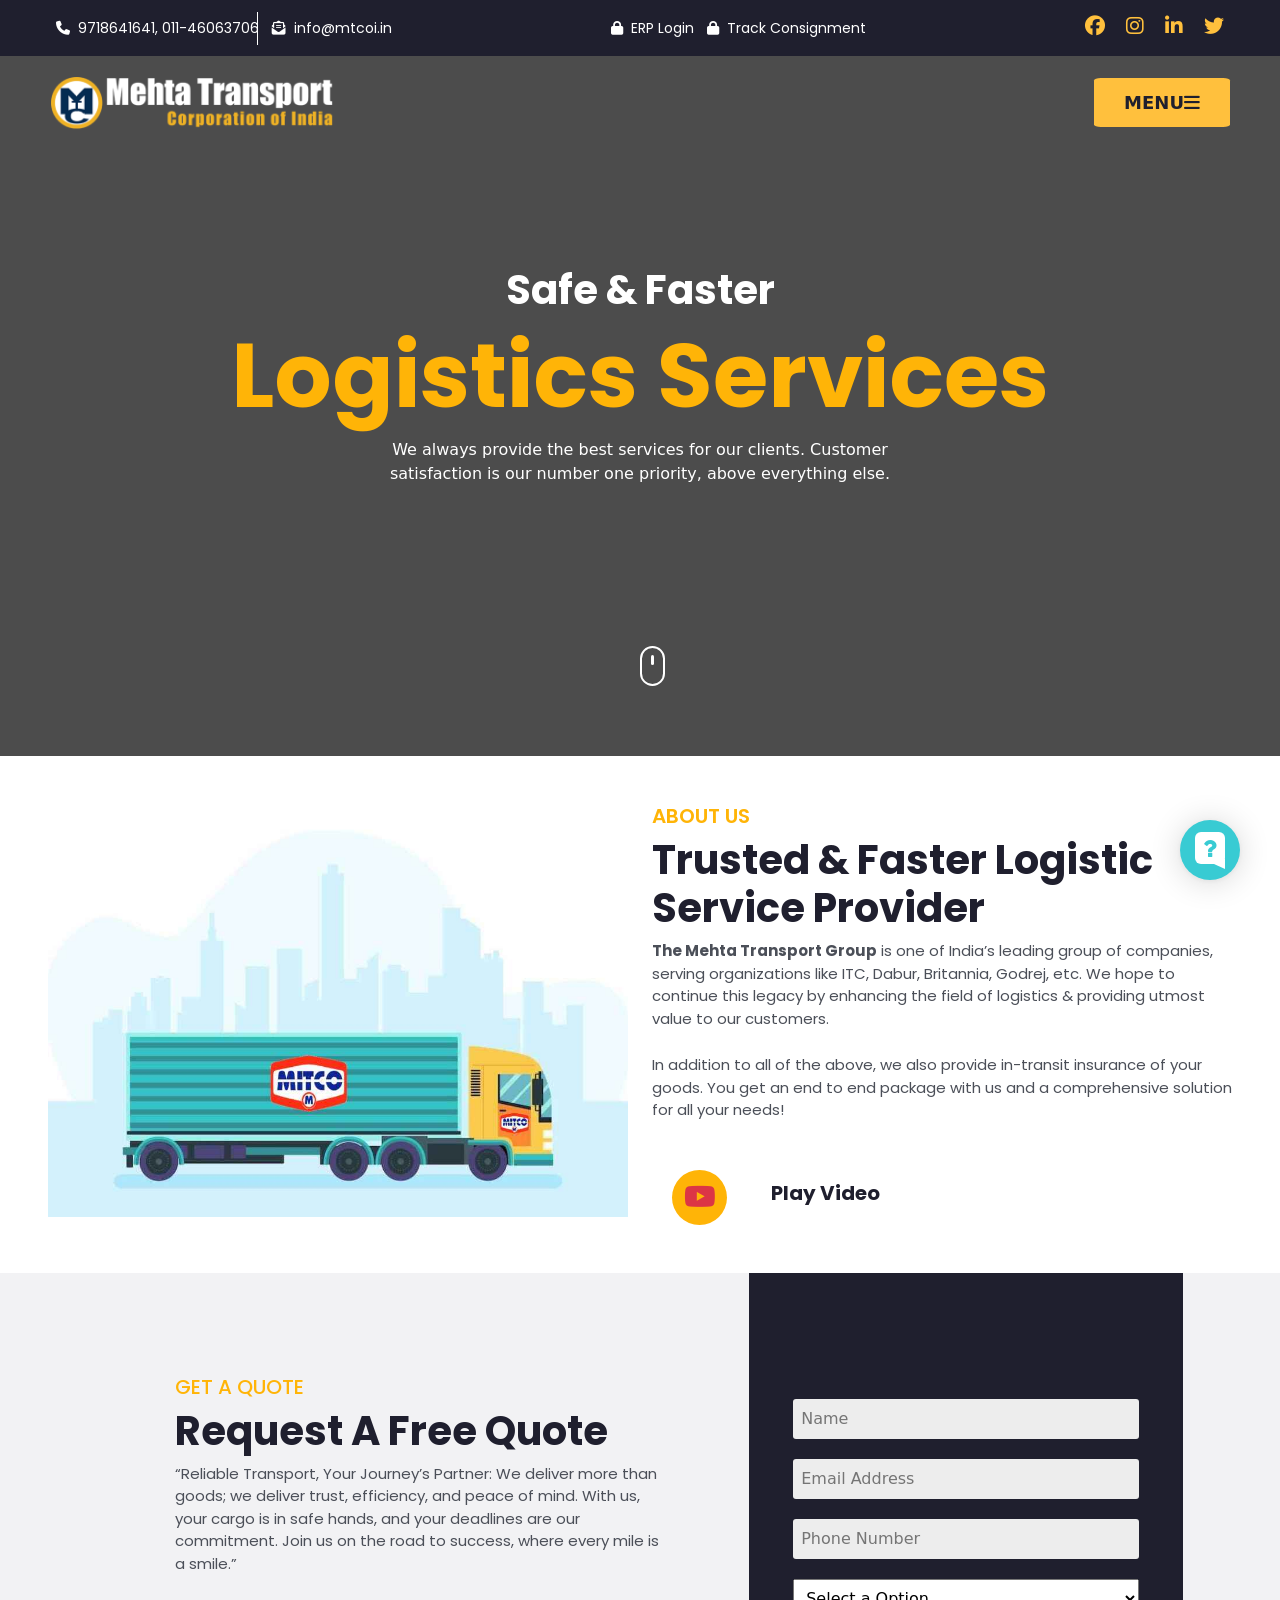
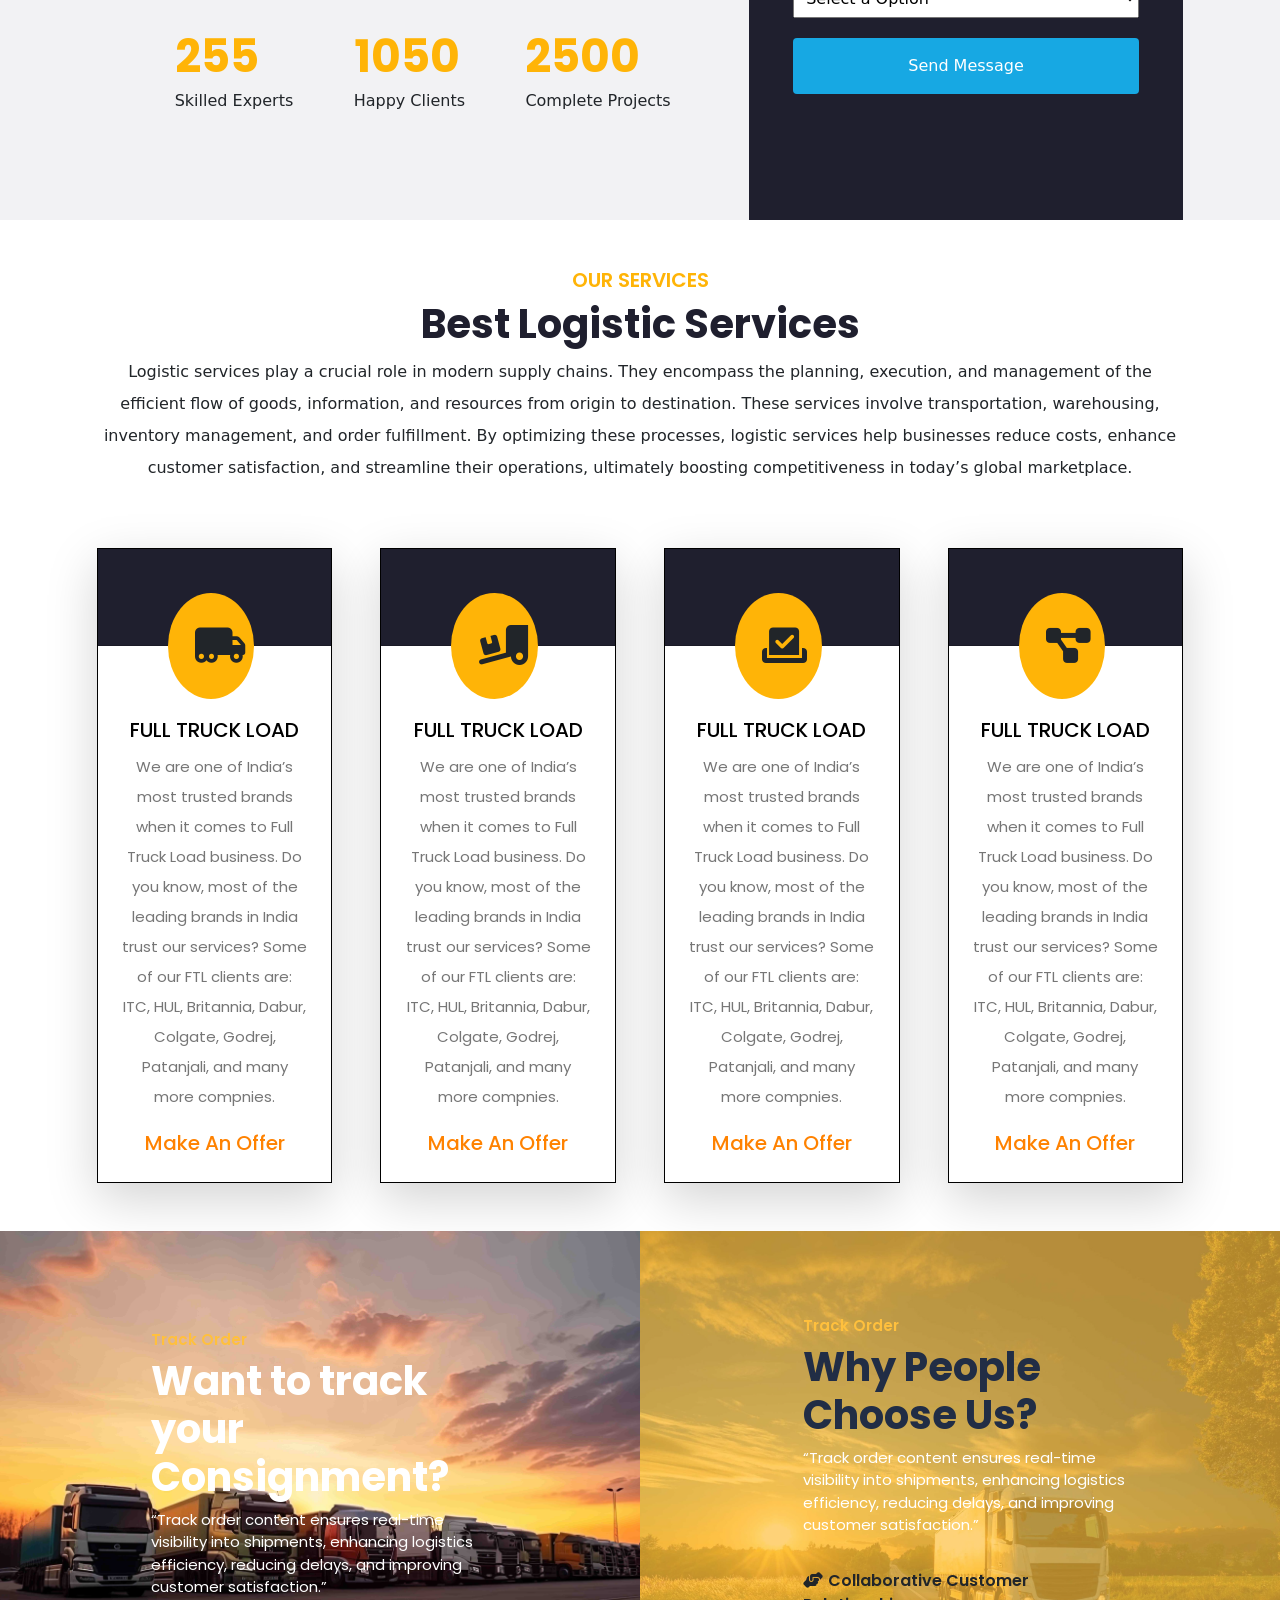
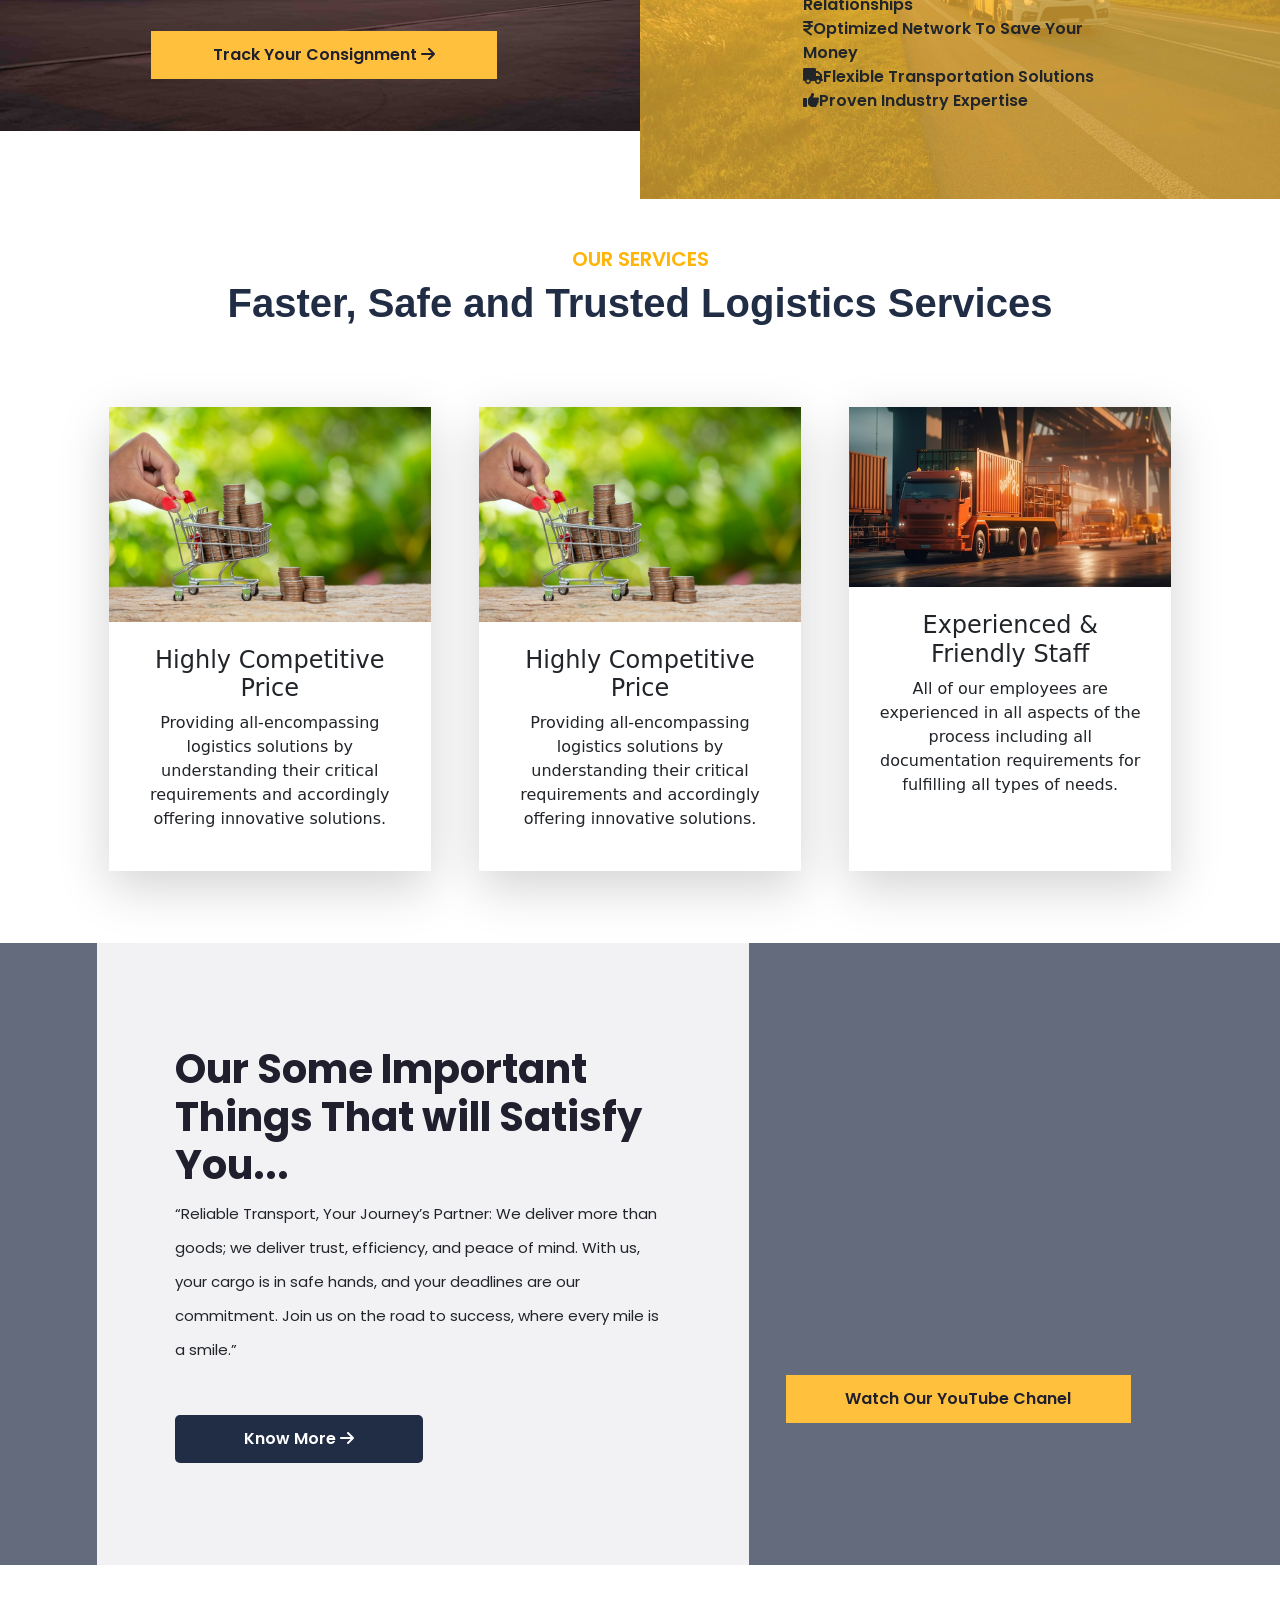
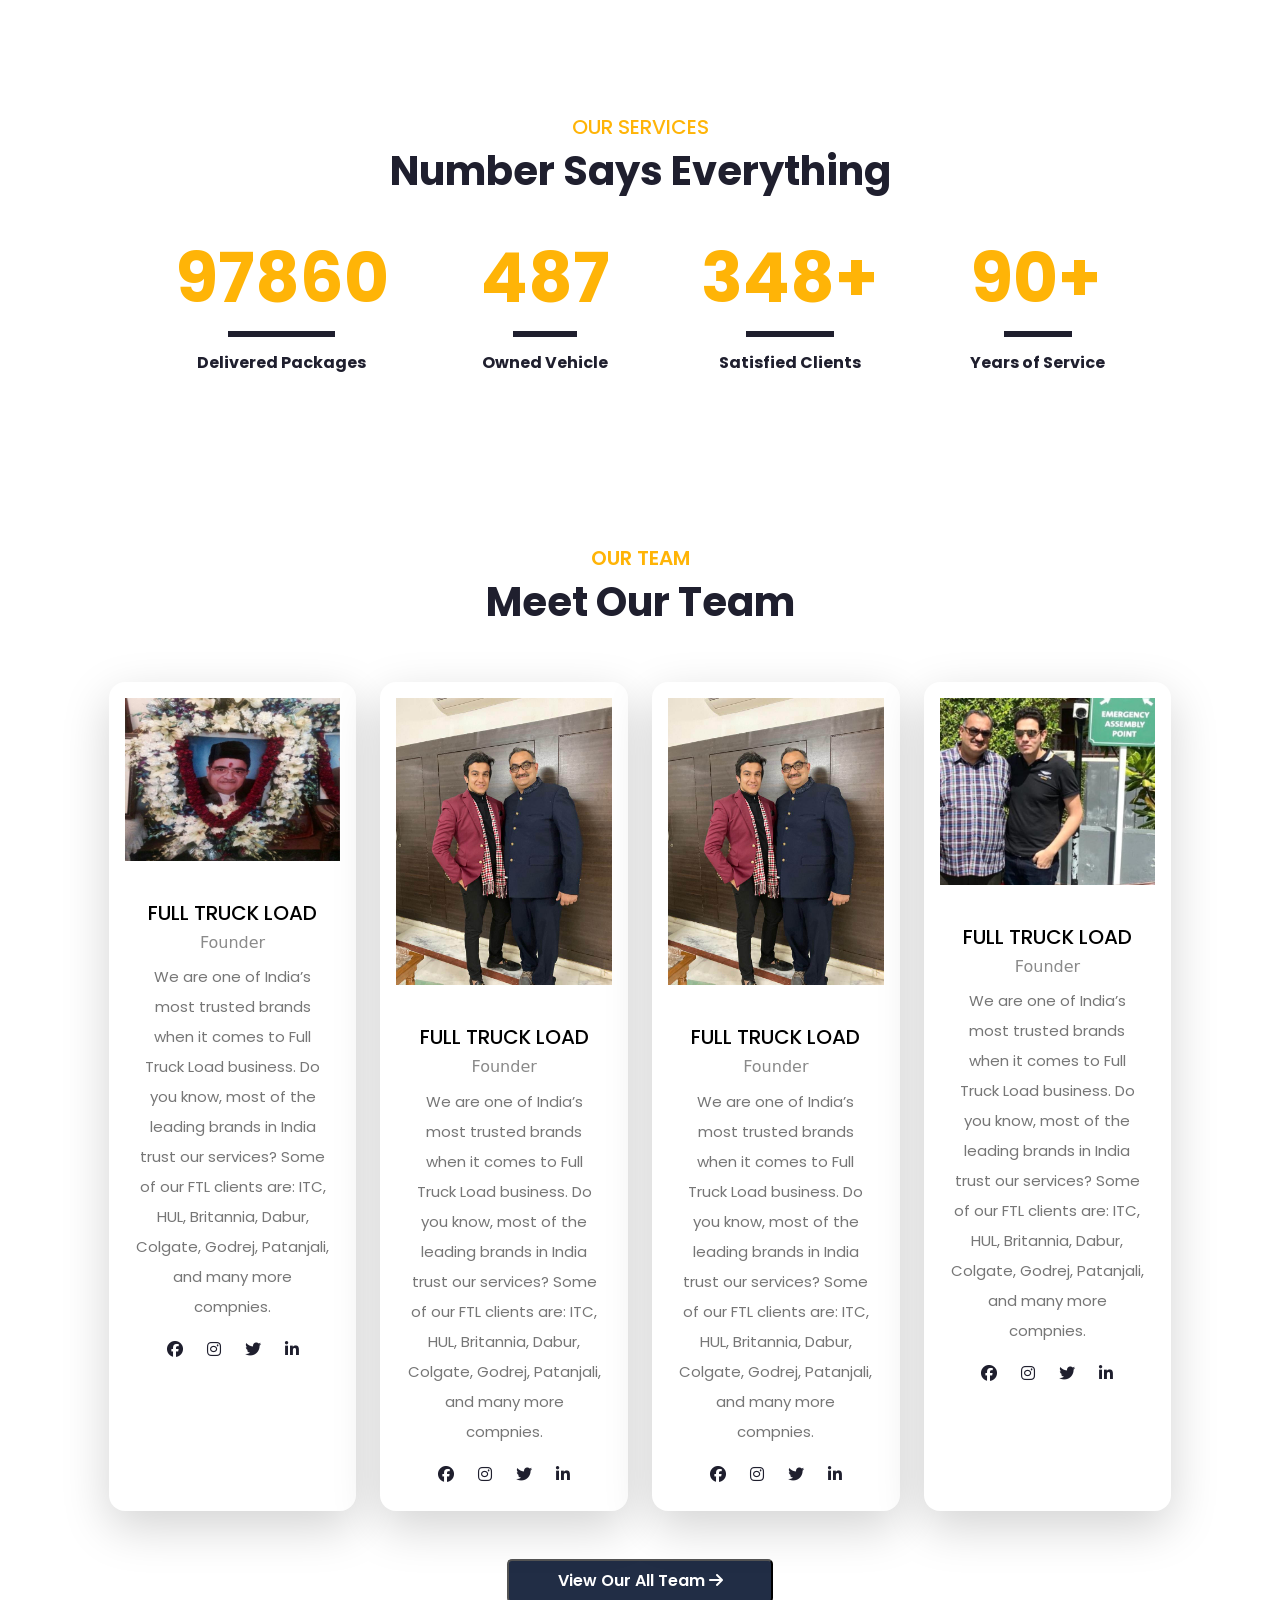
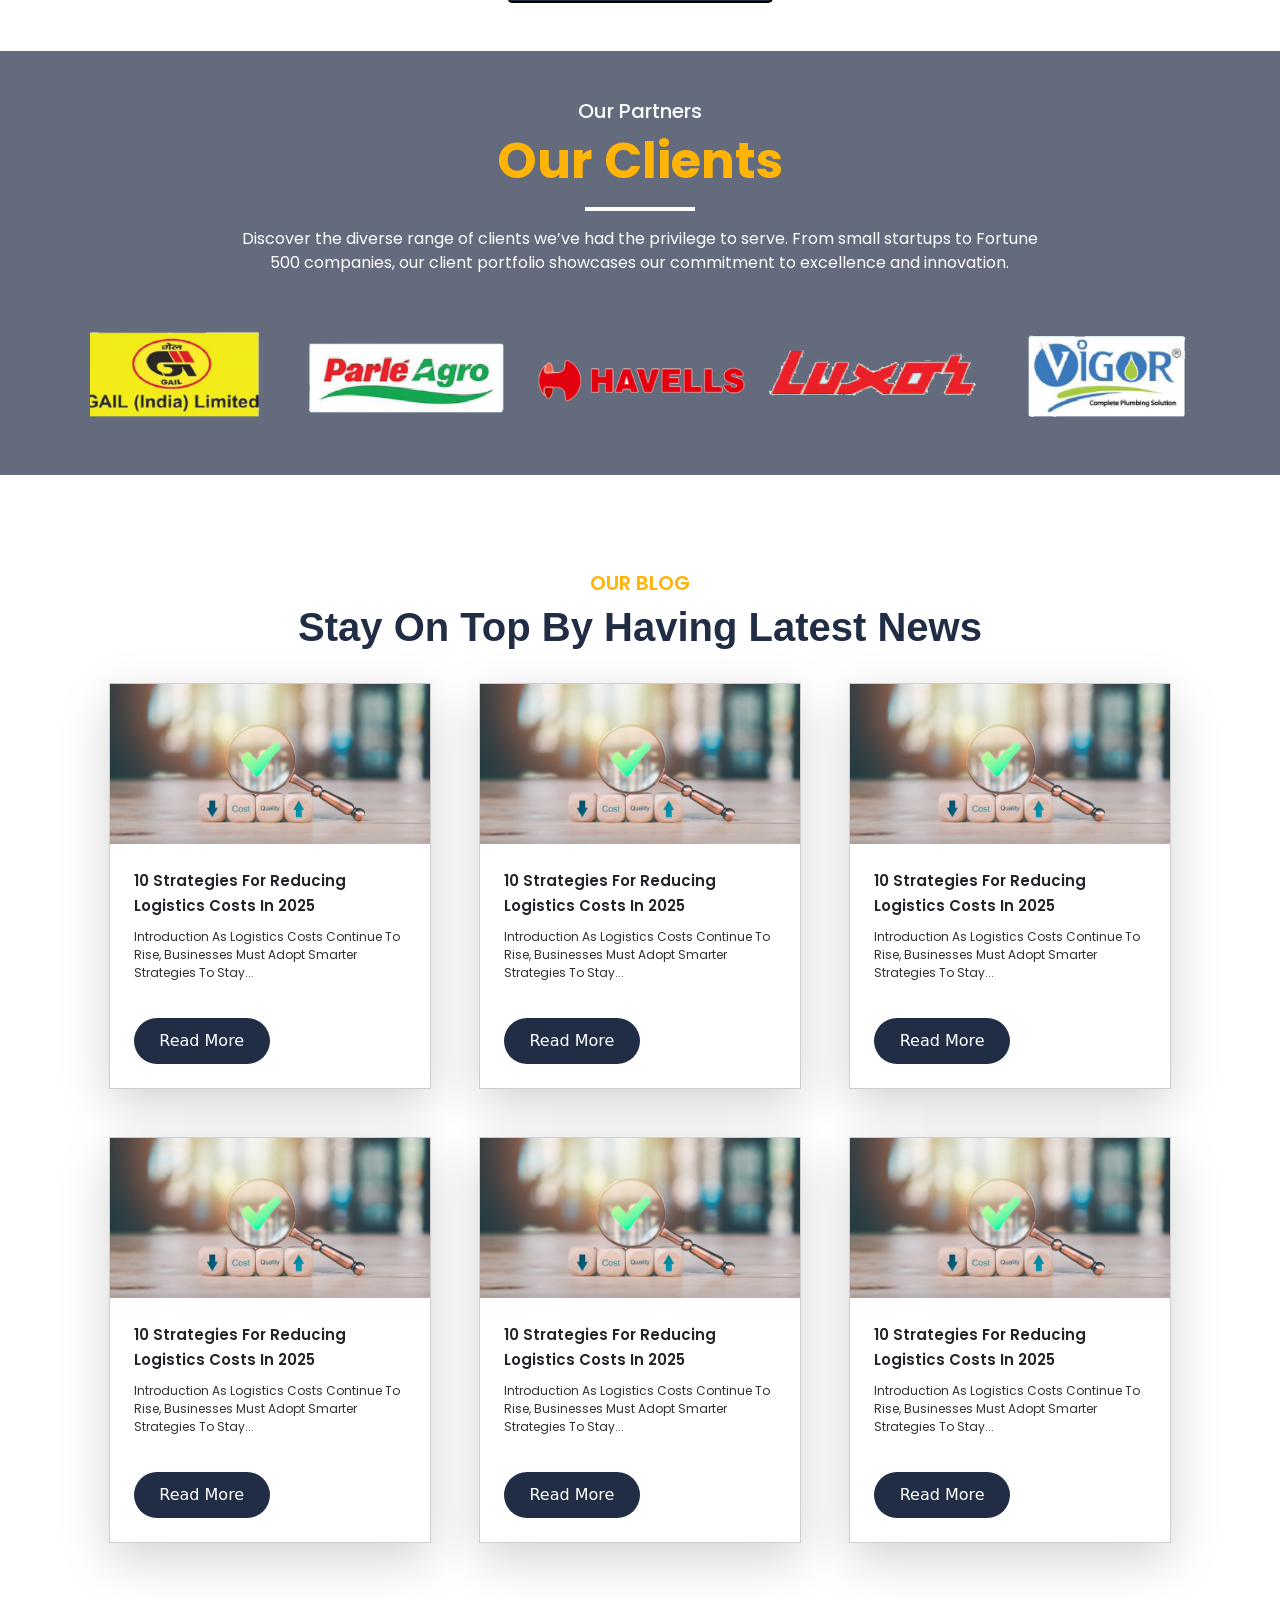
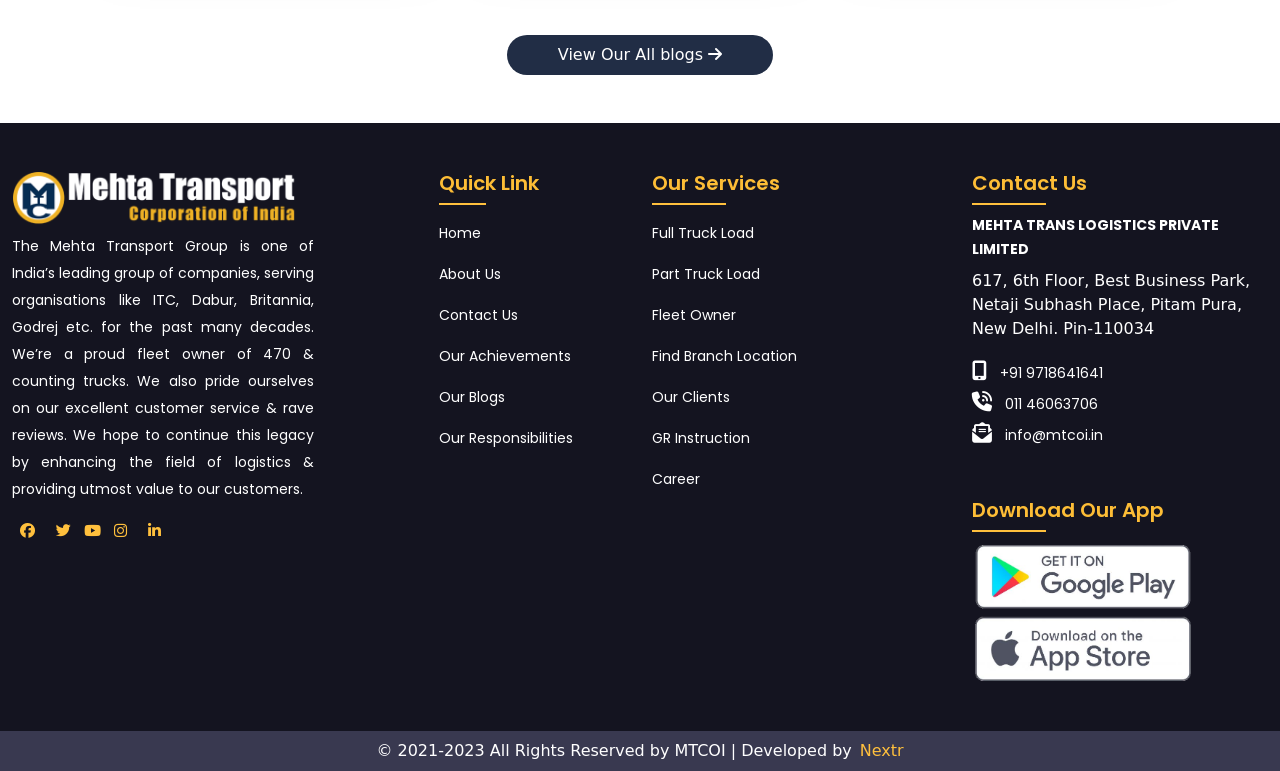
==== commit ff3914ec: "mahta commit" ====
--- a/index.html
+++ b/index.html
@@ -234,7 +234,6 @@
         </div>
         <div
           class="banner-btn position-absolute d-lg-none d-sm-block d-md-flex d-sm-flex justify-content-md-center justify-content-sm-center w-100"
-          
         >
           <button class="rounded-2">View Our Services</button>
         </div>
@@ -525,9 +524,13 @@
                 </button>
               </div>
             </div>
-            <div class="choose-overlay-right position-absolute z-2 h-auto"></div>
-          </div>
-          <div class="col-md-12 col-xl-6 choose-us-bg2 position-relative h-auto">
+            <div
+              class="choose-overlay-right position-absolute z-2 h-auto"
+            ></div>
+          </div>
+          <div
+            class="col-md-12 col-xl-6 choose-us-bg2 position-relative h-auto"
+          >
             <div class="w-50 d-flex flex-column mx-auto">
               <div class="choose-h6 z-3">
                 <h6>Track Order</h6>
@@ -585,24 +588,24 @@
               class="d-flex d-flex flex-column flex-md-column flex-sm-column flex-lg-row flex-xl-row justify-content-center gap-xl-5 gap-md-3 py-4"
             >
               <div
-                class="card rounded-0 border border-0 shadow-lg"
+                class="card mt-5 rounded-0 border border-0 shadow-lg"
                 id="card"
                 style="width: 23rem"
               >
                 <img
-                  src="assets/img/container-truck-ship-port-ai-generated-image_511042-612.jpg"
+                  src="assets/img/world-habitat-day-close-up-picture-hand-pushing-little-cart-which-full-coins_1150-26737.jpg"
                   class="card-img-top rounded-0"
                   alt="..."
                 />
                 <div class="card-body p-4">
                   <div class="text-center">
-                    <h4>Safety & Compliance</h4>
+                    <h4>Highly Competitive Price</h4>
                   </div>
                   <div class="text-center mb-3">
                     <p>
                       Providing all-encompassing logistics solutions by
                       understanding their critical requirements and accordingly
-                      offering innovative solution
+                      offering innovative solutions.
                     </p>
                   </div>
                 </div>
@@ -731,24 +734,31 @@
               class="service3-data d-flex flex-column align-items-center flex-md-column flex-sm-column flex-lg-row justify-content-between align-items-md-center align-items-sm-center"
             >
               <div class="pt-4">
-                <span>9,603,125</span>
+                <span class="value" data="97860">0</span>
+
                 <div class="line m-auto w-50"></div>
                 <h6 class="py-3 text-center">Delivered Packages</h6>
               </div>
               <div class="pt-4">
-                <span>470</span>
+                <span class="value" data="487">0</span>
                 <div class="line m-auto w-50"></div>
                 <h6 class="py-3 text-center">Owned Vehicle</h6>
               </div>
               <div class="pt-4">
-                <span>520</span>
-                <span>+</span>
+                <div class="d-flex">
+                  <span class="value" data="348">0</span>
+                  <span>+</span>
+                </div>
+
                 <div class="line m-auto w-50"></div>
                 <h6 class="py-3 text-center">Satisfied Clients</h6>
               </div>
               <div class="pt-4">
-                <span>48</span>
-                <span>+</span>
+                <div class="d-flex">
+                  <span class="value" data="90">0</span>
+                  <span>+</span>
+                </div>
+
                 <div class="line m-auto w-50"></div>
                 <h6 class="py-3 text-center">Years of Service</h6>
               </div>
--- a/style.css
+++ b/style.css
@@ -376,11 +376,16 @@
   height: 500px;
   padding: 100px 0;
 }
+main .choose-us .choose-list li{
+  font-family: "Poppins", Sans-serif;
+    font-size: 16px;
+    font-weight: 600;
+}
 main .choose-us .choose-us-bg2 {
   background-image: url(assets/img/2-1-scaled.jpg);
   background-size: cover;
   height: 500px;
-  padding: 100px 0;
+  padding: 86px 0;
 }
 main .choose-us .choose-h6 h6 {
   font-family: "Poppins", Sans-serif;
@@ -1138,5 +1143,3 @@
 
 
 
-
-
--- a/assets/media query/media query.css
+++ b/assets/media query/media query.css
@@ -123,7 +123,7 @@
 
 @media (min-width: 1024px) {
   #frame2 {
-    width: 250%;
+    width: 37vw;
     height: 70%;
   }
   .banner-btn {
